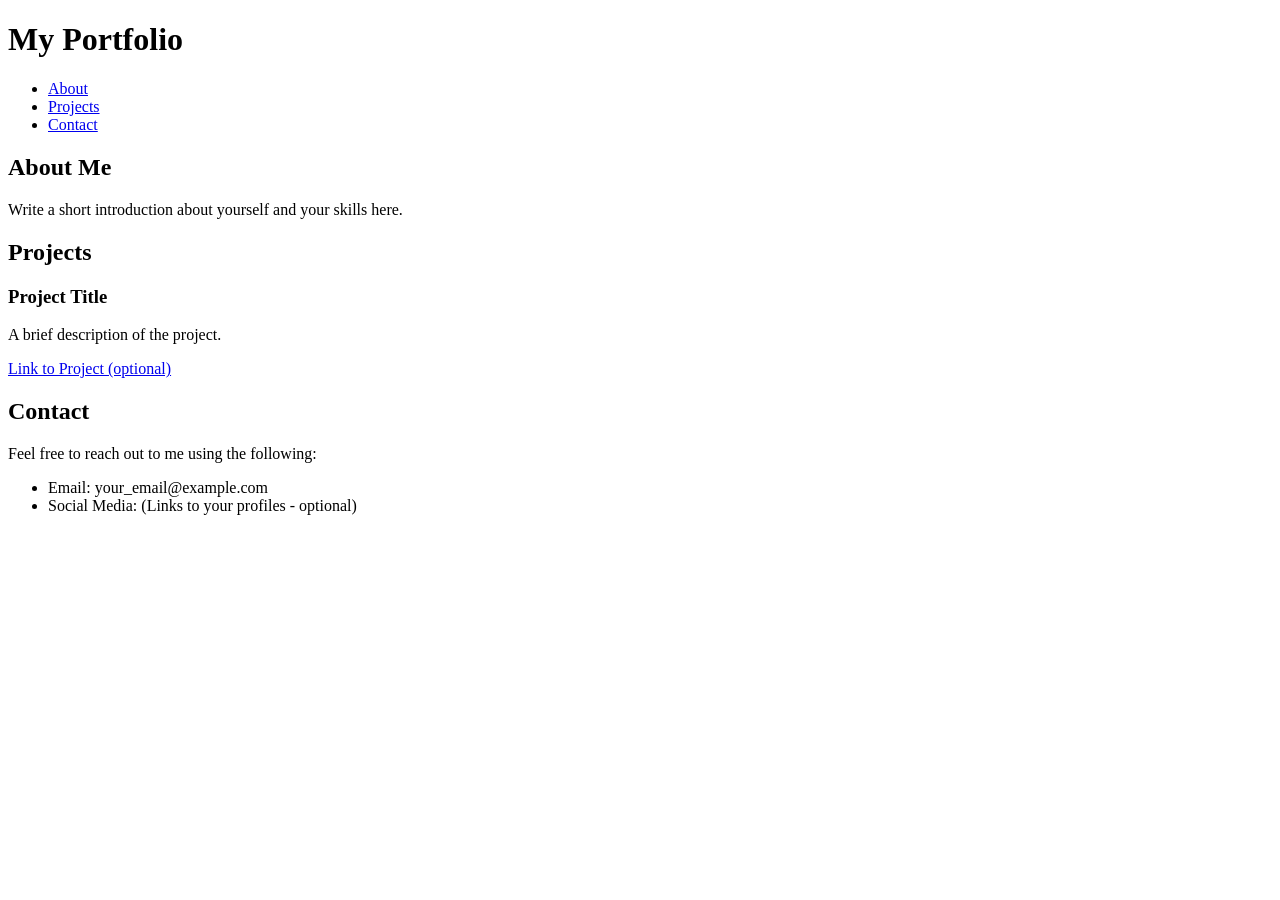
==== index.html @ dd410b64 "firstcommit" ====
<!DOCTYPE html>
<html lang="en">
<head>
  <meta charset="UTF-8">
  <meta name="viewport" content="width=device-width, initial-scale=1.0">
  <title>My Portfolio</title>
  <link rel="stylesheet" href="style.css">
</head>
<body>
  <header>
    <h1>My Portfolio</h1>
    <nav>
      <ul>
        <li><a href="#about">About</a></li>
        <li><a href="#projects">Projects</a></li>
        <li><a href="#contact">Contact</a></li>
      </ul>
    </nav>
  </header>

  <main>
    <section id="about">
      <h2>About Me</h2>
      <p>Write a short introduction about yourself and your skills here.</p>
    </section>

    <section id="projects">
      <h2>Projects</h2>
      <div class="project-container">
        <article class="project">
          <h3>Project Title</h3>
          <p>A brief description of the project.</p>
          <a href="#">Link to Project (optional)</a>
        </article>
        </div>
    </section>

    <section id="contact">
      <h2>Contact</h2>
      <p>Feel free to reach out to me using the following:</p>
      <ul>
        <li>Email: your_email@example.com</li>
        <li>Social Media: (Links to your profiles - optional)</li>
      </ul>
    </section>
  </main>

  <script src="script.js"></script>
</body>
</html>
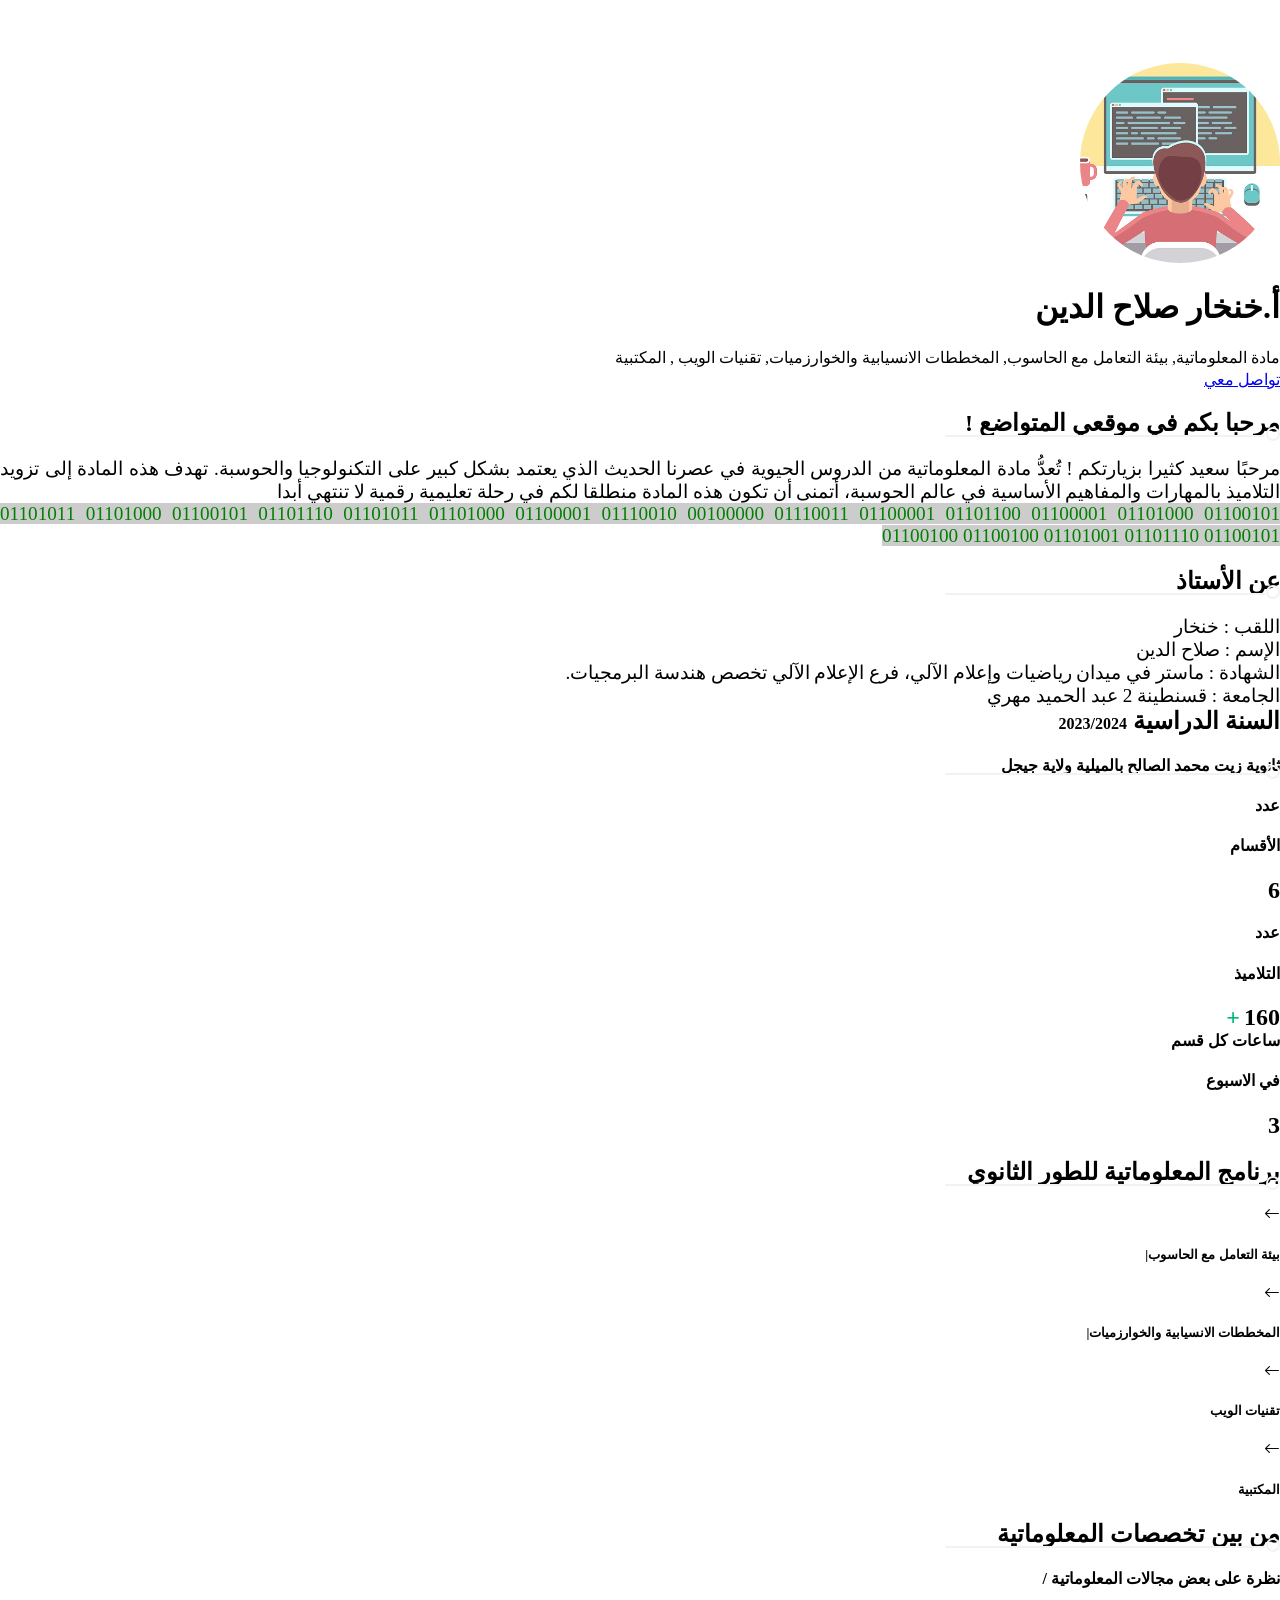
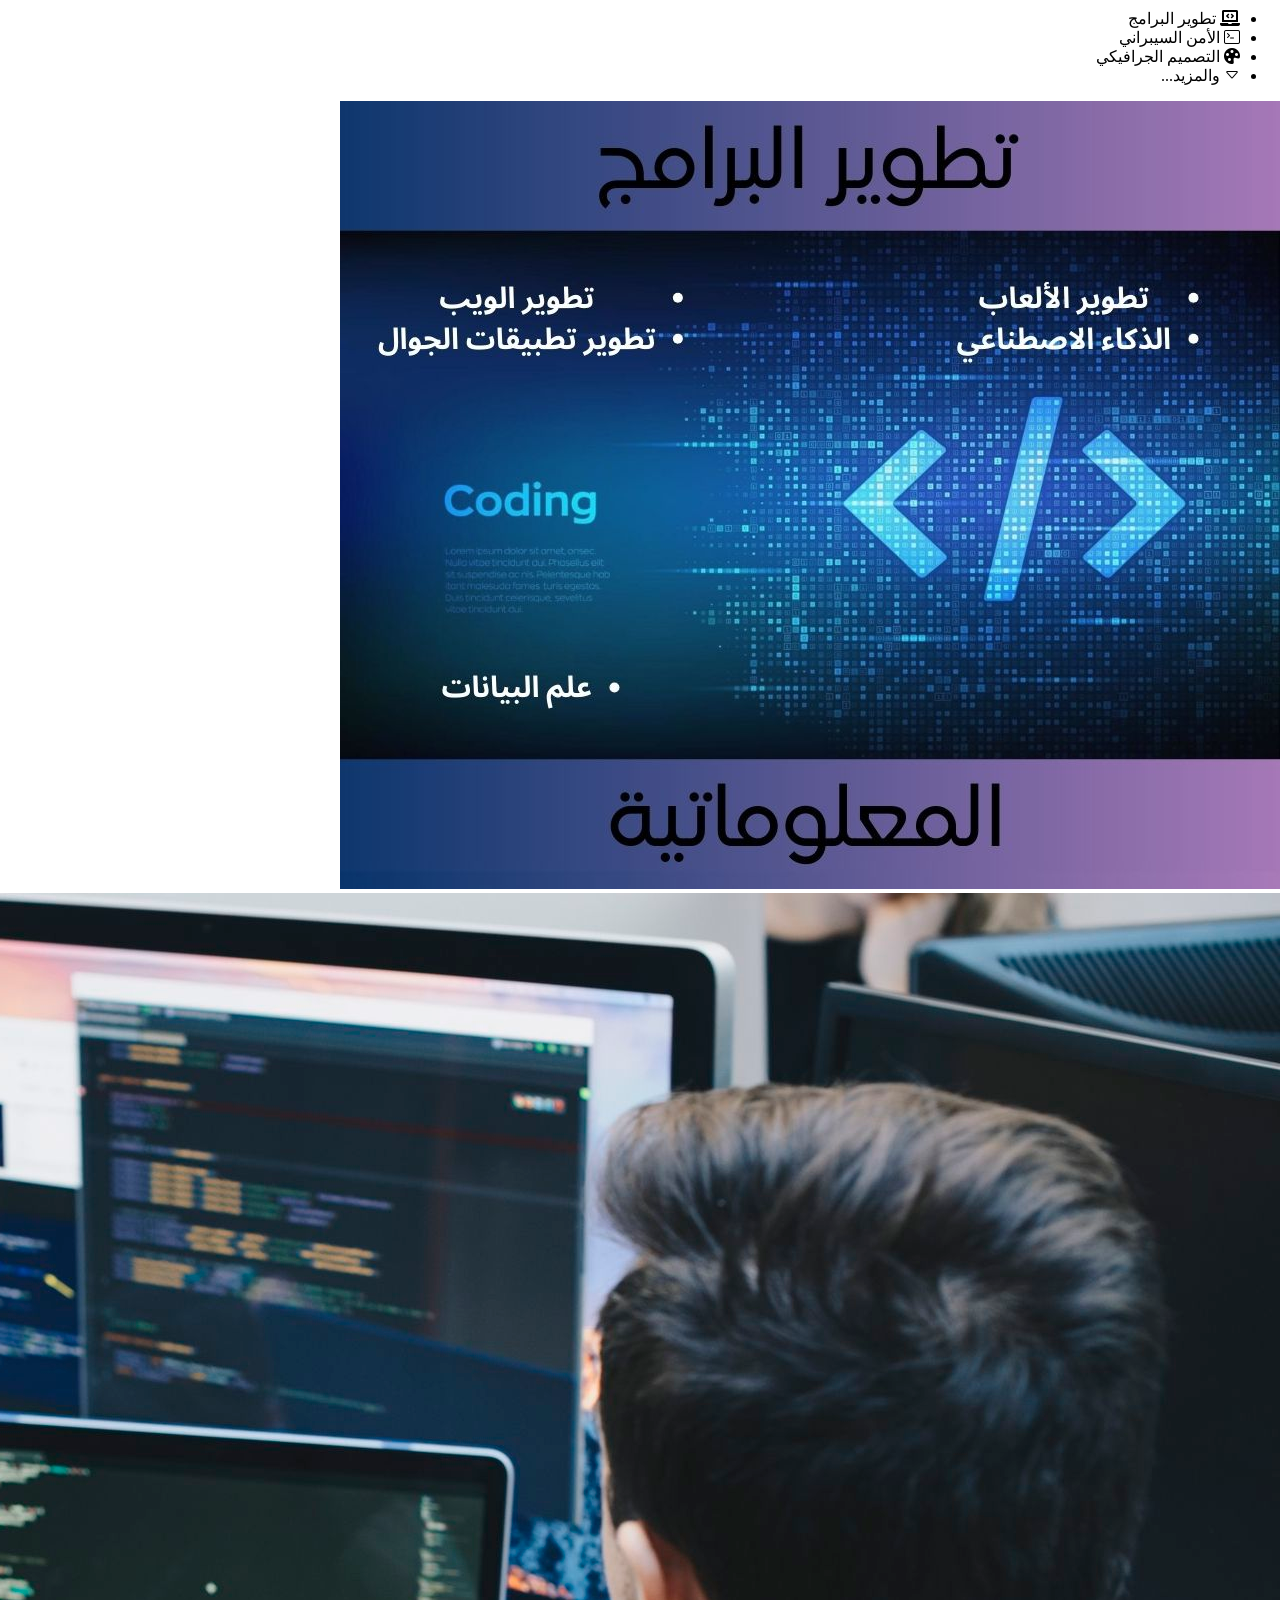
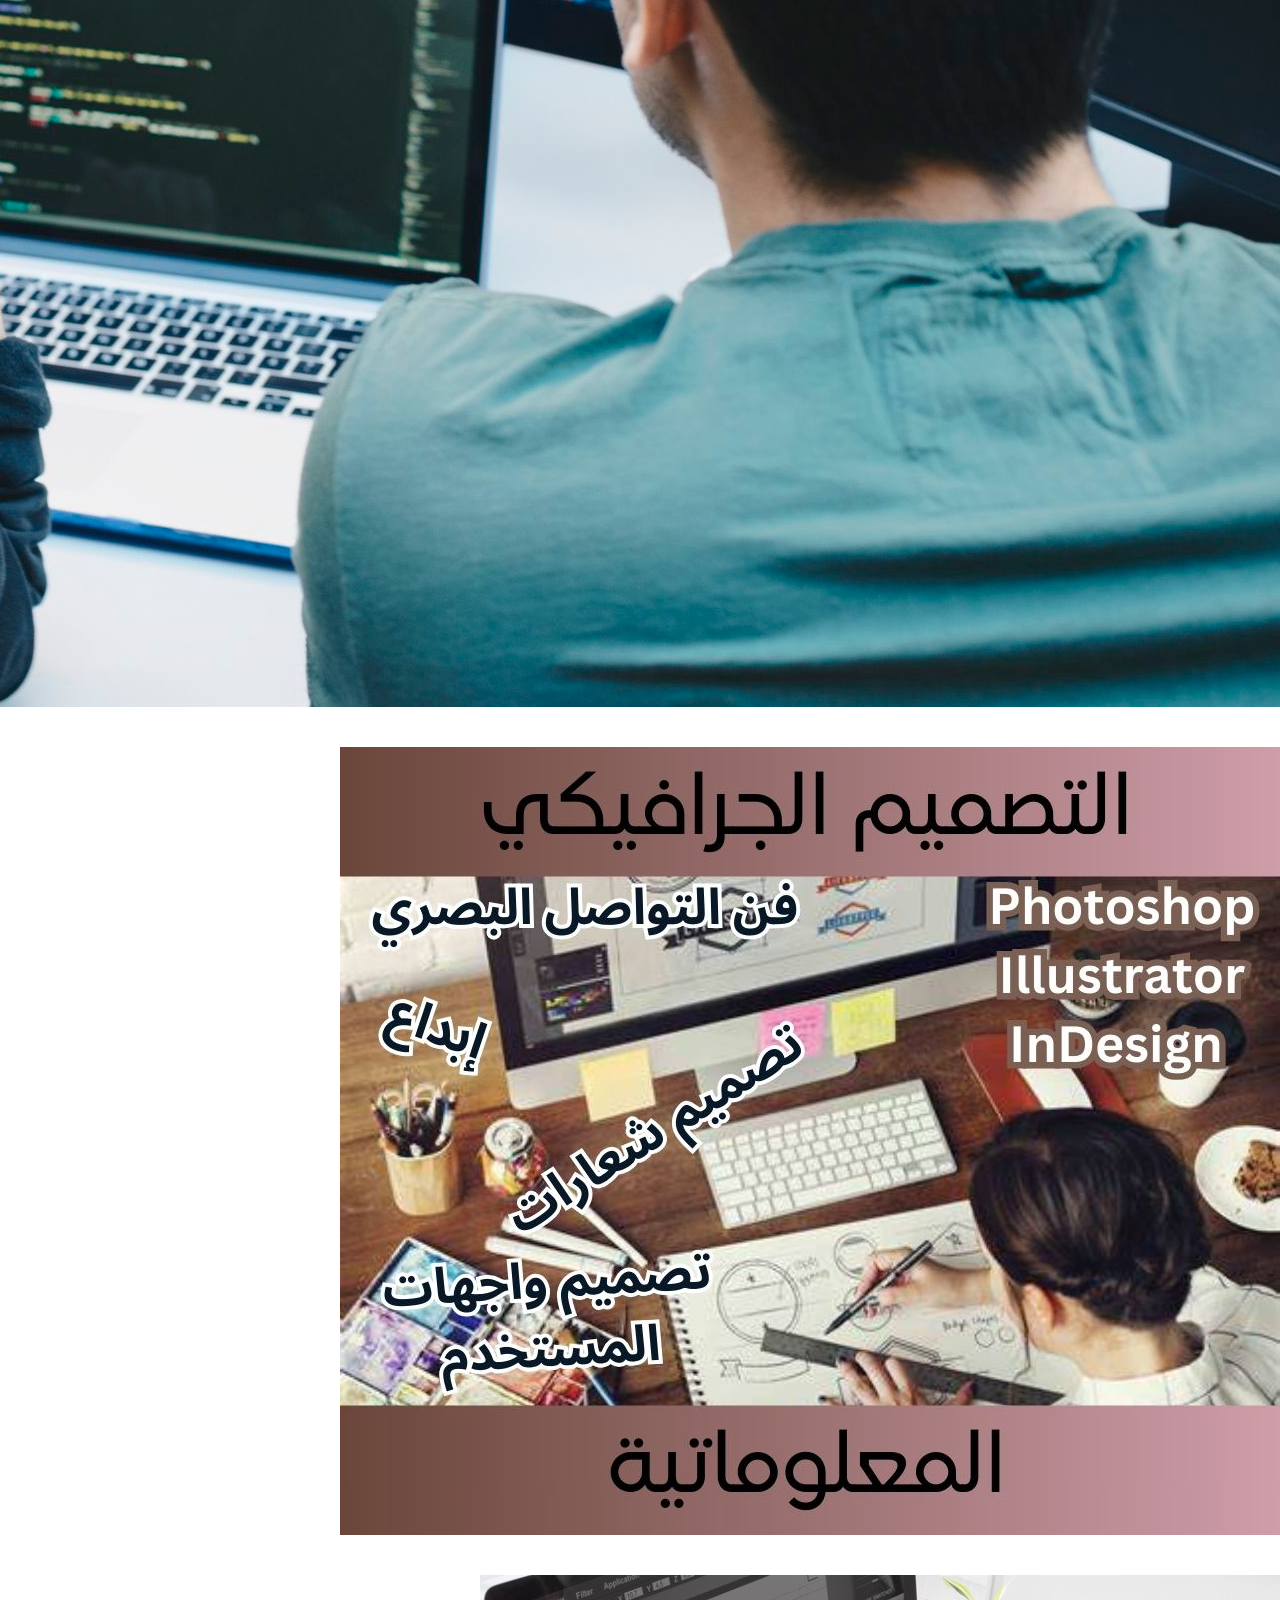
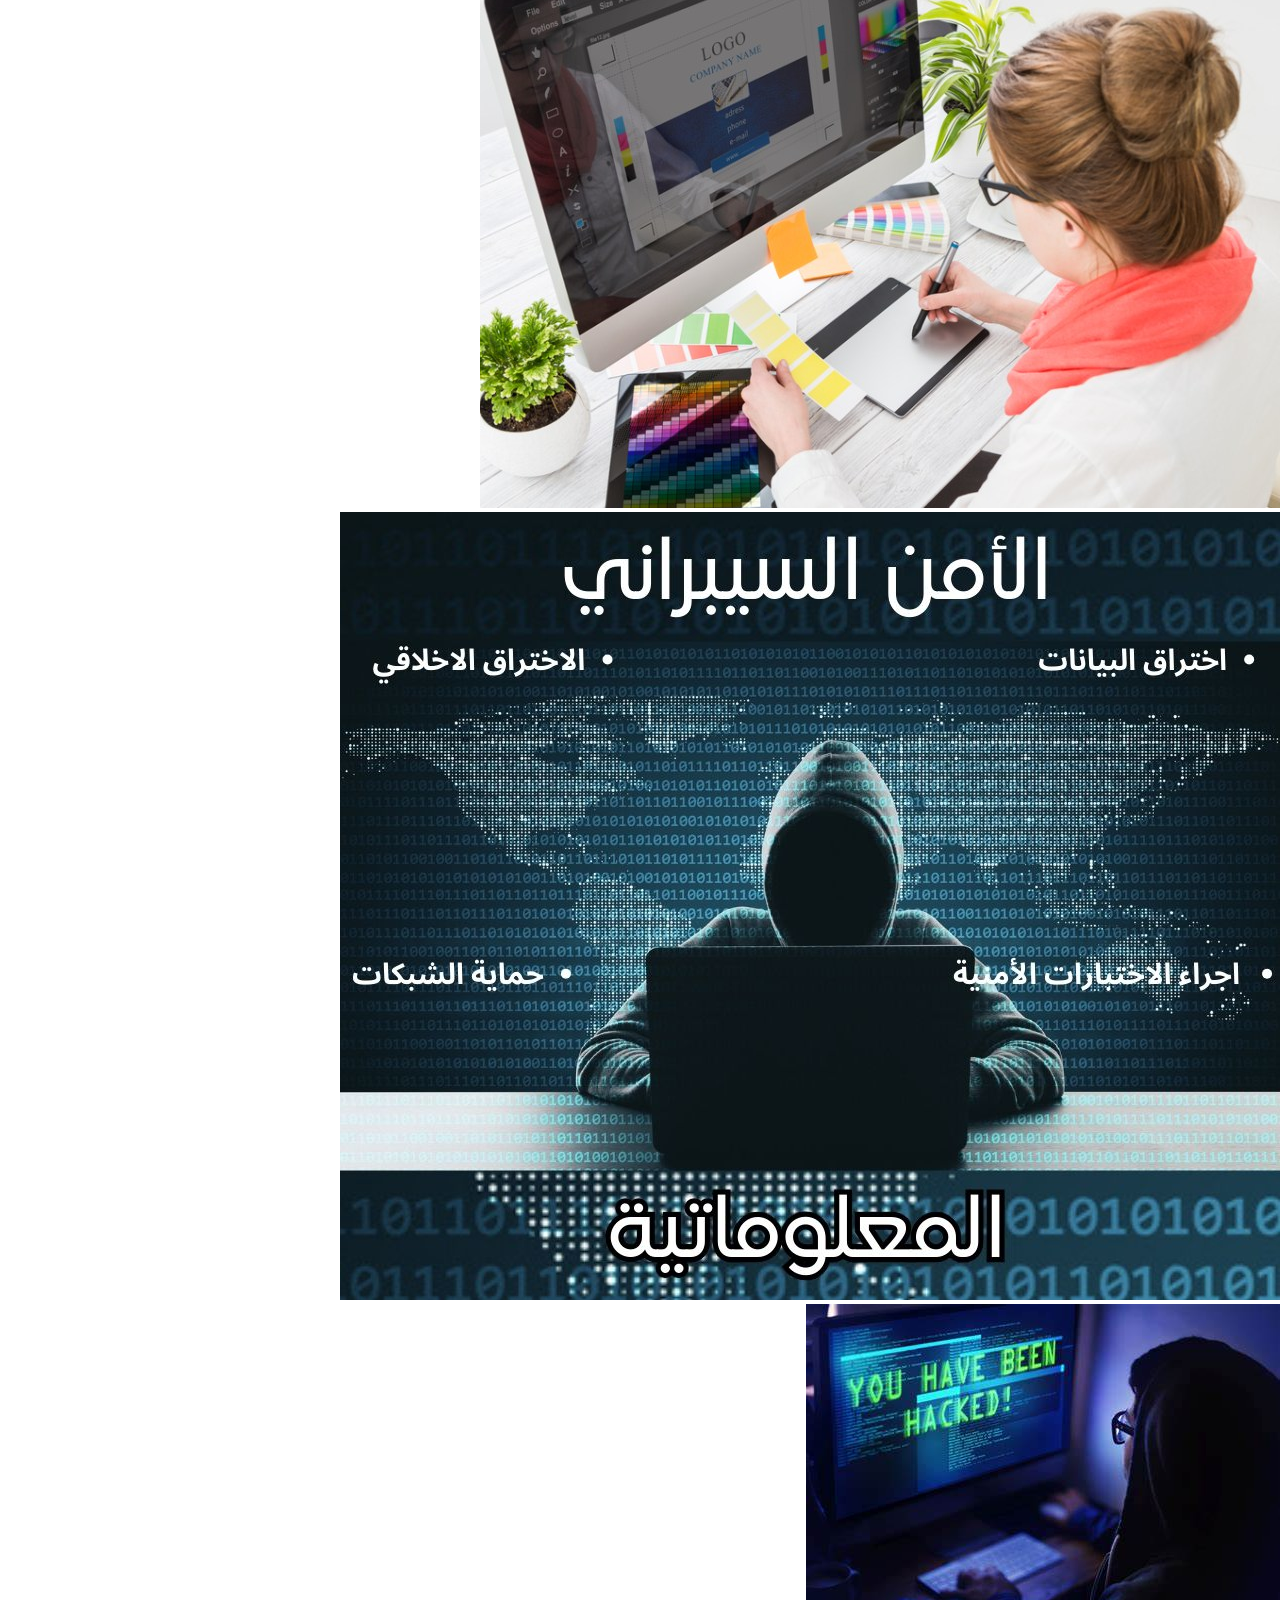
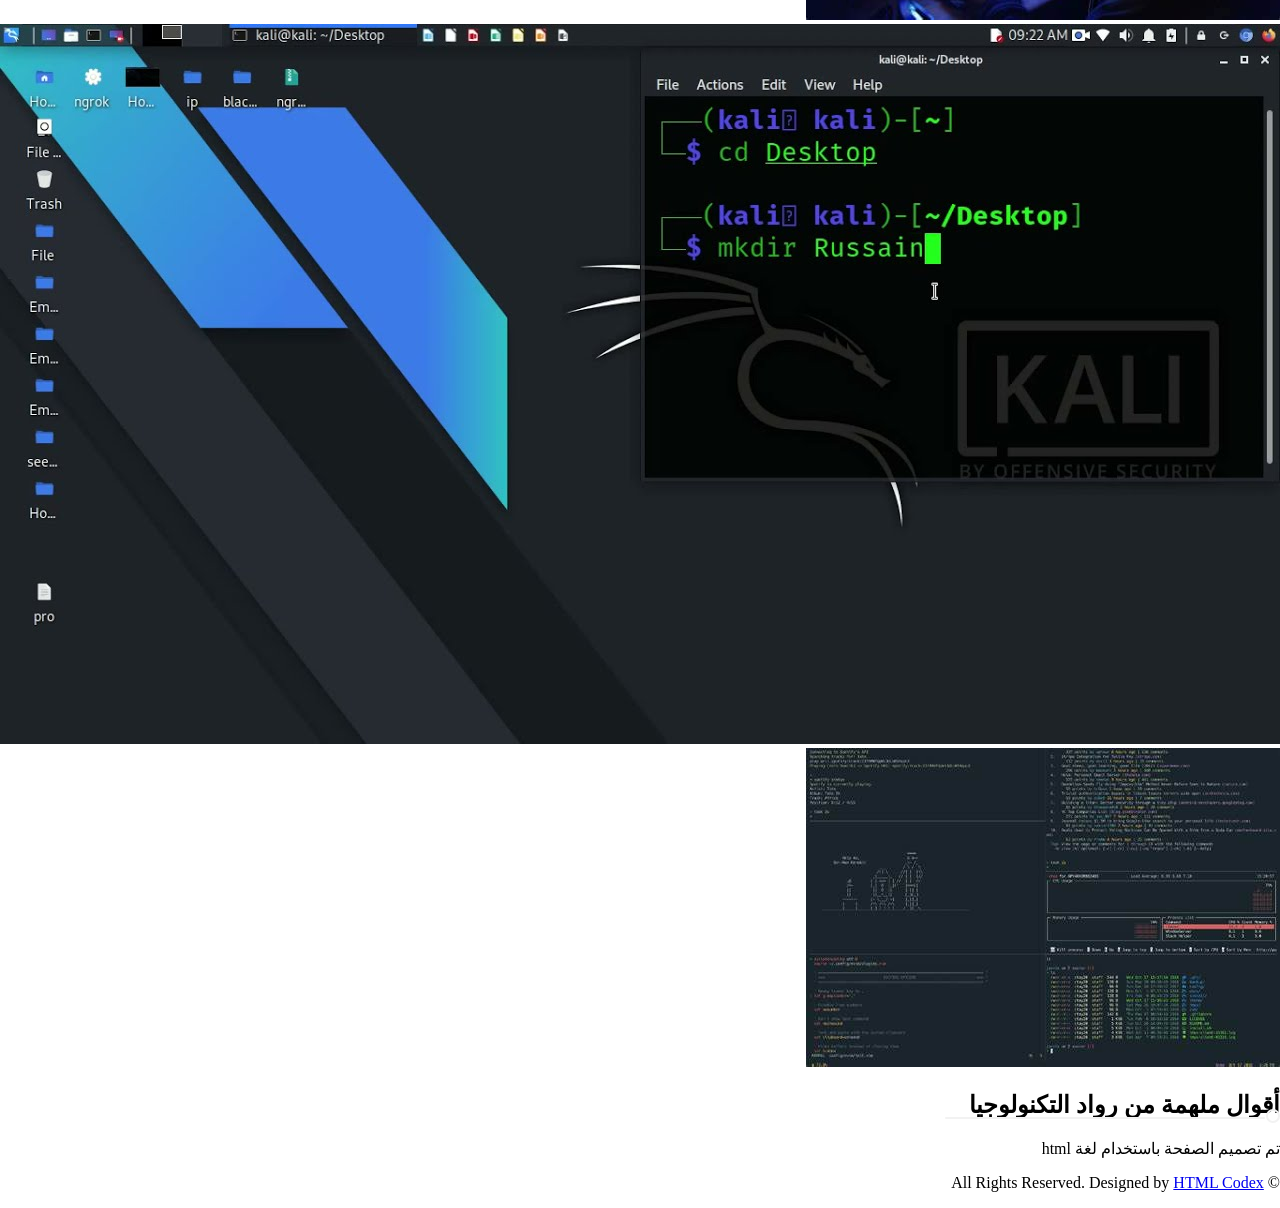
==== commit 7d367555: "firstWork" ====
--- a/index.html
+++ b/index.html
@@ -1,50 +1,490 @@
 <!DOCTYPE html>
 <html lang="en">
+
 <head>
-  <meta charset="UTF-8">
-  <meta name="viewport" content="width=device-width, initial-scale=1.0">
-  <title>My Portfolio</title>
-  <link rel="stylesheet" href="style.css">
+    <met#aeb3b8et="utf-8">
+        <title>المعلوماتية</title>
+        <!-- <meta content="width=device-width, initial-scale=1.0" name="viewport"> -->
+        <meta content="Free Website Template" name="keywords">
+        <meta content="Free Website Template" name="description">
+        <meta name="viewport" content="width=device-width">
+
+        <!-- Favicon -->
+        <link href="img/favicon.ico" rel="icon">
+
+        <!-- Google Web Fonts -->
+        <link rel="preconnect" href="https://fonts.googleapis.com">
+        <link rel="preconnect" href="https://fonts.gstatic.com" crossorigin>
+        <link href="https://fonts.googleapis.com/css2?family=Heebo:wght@300;400;500;600;700&display=swap"
+            rel="stylesheet">
+
+        <!-- Icon Font Stylesheet -->
+        <link href="https://cdnjs.cloudflare.com/ajax/libs/font-awesome/5.10.0/css/all.min.css" rel="stylesheet">
+        <link href="https://cdn.jsdelivr.net/npm/bootstrap-icons@1.4.1/font/bootstrap-icons.css" rel="stylesheet">
+
+        <!-- Libraries Stylesheet -->
+        <link href="lib/owlcarousel/assets/owl.carousel.min.css" rel="stylesheet">
+        <link href="lib/lightbox/css/lightbox.min.css" rel="stylesheet">
+        <link href="lib/animate/animate.min.css" rel="stylesheet">
+
+        <!-- Customized Bootstrap Stylesheet -->
+        <link href="css/bootstrap.min.css" rel="stylesheet">
+
+        <!-- Template Stylesheet -->
+        <link href="css/style.css" rel="stylesheet">
 </head>
+
 <body>
-  <header>
-    <h1>My Portfolio</h1>
-    <nav>
-      <ul>
-        <li><a href="#about">About</a></li>
-        <li><a href="#projects">Projects</a></li>
-        <li><a href="#contact">Contact</a></li>
-      </ul>
-    </nav>
-  </header>
-
-  <main>
-    <section id="about">
-      <h2>About Me</h2>
-      <p>Write a short introduction about yourself and your skills here.</p>
-    </section>
-
-    <section id="projects">
-      <h2>Projects</h2>
-      <div class="project-container">
-        <article class="project">
-          <h3>Project Title</h3>
-          <p>A brief description of the project.</p>
-          <a href="#">Link to Project (optional)</a>
-        </article>
+    <!-- Spinner Start -->
+    <div id="spinner"
+        class="show bg-white position-fixed translate-middle w-100 vh-100 top-50 start-50 d-flex align-items-center justify-content-center">
+        <div class="spinner-border text-primary" style="width: 3rem; height: 3rem;" role="status">
+            <span class="sr-only">Loading...</span>
         </div>
-    </section>
-
-    <section id="contact">
-      <h2>Contact</h2>
-      <p>Feel free to reach out to me using the following:</p>
-      <ul>
-        <li>Email: your_email@example.com</li>
-        <li>Social Media: (Links to your profiles - optional)</li>
-      </ul>
-    </section>
-  </main>
-
-  <script src="script.js"></script>
+    </div>
+    <!-- Spinner End -->
+
+    <div class="container">
+        <div class="row g-5" dir="rtl">
+            <div class="col-lg-4 sticky-lg-top vh-100">
+                <div class="d-flex flex-column h-100 text-center overflow-auto shadow">
+                    <div class="text-center">
+
+                        <img class="w-100 img-fluid mb-4 test" src="img/profile.jpg" alt="Image">
+                    </div>
+                    <h1 class="text-primary mt-2">
+                        أ.خنخار صلاح الدين
+                    </h1>
+                    <!-- <div class="mb-4" style="height: 22px;">
+                        <h4 class="typed-text-output d-inline-block text-light"></h4>
+                        <div class="typed-text d-none">Web Designer, Web Developer, Front End Developer, Apps Designer,
+                            Apps Developer</div>
+                    </div> -->
+                    <div dir="rtl" class="mb-4" style="height: 22px;">
+                        <h4 class="typed-text-output d-inline-block text-light"></h4>
+                        <div class="typed-text d-none">
+                            مادة المعلوماتية, بيئة التعامل مع الحاسوب, المخططات الانسيابية والخوارزميات, تقنيات الويب , المكتبية
+                        </div>
+                    </div>
+
+                    <div class="d-flex justify-content-center mt-auto mb-3">
+
+                    </div>
+                    <div class="border-top">
+                        <a href="https://forms.gle/6zGMyaf6digYx64XA"  class="btn w-50 btn-scroll">
+                            تواصل معي
+                        </a>
+                    </div>
+                </div>
+            </div>
+            <div class="col-lg-8">
+                <!-- About Start -->
+                <section class="py-5 border-bottom wow fadeInUp" data-wow-delay="0.1s">
+                    <h1 class="title pb-3 mb-5">
+                        <span>مرحبا بكم في موقعي المتواضع</span>
+                        <span>!</span>
+                    </h1>
+                    <p style="text-align: justify;font-size: larger;">
+                        مرحبًا سعيد كثيرا بزيارتكم !
+ تُعدُّ مادة المعلوماتية من الدروس الحيوية في عصرنا الحديث الذي يعتمد بشكل كبير على التكنولوجيا والحوسبة. تهدف هذه المادة إلى تزويد التلاميذ بالمهارات والمفاهيم الأساسية في عالم الحوسبة، أتمنى أن تكون هذه المادة منطلقا لكم في رحلة تعليمية رقمية لا تنتهي أبدا 
+<br>
+<span style="background-color: rgba(0, 0, 0, 0.2); color: green;" dir="ltr">
+    01101011 01101000 01100101 01101110 01101011 01101000 01100001 01110010 00100000 01110011 01100001 01101100 01100001 01101000 01100101 01100100 01100100 01101001 01101110 01100101
+</span>
+                    </p>
+                    <section>
+                    <h2 class="title pb-3 mb-5">عن الأستاذ</h2>
+                </section>
+                    <div class="row mb-4 text-right" style="font-size: larger;">
+                        <div class="col-sm-6 py-1" >
+                            <span class="fw-medium text-primary" >
+                                اللقب :
+                            </span>
+                            خنخار
+                        </div>
+                        <div class="col-sm-6 py-1" >
+                            <span class="fw-medium text-primary" >
+                                الإسم :
+                            </span>
+                            صلاح الدين
+                        </div>
+                        <div class="col-sm-6 py-1" >
+                            <span class="fw-medium text-primary" >
+                                الشهادة :
+                            </span>
+                            ماستر في ميدان رياضيات وإعلام الآلي، فرع الإعلام الآلي تخصص هندسة البرمجيات.
+                        </div>
+                        <div class="col-sm-6 py-1" >
+                            <span class="fw-medium text-primary" >
+                                الجامعة :
+                            </span>
+                             قسنطينة 2 عبد الحميد مهري
+                        </div>
+                    </div>
+                    <section class="title pb-3 mb-5" >
+                        <span style="margin-bottom: 200px;">
+                            <h2 style="display: inline;">السنة الدراسية
+                            </h2>
+                            <h4 style="display: inline;" >2023/2024</h4>
+                            <h4 style="display: block;" >
+                            ثانوية زيت محمد الصالح بالميلية ولاية جيجل
+                            </h4>
+                        </span>
+                    </section>
+                    <div class="row g-4">
+                        <div class="col-md-4 col-lg-6 col-xl-4">
+                            <div class="d-flex bg-secondary p-4">
+                                <div class="ps-3">
+                                    <h4 style="display: inline;" >
+                                        عدد
+                                    </h4>
+                                    <h4 style="display: block;" >
+                                    الأقسام
+                                    </h4>
+                                </div>
+                                <h1 class="flex-shrink-0 display-5 text-primary mb-0" data-toggle="counter-up">6</h1>
+                            </div>
+                        </div>
+                        <div class="col-md-4 col-lg-6 col-xl-4">
+                            <div class="d-flex bg-secondary p-4">
+                                <div class="ps-3">
+                                    <h4 style="display: inline;" >
+                                        عدد
+                                    </h4>
+                                    <h4 style="display: block;" >
+                                    التلاميذ
+                                    </h4>
+                                </div>
+
+                                <h1 class="flex-shrink-0 display-5 text-primary mb-0" style="display: inline;" data-toggle="counter-up">160</h1>
+                                <h1 style="display: inline;color: #00B87B !important;">+</h1>
+                            </div>
+                        </div>
+                        <div class="col-md-4 col-lg-6 col-xl-4">
+                            <div class="d-flex bg-secondary p-4">
+                                <div class="ps-3">
+                                    <h4 style="display: inline;" >
+                                        ساعات كل قسم
+                                    </h4>
+                                    <h4 style="display: block;" >
+                                        في الاسبوع
+                                    </h4>
+                                </div>
+                                <h1 class="flex-shrink-0 display-5 text-primary mb-0" style="display: inline;" data-toggle="counter-up">3</h1>
+                            </div>
+                        </div>
+                    </div>
+                </section>
+                <!-- About End -->
+
+                <!-- Expericence Start -->
+                <section class="py-5 wow fadeInUp" data-wow-delay="0.1s">
+                    <h1 class="title pb-3 mb-5">
+                        برنامج المعلوماتية للطور الثانوي
+                    </h1>
+                    <div class="border-end border-2 border-light pt-2 pe-5">
+                        <div class="position-relative mb-4">
+                            <span class="bi bi-arrow-left fs-4 text-light position-absolute"
+                                style="top: -5px; right: -50px;">
+                            </span>
+                            <h5 class="mb-1">
+                                بيئة التعامل مع الحاسوب|
+                            </h5>
+                            <p style="text-align: justify;font-size: larger;">
+                            </p>
+                        </div>
+                        <div class="position-relative mb-4">
+                            <span class="bi bi-arrow-left fs-4 text-light position-absolute"
+                                style="top: -5px; right: -50px;">
+                            </span>
+                            <h5 class="mb-1">المخططات الانسيابية والخوارزميات|
+                            </h5>
+                            <p>
+                            </p>
+                        </div>
+                        <div class="position-relative mb-4">
+                            <span class="bi bi-arrow-left fs-4 text-light position-absolute"
+                                style="top: -5px; right: -50px;">
+                            </span>
+                            <h5 class="mb-1">
+                                تقنيات الويب
+                            </h5>
+                            <p>
+                            </p>
+                        </div>
+                        <div class="position-relative mb-4">
+                            <span class="bi bi-arrow-left fs-4 text-light position-absolute"
+                                style="top: -5px; right: -50px;">
+                            </span>
+                            <h5 class="mb-1">
+                                المكتبية
+                            </h5>
+                            <p>
+                            </p>
+                        </div>
+                    </div>
+                </section>
+                <!-- Expericence End -->
+
+                <!-- Portfolio Start -->
+                <section class="py-5 border-bottom wow fadeInUp" data-wow-delay="0.1s">
+                    <h1 class="title pb-3 mb-5">
+                        من بين تخصصات المعلوماتية
+                    </h1>
+                    <h4 class="pb-3 mb-5">
+                        نظرة على بعض مجالات المعلوماتية  /
+                    </h4>
+                    <div class="row">
+                        <div class="col-12">
+                            <div class="row">
+                                <div class="col-12 text-center mb-2">
+                                    <ul class="list-inline mb-4" id="portfolio-flters" >
+                                        <li class="btn btn-secondary active" data-filter=".coding">
+                                            <i class="fa fa-laptop-code me-2"></i>
+                                            تطوير البرامج
+                                        </li>
+                                        <li class="btn btn-secondary " data-filter=".CS">
+                                            <i class="bi bi-terminal"></i>
+                                            الأمن السيبراني
+                                        </li>
+                                        <li class="btn btn-secondary" data-filter=".graphicDesign">
+                                            <i class="bi bi-palette-fill"></i>
+                                            التصميم الجرافيكي
+                                            </li>
+                                            <li class="btn btn-secondary" data-filter="*">
+                                                <i class="bi bi-caret-down"></i>
+                                                والمزيد...
+                                            </li>
+                                    </ul>
+                                </div>
+                            </div>
+                            <div class="row portfolio-container">
+
+                                <div class="col-md-6 mb-4 portfolio-item coding">
+                                    <div class="position-relative overflow-hidden mb-2">
+                                        <img class="img-fluid w-100" src="img/code1.jpg" alt="">
+                                        <div class="portfolio-btn d-flex align-items-center justify-content-center">
+                                            <a href="img/code1.jpg" data-lightbox="portfolio">
+                                                <i class="bi bi-fullscreen"></i>
+                                            </a>
+                                        </div>
+                                    </div>
+                                </div>
+                                <div class="col-md-6 mb-4 portfolio-item coding">
+                                    <div class="position-relative overflow-hidden mb-2">
+                                        <img class="img-fluid w-100" src="img/code2.jpg" alt="">
+                                        <div class="portfolio-btn d-flex align-items-center justify-content-center">
+                                            <a href="img/code2.jpg" data-lightbox="portfolio">
+                                                <i class="bi bi-fullscreen"></i>
+                                            </a>
+                                        </div>
+                                    </div>
+                                </div>
+                                <div class="col-md-6 mb-4 portfolio-item coding">
+                                    <div class="position-relative overflow-hidden mb-2">
+                                        <img class="img-fluid w-100" src="img/code3.jpg" alt="">
+                                        <div class="portfolio-btn d-flex align-items-center justify-content-center">
+                                            <a href="img/code3.jpg" data-lightbox="portfolio">
+                                                <i class="bi bi-fullscreen"></i>
+                                            </a>
+                                        </div>
+                                    </div>
+                                </div>
+                                <div class="col-md-6 mb-4 portfolio-item coding">
+                                    <div class="position-relative overflow-hidden mb-2">
+                                        <img class="img-fluid w-100" src="img/code4.jpg" alt="">
+                                        <div class="portfolio-btn d-flex align-items-center justify-content-center">
+                                            <a href="img/code4.jpg" data-lightbox="portfolio">
+                                                <i class="bi bi-fullscreen"></i>
+                                            </a>
+                                        </div>
+                                    </div>
+                                </div>
+                                <div class="col-md-6 mb-4 portfolio-item graphicDesign">
+                                    <div class="position-relative overflow-hidden mb-2">
+                                        <img class="img-fluid w-100" src="img/GD1.jpg" alt="">
+                                        <div class="portfolio-btn d-flex align-items-center justify-content-center">
+                                            <a href="img/GD1.jpg" data-lightbox="portfolio">
+                                                <i class="bi bi-fullscreen"></i>
+                                            </a>
+                                        </div>
+                                    </div>
+                                </div>
+                                <div class="col-md-6 mb-4 portfolio-item graphicDesign">
+                                    <div class="position-relative overflow-hidden mb-2">
+                                        <img class="img-fluid w-100" src="img/GD3.jpg" alt="">
+                                        <div class="portfolio-btn d-flex align-items-center justify-content-center">
+                                            <a href="img/GD3.jpg" data-lightbox="portfolio">
+                                                <i class="bi bi-fullscreen"></i>
+                                            </a>
+                                        </div>
+                                    </div>
+                                </div>
+                                <div class="col-md-6 mb-4 portfolio-item graphicDesign">
+                                    <div class="position-relative overflow-hidden mb-2">
+                                        <img class="img-fluid w-100" src="img/GD3.jpg" alt="">
+                                        <div class="portfolio-btn d-flex align-items-center justify-content-center">
+                                            <a href="img/GD3.jpg" data-lightbox="portfolio">
+                                                <i class="bi bi-fullscreen"></i>
+                                            </a>
+                                        </div>
+                                    </div>
+                                </div>
+                                <div class="col-md-6 mb-4 portfolio-item graphicDesign">
+                                    <div class="position-relative overflow-hidden mb-2">
+                                        <img class="img-fluid w-100" src="img/GD4.jpg" alt="">
+                                        <div class="portfolio-btn d-flex align-items-center justify-content-center">
+                                            <a href="img/GD4.jpg" data-lightbox="portfolio">
+                                                <i class="bi bi-fullscreen"></i>
+                                            </a>
+                                        </div>
+                                    </div>
+                                </div>
+
+                                <div class="col-md-6 mb-4 portfolio-item CS">
+                                    <div class="position-relative overflow-hidden mb-2">
+                                        <img class="img-fluid w-100" src="img/CS1.jpg" alt="">
+                                        <div class="portfolio-btn d-flex align-items-center justify-content-center">
+                                            <a href="img/CS1.jpg" data-lightbox="portfolio">
+                                                <i class="bi bi-fullscreen"></i>
+                                            </a>
+                                        </div>
+                                    </div>
+                                </div>
+                                <div class="col-md-6 mb-4 portfolio-item CS ">
+                                    <div class="position-relative overflow-hidden mb-2">
+                                        <img class="img-fluid w-100" src="img/CS2.jpg" alt="">
+                                        <div class="portfolio-btn d-flex align-items-center justify-content-center">
+                                            <a href="img/CS2.jpg" data-lightbox="portfolio">
+                                                <i class="bi bi-fullscreen"></i>
+                                            </a>
+                                        </div>
+                                    </div>
+                                </div>
+                                <div class="col-md-6 mb-4 portfolio-item CS">
+                                    <div class="position-relative overflow-hidden mb-2">
+                                        <img class="img-fluid w-100" src="img/CS3.jpg" alt="">
+                                        <div class="portfolio-btn d-flex align-items-center justify-content-center">
+                                            <a href="img/CS3.jpg" data-lightbox="portfolio">
+                                                <i class="bi bi-fullscreen"></i>
+                                            </a>
+                                        </div>
+                                    </div>
+                                </div>
+                                <div class="col-md-6 mb-4 portfolio-item CS">
+                                    <div class="position-relative overflow-hidden mb-2">
+                                        <img class="img-fluid w-100" src="img/CS4.jpg" alt="">
+                                        <div class="portfolio-btn d-flex align-items-center justify-content-center">
+                                            <a href="img/CS4.jpg" data-lightbox="portfolio">
+                                                <i class="bi bi-fullscreen"></i>
+                                            </a>
+                                        </div>
+                                    </div>
+                                </div>
+                            </div>
+                        </div>
+                    </div>
+                </section>
+                <!-- Portfolio End -->
+
+                <!-- Testimonial Start -->
+                <section class="py-5 border-bottom wow fadeInUp" data-wow-delay="0.1s" dir="ltr">
+                    <h1 class="title pb-3 mb-5" dir="rtl">
+                        أقوال ملهمة من رواد التكنولوجيا
+                    </h1>
+                    <div class="owl-carousel testimonial-carousel">
+                        <div class="text-end">
+                            <i class="fa fa-3x fa-quote-left text-primary mb-4"></i>
+                            <p class="fs-4 mb-4">
+                                "التكنولوجيا ليست سوى أداة. وفي أحسن الأحوال، فهي أداة قوية يمكن استخدامها لتحسين حياتنا، ولكن لا يمكنها أن تحل محل القيم الإنسانية أو العلاقات الإنسانية."
+                            </p>
+                            <div class="d-flex align-items-center">
+                                <img class="img-fluid" src="img/testimonial-3.jpg" style="width: 60px; height: 60px;">
+                                <div class="ps-3">
+                                    <p class="text-primary fs-5 mb-1">
+                                        بيل غيتس
+                                    </p>
+                                    <i>
+                                         مؤسس شركة مايكروسوفت.
+                                    </i>
+                                </div>
+                            </div>
+                        </div>
+                        <div class="text-end">
+                            <i class="fa fa-3x fa-quote-left text-primary mb-4"></i>
+                            <p class="fs-4 mb-4">
+                                                            أفضل طريقة لإنجاز عمل عظيم هي أن تحب ما تفعله
+                            </p>
+                            <div class="d-flex align-items-center">
+                                <img class="img-fluid" src="img/testimonial-1.jpg" style="width: 60px; height: 60px;">
+                                <div class="ps-3">
+                                    <p class="text-primary fs-5 mb-1">
+                                        ستيف جوبز
+                                    </p>
+                                    <i>
+                                    مؤسس شركة أبل 
+                                    </i>
+                                </div>
+                            </div>
+                        </div>
+                        <div class="text-end">
+                            <i class="fa fa-3x fa-quote-left text-primary mb-4"></i>
+                            <p class="fs-4 mb-4">
+                                لا تتوقف أبدًا عن التعلم 
+                            </p>
+                            <div class="d-flex align-items-center">
+                                <img class="img-fluid" src="img/testimonial-2.jpg" style="width: 60px; height: 60px;">
+                                <div class="ps-3">
+                                    <p class="text-primary fs-5 mb-1">
+                                        إيلون ماسك
+                                    </p>
+                                    <i>
+                                    مؤسس شركة تيسلا 
+                                    </i>
+                                </div>
+                            </div>
+                        </div>
+                    </div>
+                </section>
+                <!-- Testimonial End -->
+                <!-- Footer Start -->
+                <section class="wow fadeIn" data-wow-delay="0.1s">
+                    <div class="bg-secondary text-light text-center p-5">
+                        <!--/*** This template is free as long as you keep the footer author’s credit link/attribution link/backlink. If you'd like to use the template without the footer author’s credit link/attribution link/backlink, you can purchase the Credit Removal License from "https://htmlcodex.com/credit-removal". Thank you for your support. ***/-->
+                        <p>تم تصميم الصفحة باستخدام لغة html</p>
+                        <p class="m-0">&copy; All Rights Reserved. Designed by <a href="https://htmlcodex.com">HTML
+                                Codex</a></p>
+                    </div>
+                </section>
+                <!-- Footer End -->
+
+            </div>
+
+        </div>
+    </div>
+
+
+    <!-- Back to Top -->
+    <a href="#" class="back-to-top"><i class="fa fa-angle-double-up"></i></a>
+
+    <!-- JavaScript Libraries -->
+    <script src="https://code.jquery.com/jquery-3.4.1.min.js"></script>
+    <script src="https://stackpath.bootstrapcdn.com/bootstrap/4.4.1/js/bootstrap.bundle.min.js"></script>
+    <script src="lib/wow/wow.min.js"></script>
+    <script src="lib/typed/typed.min.js"></script>
+    <script src="lib/easing/easing.min.js"></script>
+    <script src="lib/waypoints/waypoints.min.js"></script>
+    <script src="lib/counterup/counterup.min.js"></script>
+    <script src="lib/owlcarousel/owl.carousel.min.js"></script>
+    <script src="lib/isotope/isotope.pkgd.min.js"></script>
+    <script src="lib/lightbox/js/lightbox.min.js"></script>
+
+    <!-- Contact Javascript File -->
+    <script src="mail/jqBootstrapValidation.min.js"></script>
+    <script src="mail/contact.js"></script>
+
+    <!-- Template Javascript -->
+    <script src="js/main.js"></script>
 </body>
-</html>
+
+</html>
--- a/css/style.css
+++ b/css/style.css
@@ -0,0 +1,231 @@
+/********** Template CSS **********/
+:root {
+  --primary: #00B87B;
+  --secondary: #314355;
+  --light: #F2F2F2;
+  --dark: #2C3E50;
+}
+
+.test {
+  border-radius: 50% !important;
+  width: 200px !important;
+  height: 200px !important;
+  opacity: 75%;
+  object-fit: cover !important;
+  margin-top: 15px !important;
+  max-width:100% !important;
+}
+html, body {
+  margin: 0 !important;
+  padding: 0 !important;
+}
+#spinner {
+  opacity: 0;
+  visibility: hidden;
+  transition: opacity .5s ease-out, visibility 0s linear .5s;
+  z-index: 99999;
+}
+
+#spinner.show {
+  transition: opacity .5s ease-out, visibility 0s linear 0s;
+  visibility: visible;
+  opacity: 1;
+}
+
+@media (max-width: 991.98px) {
+  .sticky-lg-top.vh-100 {
+    height: 100% !important;
+  }
+}
+
+.fw-semi-bold {
+  font-weight: 600;
+}
+
+.fw-medium {
+  font-weight: 500;
+}
+
+.btn-square {
+  width: 40px;
+  height: 40px;
+}
+
+.btn-sm-square {
+  width: 30px;
+  height: 30px;
+}
+
+.btn-lg-square {
+  width: 50px;
+  height: 50px;
+}
+
+.btn-square,
+.btn-sm-square,
+.btn-lg-square {
+  padding: 0;
+  display: flex;
+  align-items: center;
+  justify-content: center;
+}
+
+.btn.btn-primary {
+  color: #FFFFFF;
+}
+
+.typed-cursor {
+  font-size: 25px;
+  color: var(--light);
+}
+
+.back-to-top {
+  position: fixed;
+  display: none;
+  width: 30px;
+  height: 30px;
+  text-align: center;
+  line-height: 1;
+  font-size: 30px;
+  right: 30px;
+  bottom: 30px;
+  transition: background 0.5s;
+  z-index: 11;
+}
+
+.back-to-top i {
+  color: var(--primary);
+}
+
+.back-to-top i:hover {
+  color: var(--dark);
+}
+
+.back-to-top {
+  -webkit-animation: action 1s infinite alternate;
+  animation: action 1s infinite alternate;
+}
+
+@-webkit-keyframes action {
+  0% {
+    transform: translateY(0);
+  }
+
+  100% {
+    transform: translateY(-15px);
+  }
+}
+
+@keyframes action {
+  0% {
+    transform: translateY(0);
+  }
+
+  100% {
+    transform: translateY(-15px);
+  }
+}
+
+.title {
+  position: relative;
+}
+
+.title::before {
+  position: absolute;
+  content: "";
+  width: 10px;
+  height: 10px;
+  bottom: -4px;
+  right: 0;
+  border: 2px solid var(--light);
+  border-radius: 10px;
+}
+
+.title::after {
+  position: absolute;
+  content: "";
+  width: 320px;
+  height: 2px;
+  bottom: 0;
+  right: 15px;
+  border-radius: 2px;
+  background: var(--light);
+}
+
+.progress {
+  height: 5px;
+}
+
+.progress .progress-bar {
+  width: 0px;
+  transition: 2s;
+}
+
+.service-item {
+  padding: 30px;
+  text-align: center;
+  background: var(--secondary);
+}
+
+.service-item i {
+  width: 75px;
+  height: 75px;
+  display: flex;
+  align-items: center;
+  justify-content: center;
+  background: var(--light);
+  color: var(--primary);
+  transition: .5s;
+}
+
+.service-item:hover i {
+  background: var(--primary);
+  color: var(--light);
+}
+
+.portfolio-item .portfolio-btn {
+  position: absolute;
+  width: 0;
+  height: 0;
+  top: 50%;
+  left: 50%;
+  font-size: 90px;
+  background: rgba(44, 62, 80, .9);
+  opacity: 0;
+  transition: .5s;
+}
+
+.portfolio-item:hover .portfolio-btn {
+  opacity: 1;
+  width: calc(100% - 60px);
+  height: calc(100% - 60px);
+  top: 30px;
+  left: 30px;
+}
+
+.portfolio-item i {
+  opacity: 0;
+  transition: .3s;
+  transition-delay: .3s;
+}
+
+.portfolio-item:hover i {
+  opacity: 1;
+}
+
+.testimonial-carousel .owl-dots {
+  margin-top: 25px;
+  text-align: center;
+}
+
+.testimonial-carousel .owl-dot {
+  display: inline-block;
+  margin: 0 5px;
+  width: 15px;
+  height: 15px;
+  background: var(--light);
+}
+
+.testimonial-carousel .owl-dot.active {
+  background: var(--primary);
+}
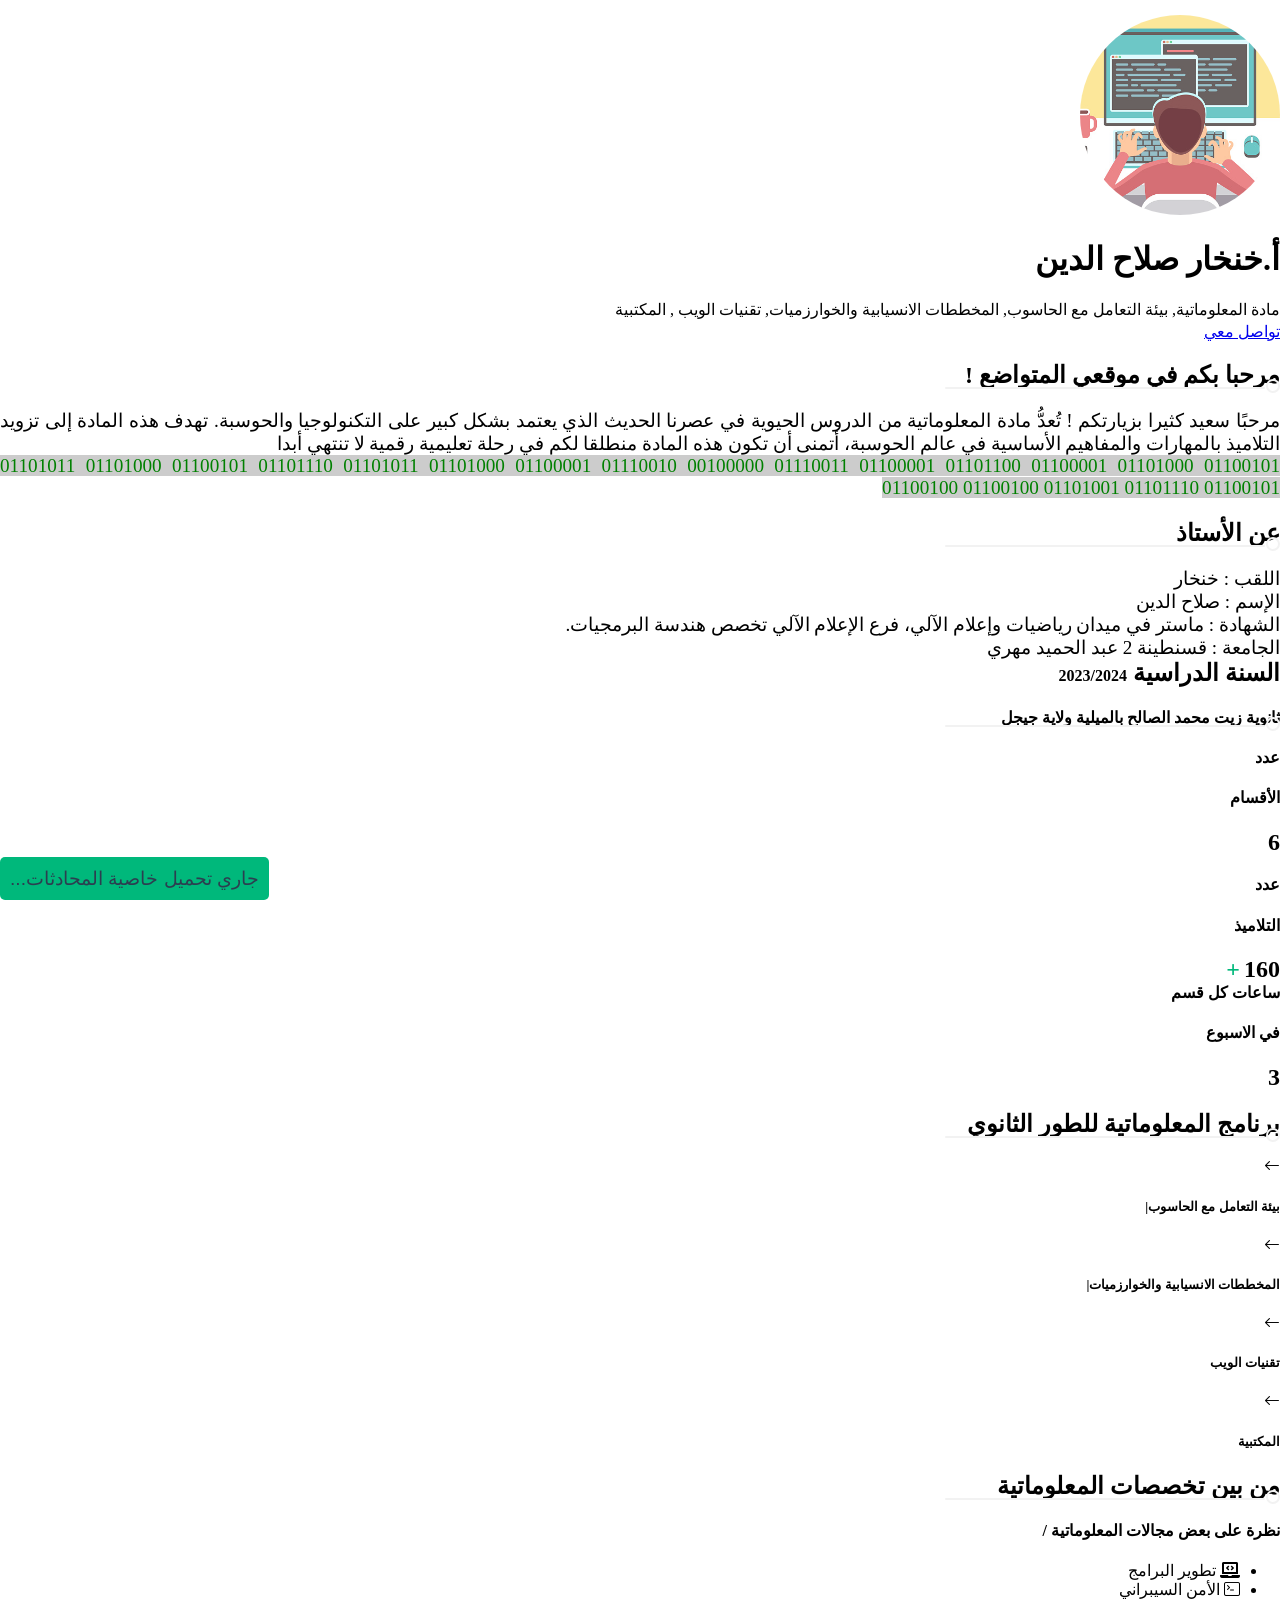
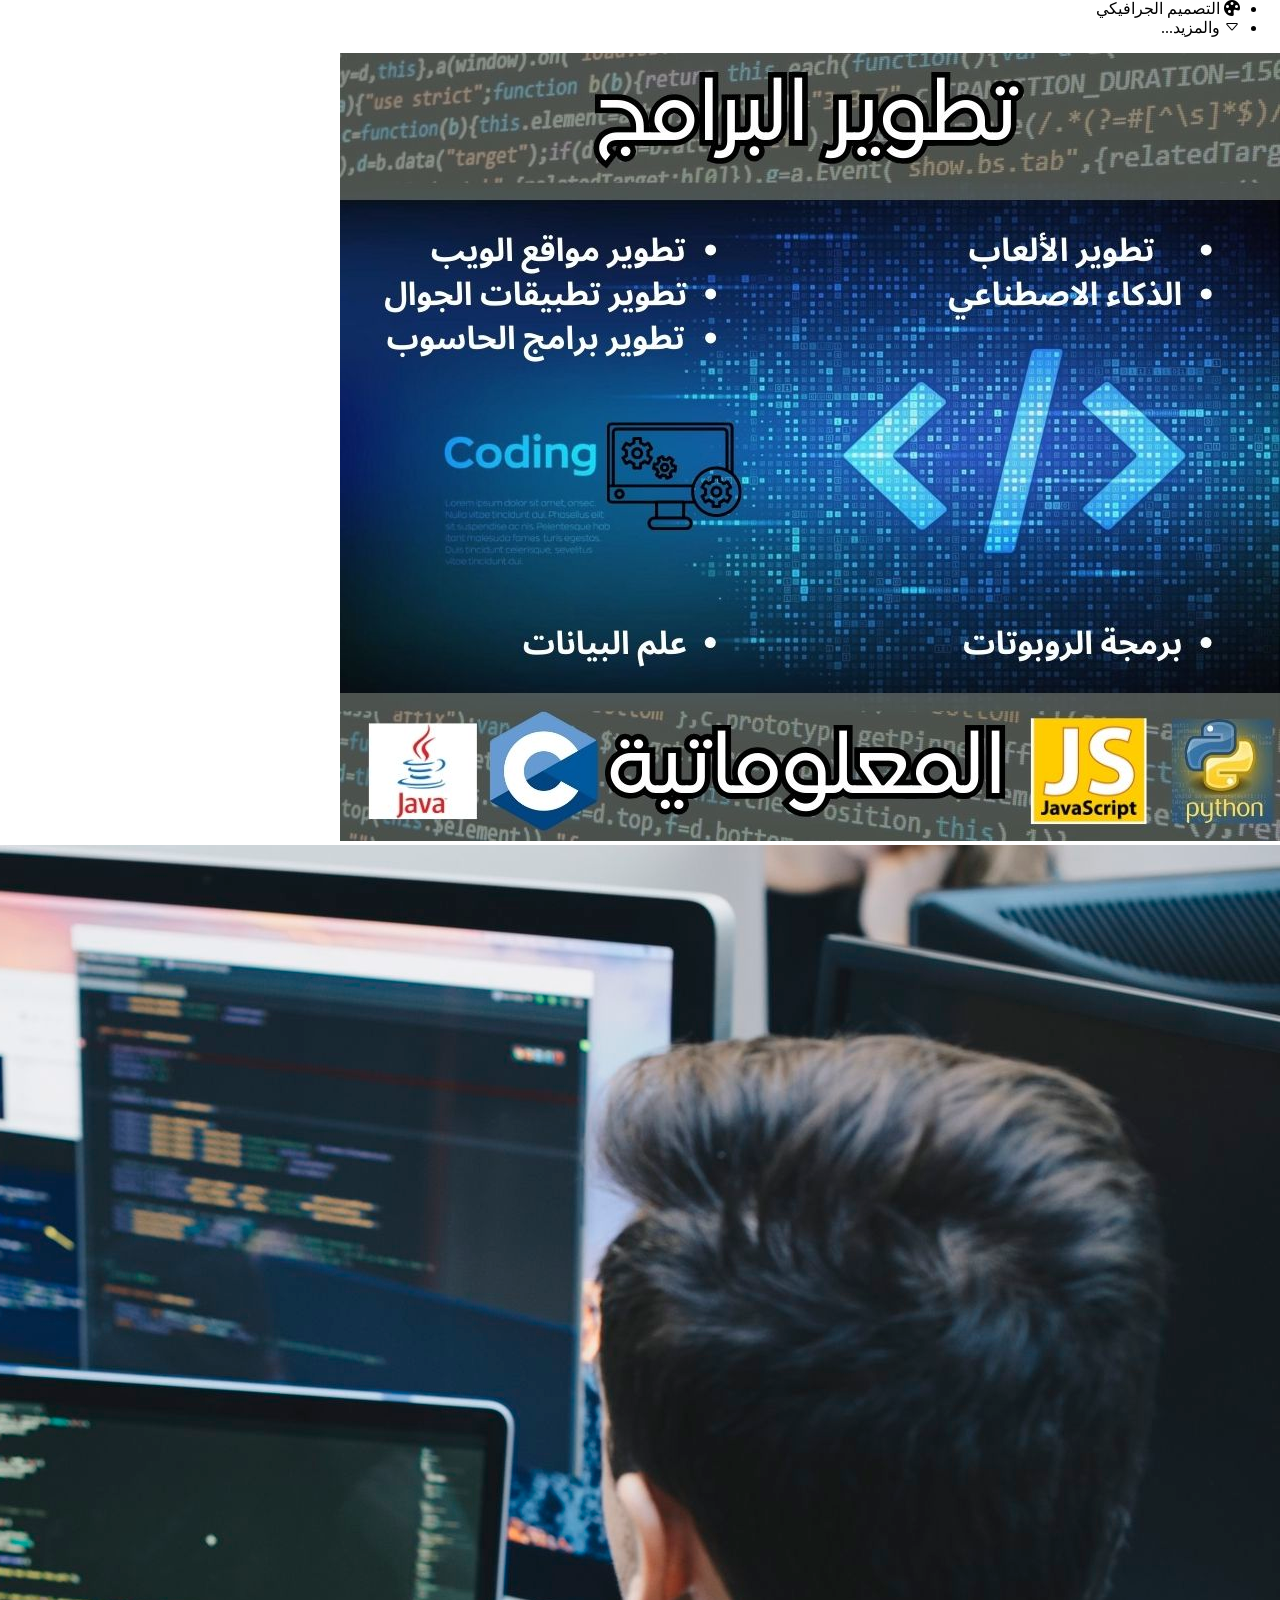
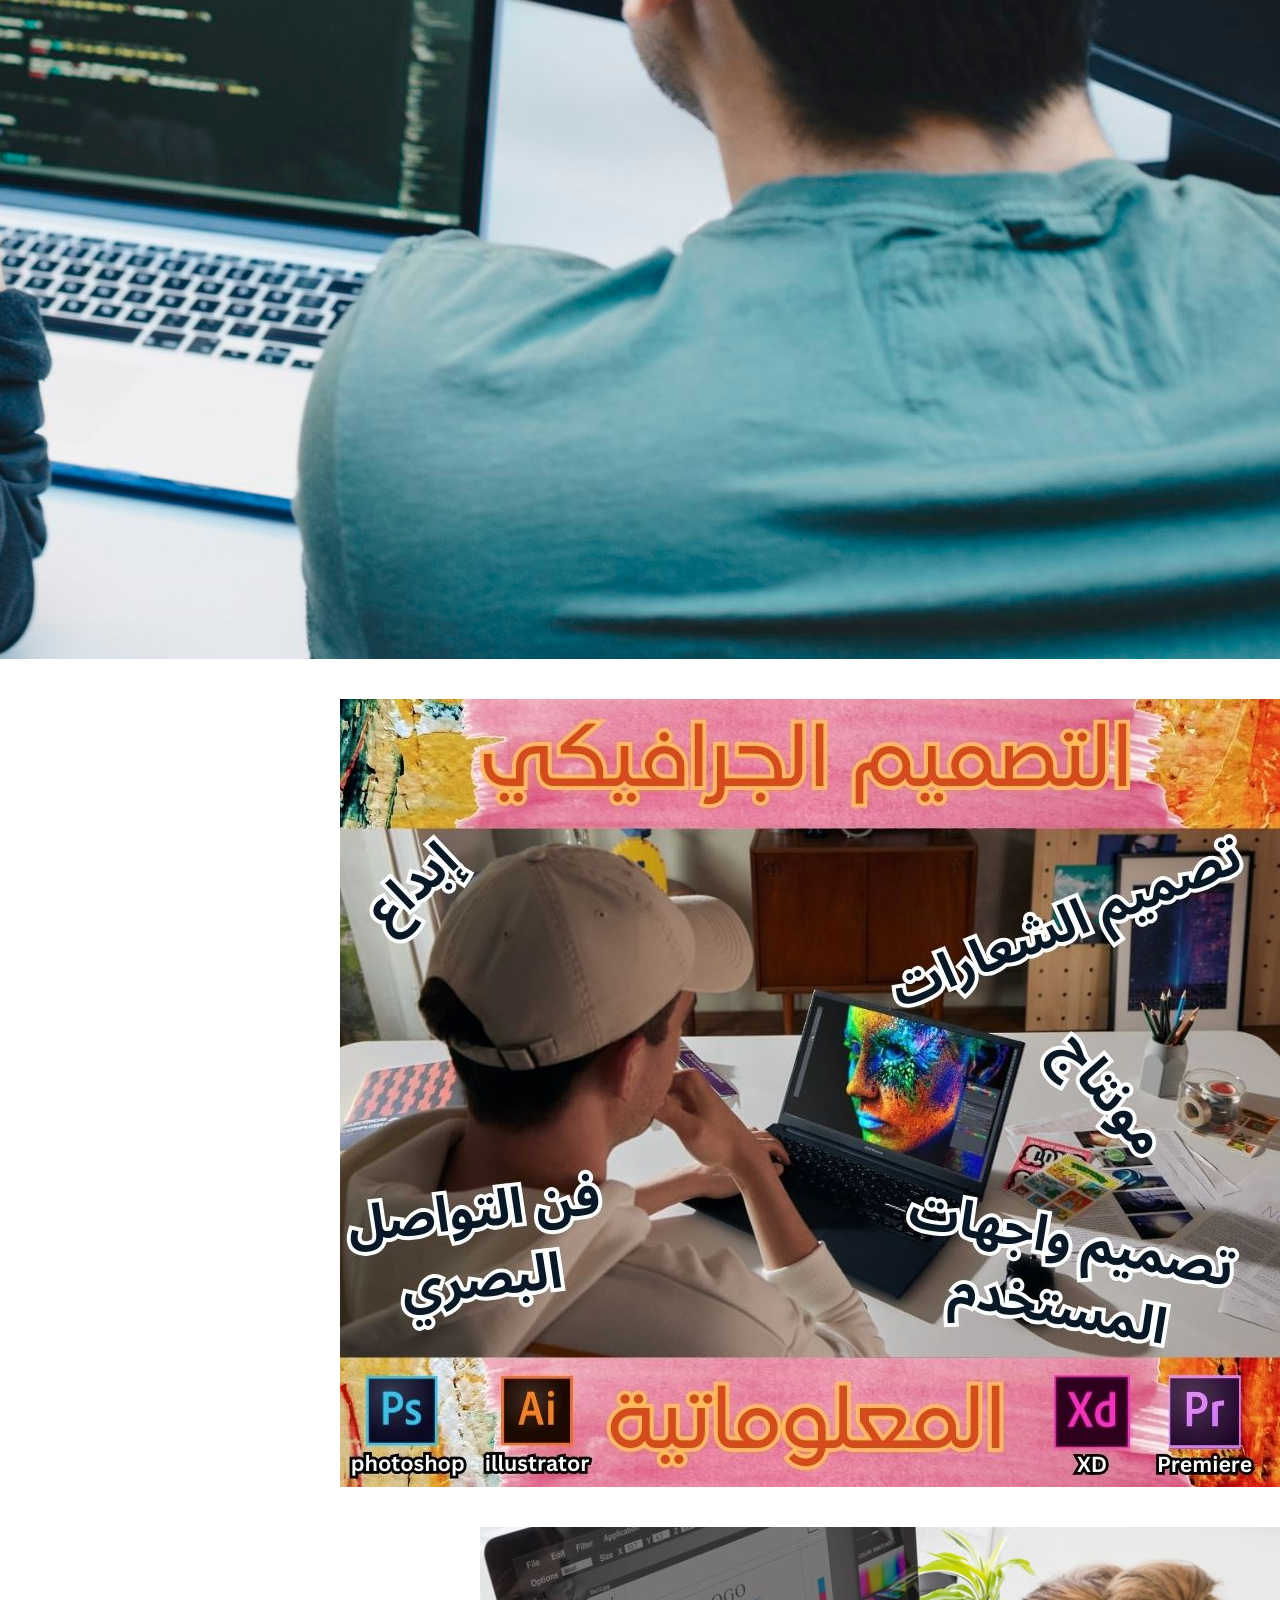
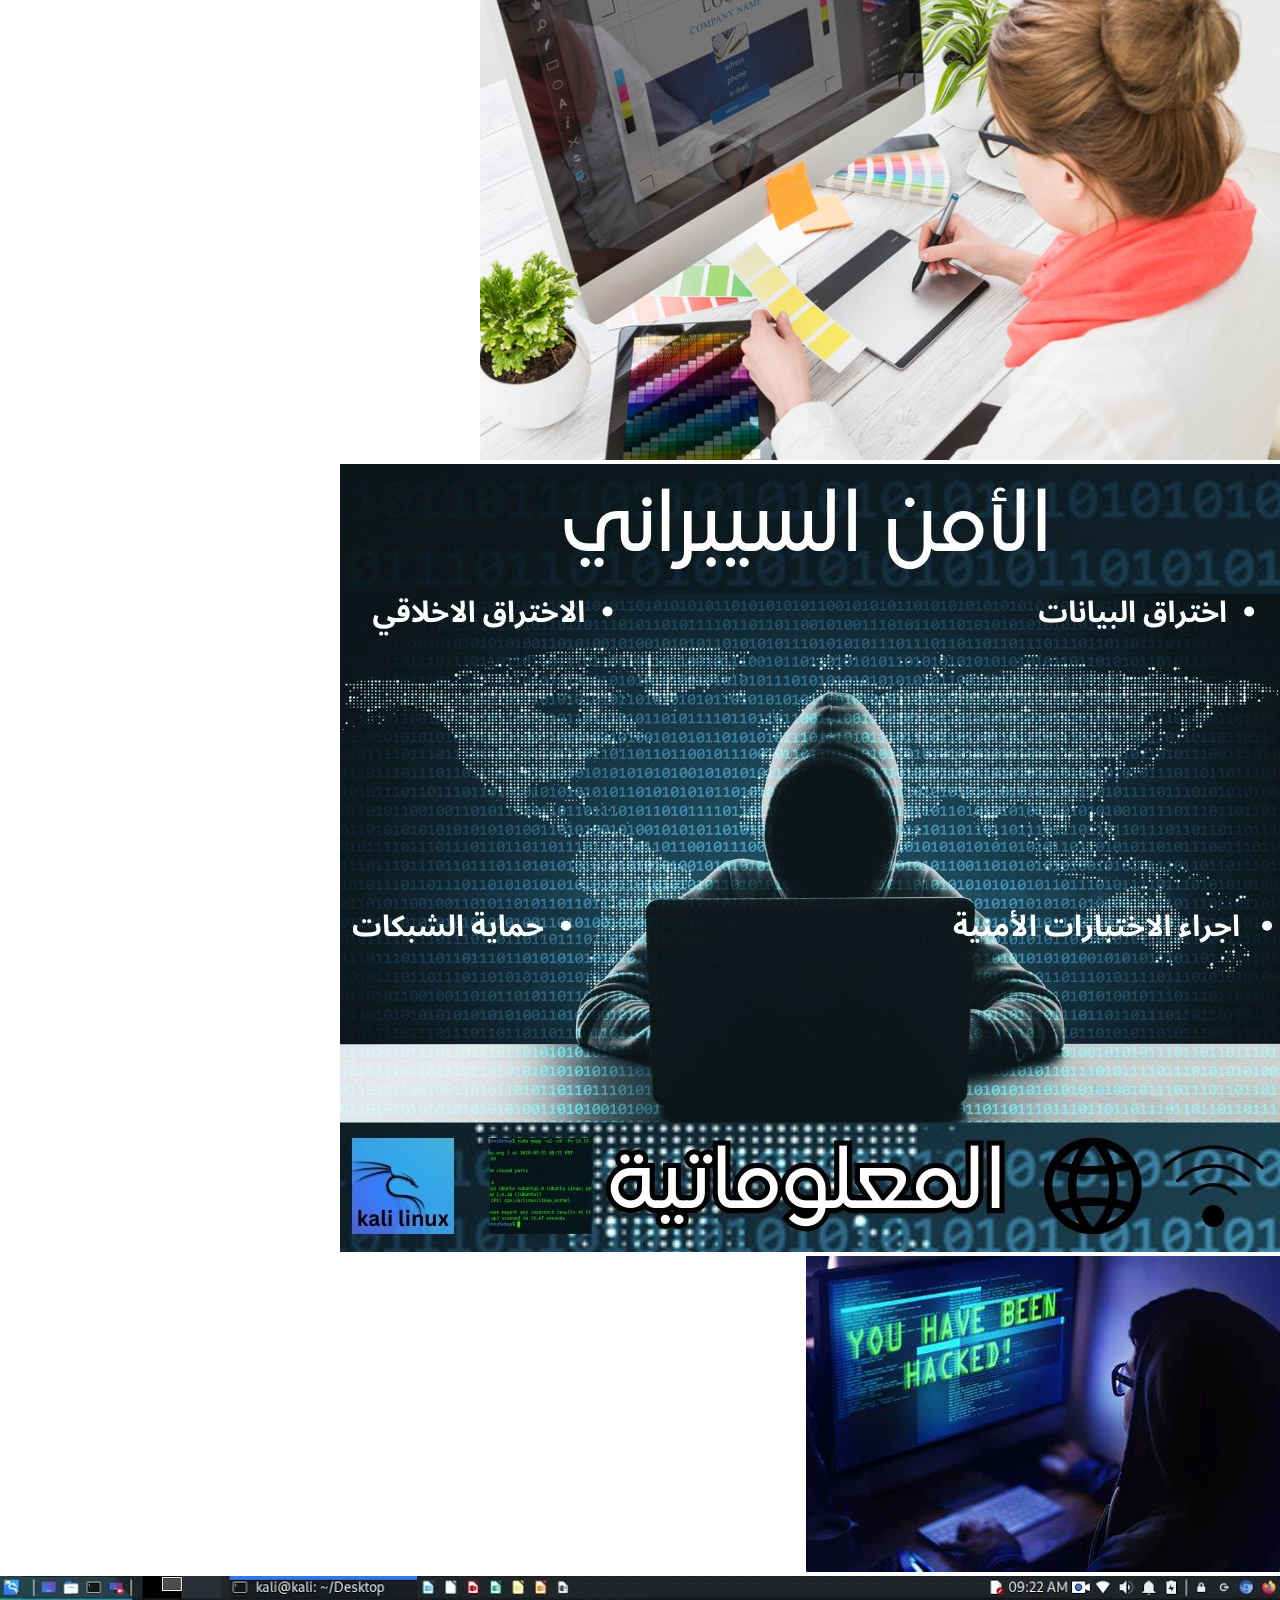
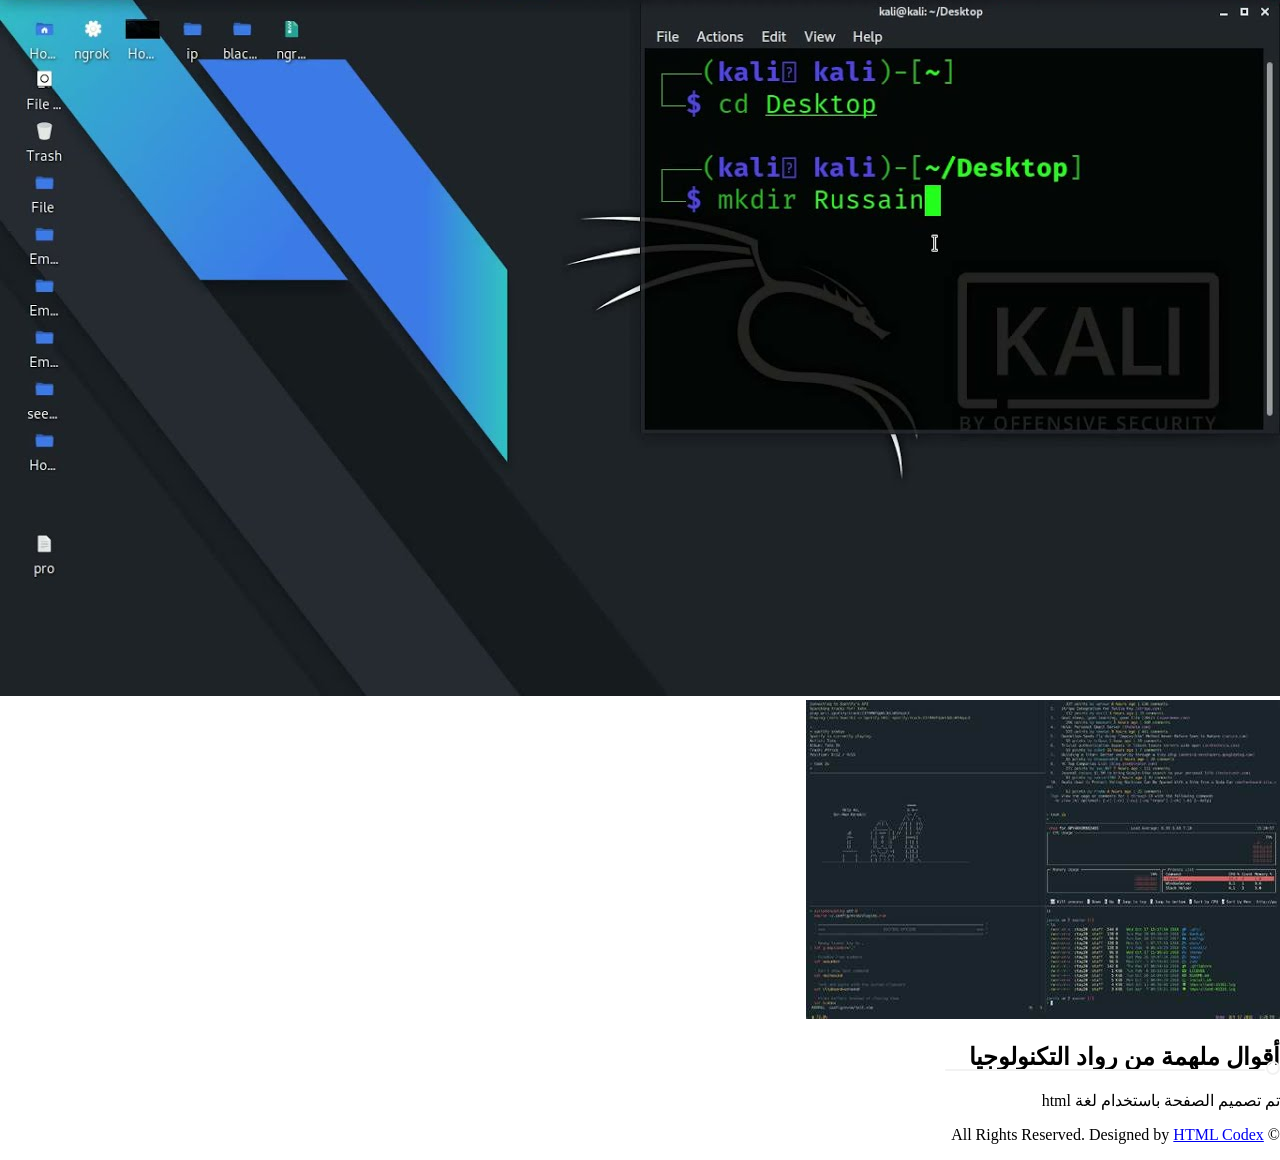
==== commit bf76e5ef: "loading messages system added" ====
--- a/index.html
+++ b/index.html
@@ -32,18 +32,43 @@
 
         <!-- Template Stylesheet -->
         <link href="css/style.css" rel="stylesheet">
+
+        <script>
+            "use strict";
+      
+            !function() {
+              var t = window.driftt = window.drift = window.driftt || [];
+              if (!t.init) {
+                if (t.invoked) return void (window.console && console.error && console.error("Drift snippet included twice."));
+                t.invoked = !0, t.methods = ["identify", "config", "track", "reset", "debug", "show", "ping", "page", "hide", "off", "on"], t.factory = function(e) {
+                  return function() {
+                    var n = Array.prototype.slice.call(arguments);
+                    return n.unshift(e), t.push(n), t;
+                  };
+                }, t.methods.forEach(function(e) {
+                  t[e] = t.factory(e);
+                }), t.load = function(t) {
+                  var e = 3e5, n = Math.ceil(new Date() / e) * e, o = document.createElement("script");
+                  o.type = "text/javascript", o.async = !0, o.crossorigin = "anonymous", o.src = "https://js.driftt.com/include/" + n + "/" + t + ".js";
+                  var i = document.getElementsByTagName("script")[0];
+                  i.parentNode.insertBefore(o, i);
+                };
+              }
+            }();
+            drift.SNIPPET_VERSION = '0.3.1';
+            drift.on('ready', function(api, payload) {
+              // Hide loading indicator
+              document.getElementById('loadingIndicator').style.display = 'none';
+              // Show chat widget container
+              document.getElementById('chatWidgetContainer').style.display = 'block';
+            });
+            drift.load('td29ti5ktkfk');
+          </script>
 </head>
 
 <body>
-    <!-- Spinner Start -->
-    <div id="spinner"
-        class="show bg-white position-fixed translate-middle w-100 vh-100 top-50 start-50 d-flex align-items-center justify-content-center">
-        <div class="spinner-border text-primary" style="width: 3rem; height: 3rem;" role="status">
-            <span class="sr-only">Loading...</span>
-        </div>
-    </div>
-    <!-- Spinner End -->
-
+  <!-- Loading indicator -->
+  
     <div class="container">
         <div class="row g-5" dir="rtl">
             <div class="col-lg-4 sticky-lg-top vh-100">
@@ -78,6 +103,9 @@
                 </div>
             </div>
             <div class="col-lg-8">
+                    <div class="bottom-left-div" id="loadingIndicator" style="display: block;">
+                        جاري تحميل خاصية المحادثات...
+                    </div>
                 <!-- About Start -->
                 <section class="py-5 border-bottom wow fadeInUp" data-wow-delay="0.1s">
                     <h1 class="title pb-3 mb-5">
--- a/css/style.css
+++ b/css/style.css
@@ -228,4 +228,19 @@
 
 .testimonial-carousel .owl-dot.active {
   background: var(--primary);
-}+}
+
+
+.bottom-left-div {
+  font-size: larger;
+  font-family: arial;
+  border-radius: 5px;
+  position: absolute;
+  bottom: 0;
+  left: 0;
+  background-color: #00B87B; /* Background color for the bottom-left div */
+  color: #2c3e50; /* Text color for better visibility */
+  padding: 10px; /* Padding for content inside the div */
+  z-index: 1; /* Set a higher z-index if needed to control stacking order */
+}
+
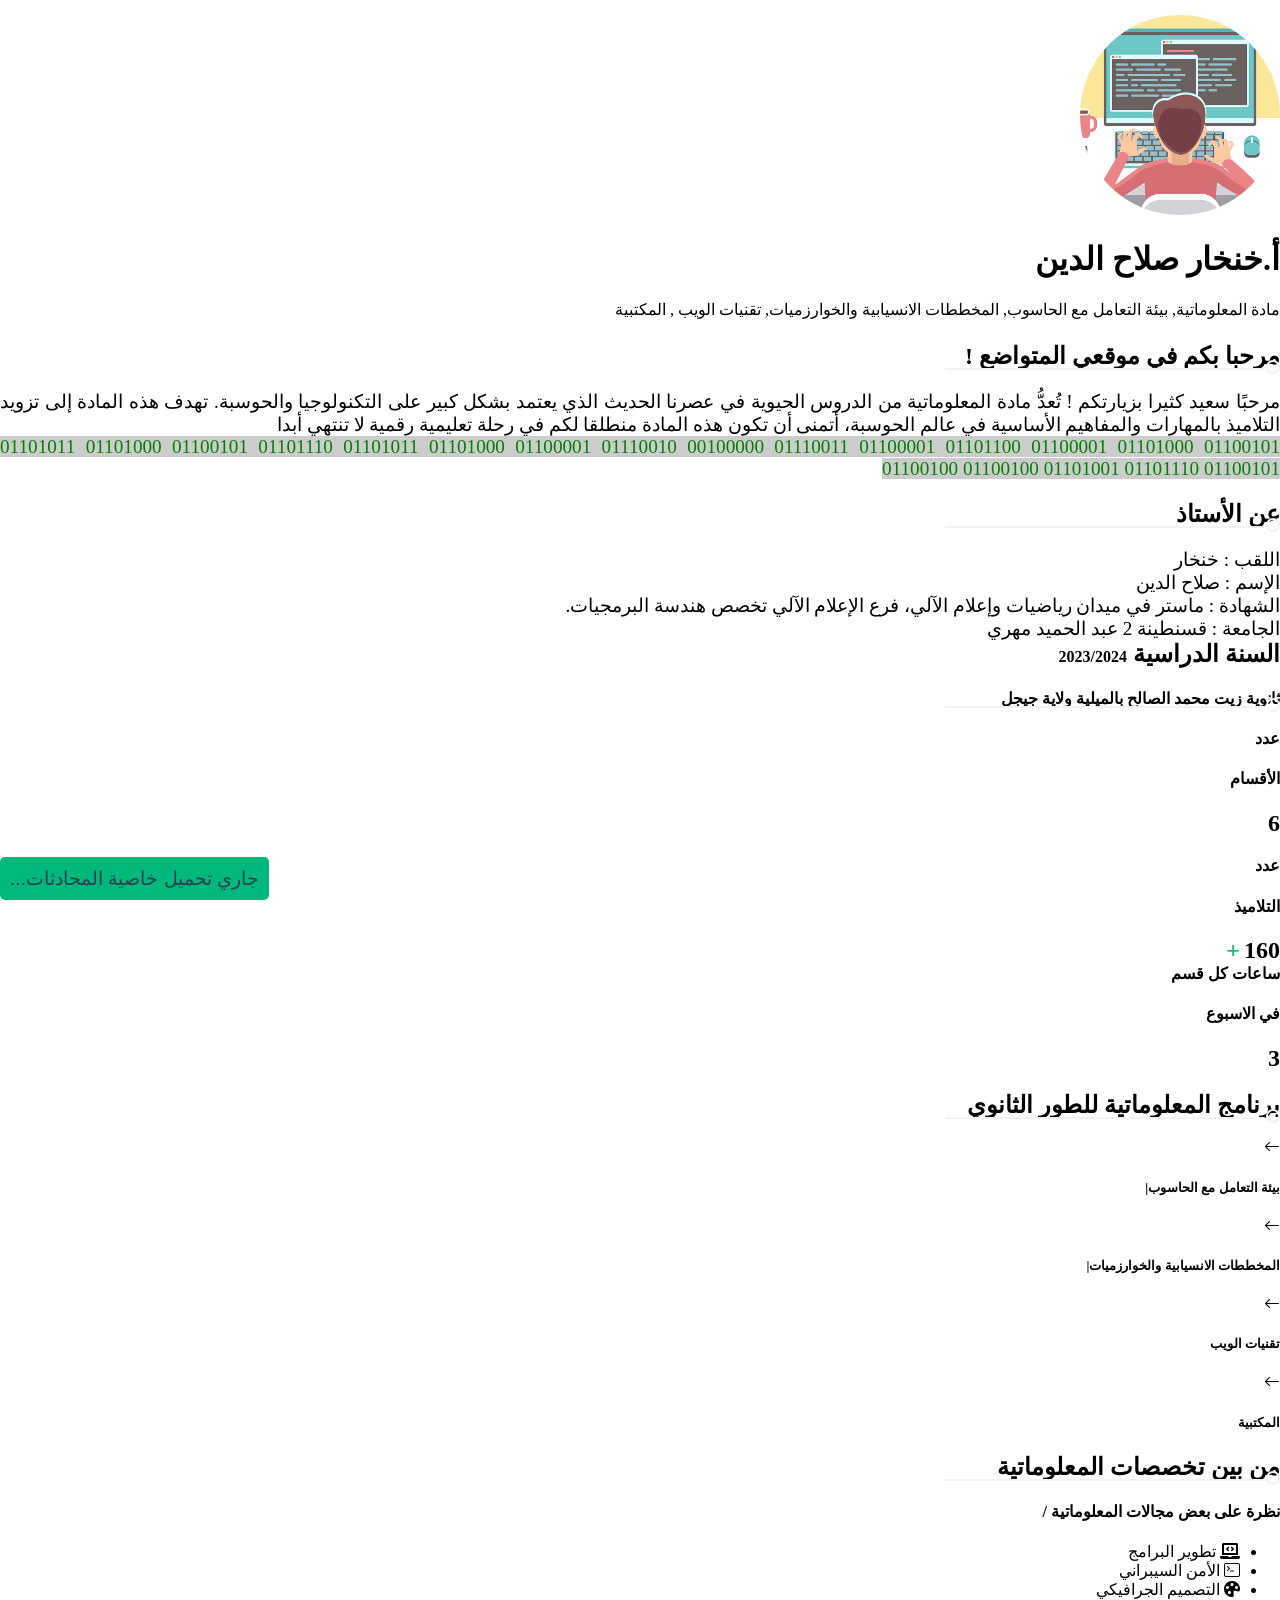
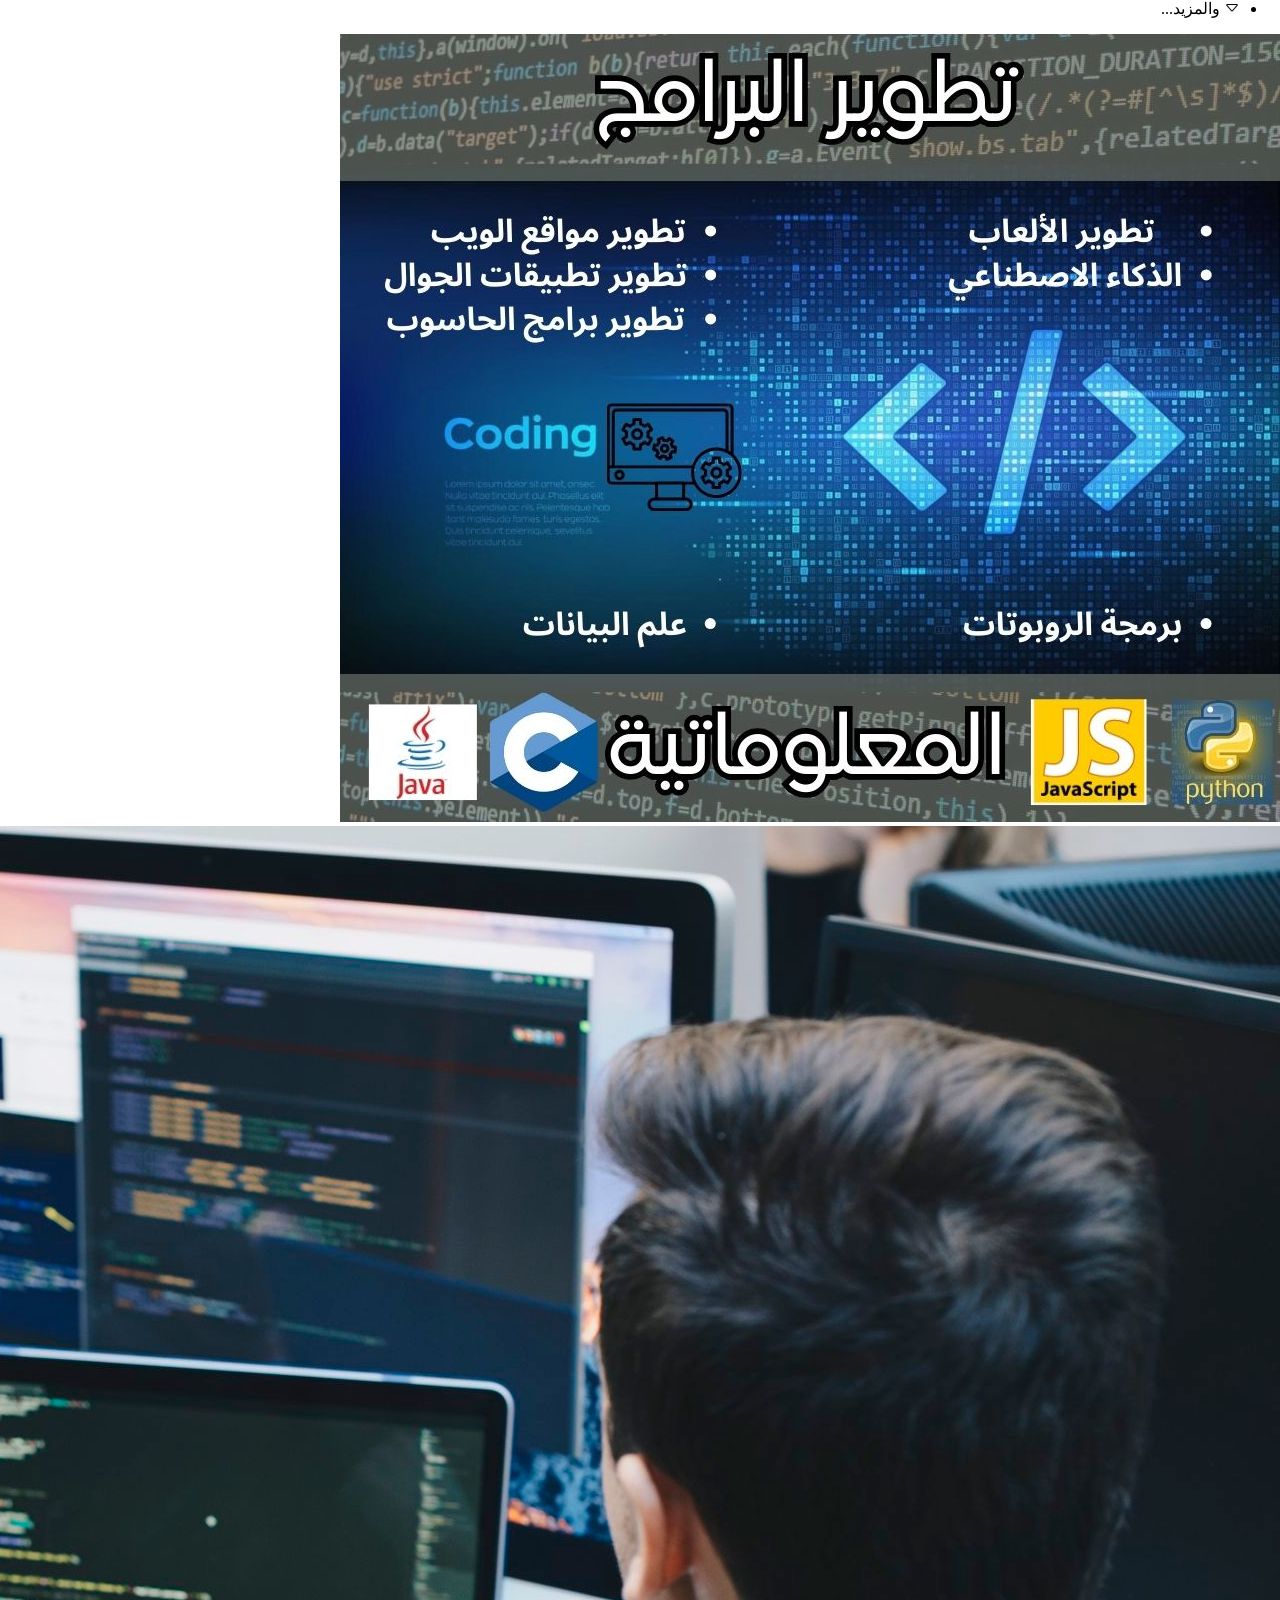
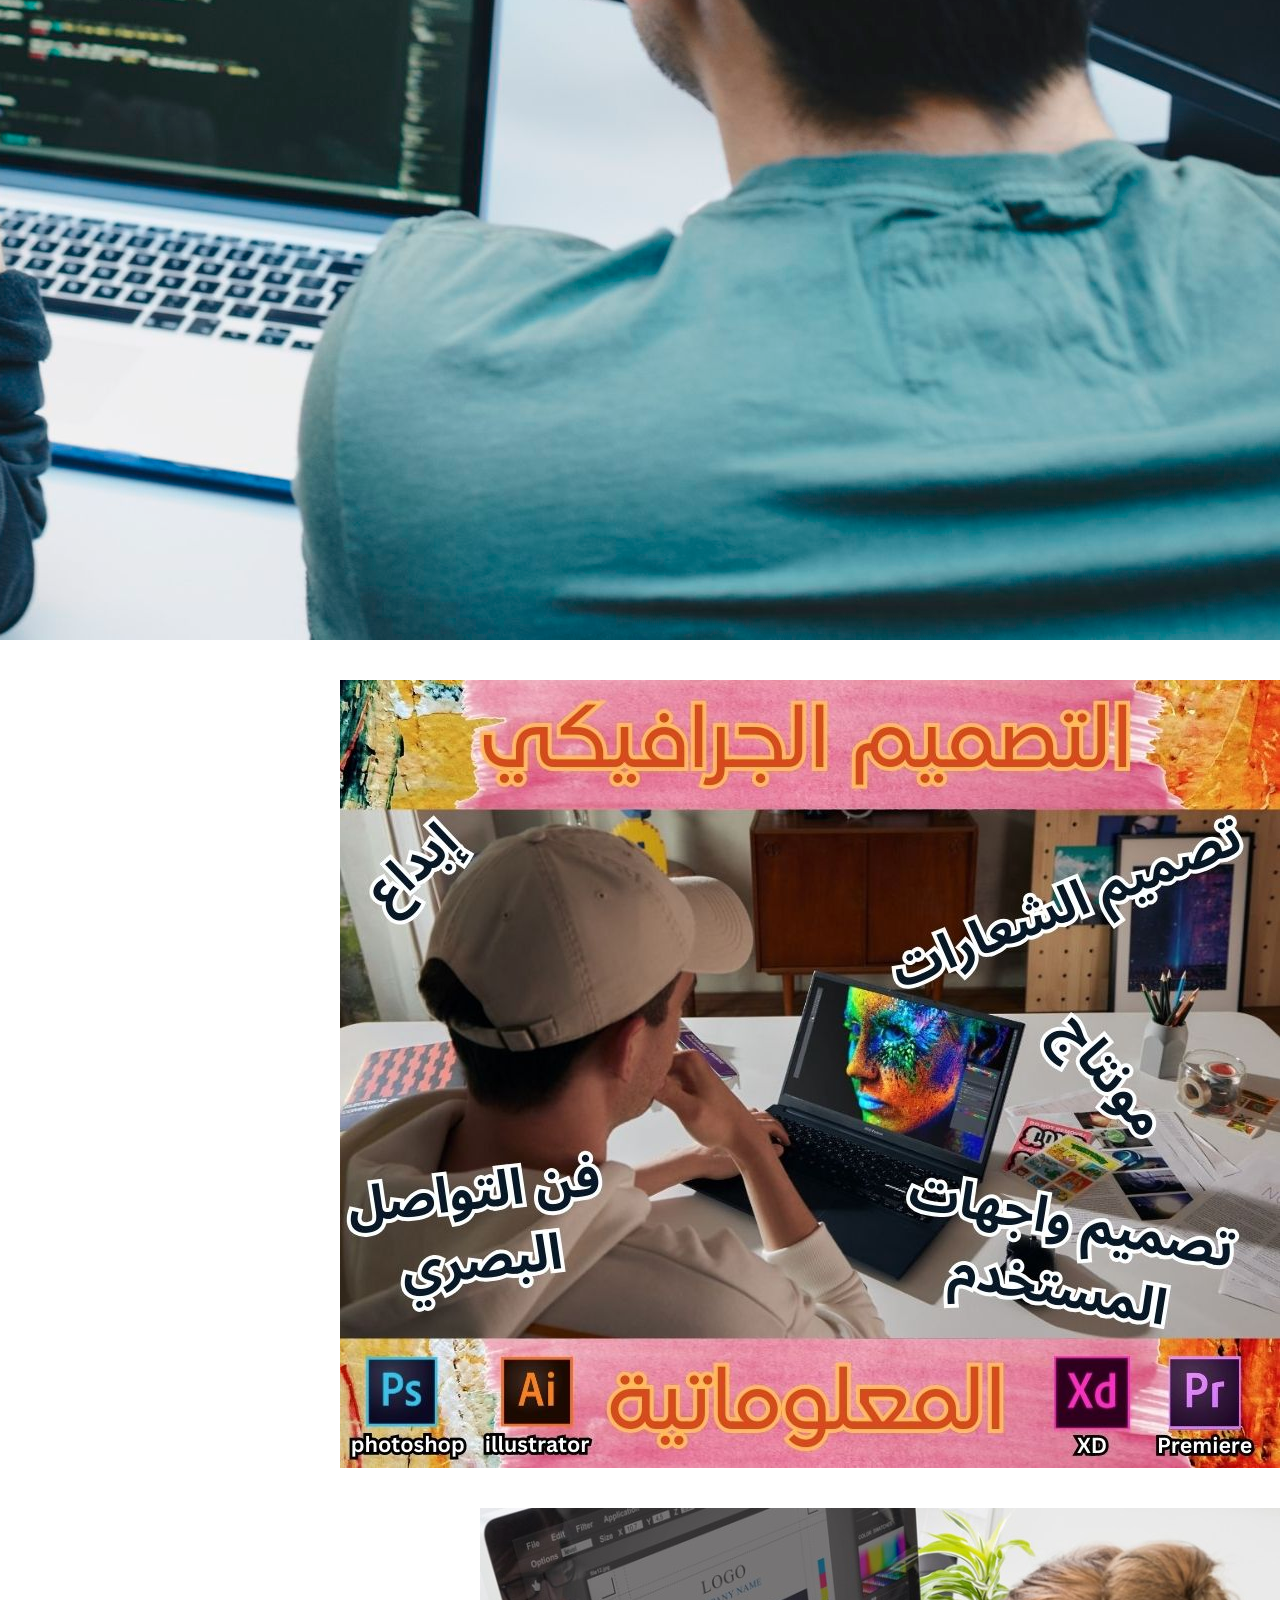
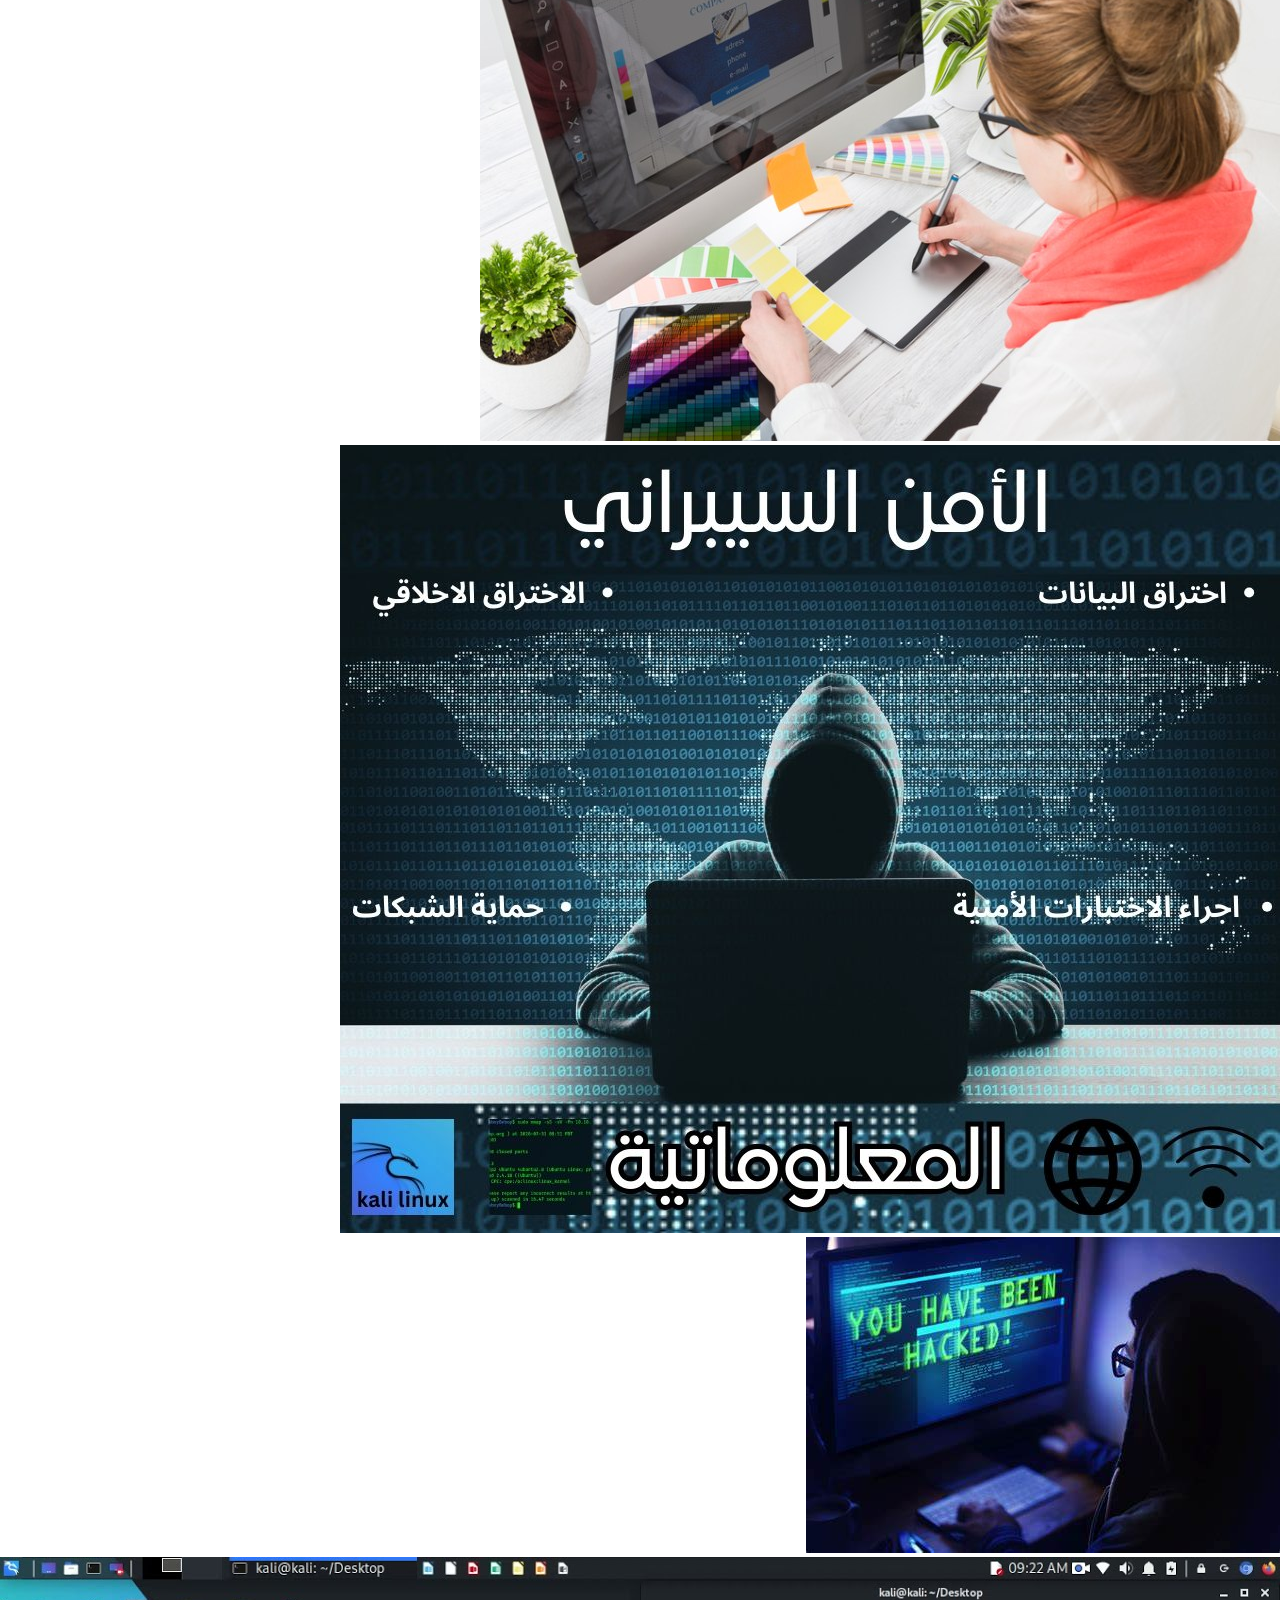
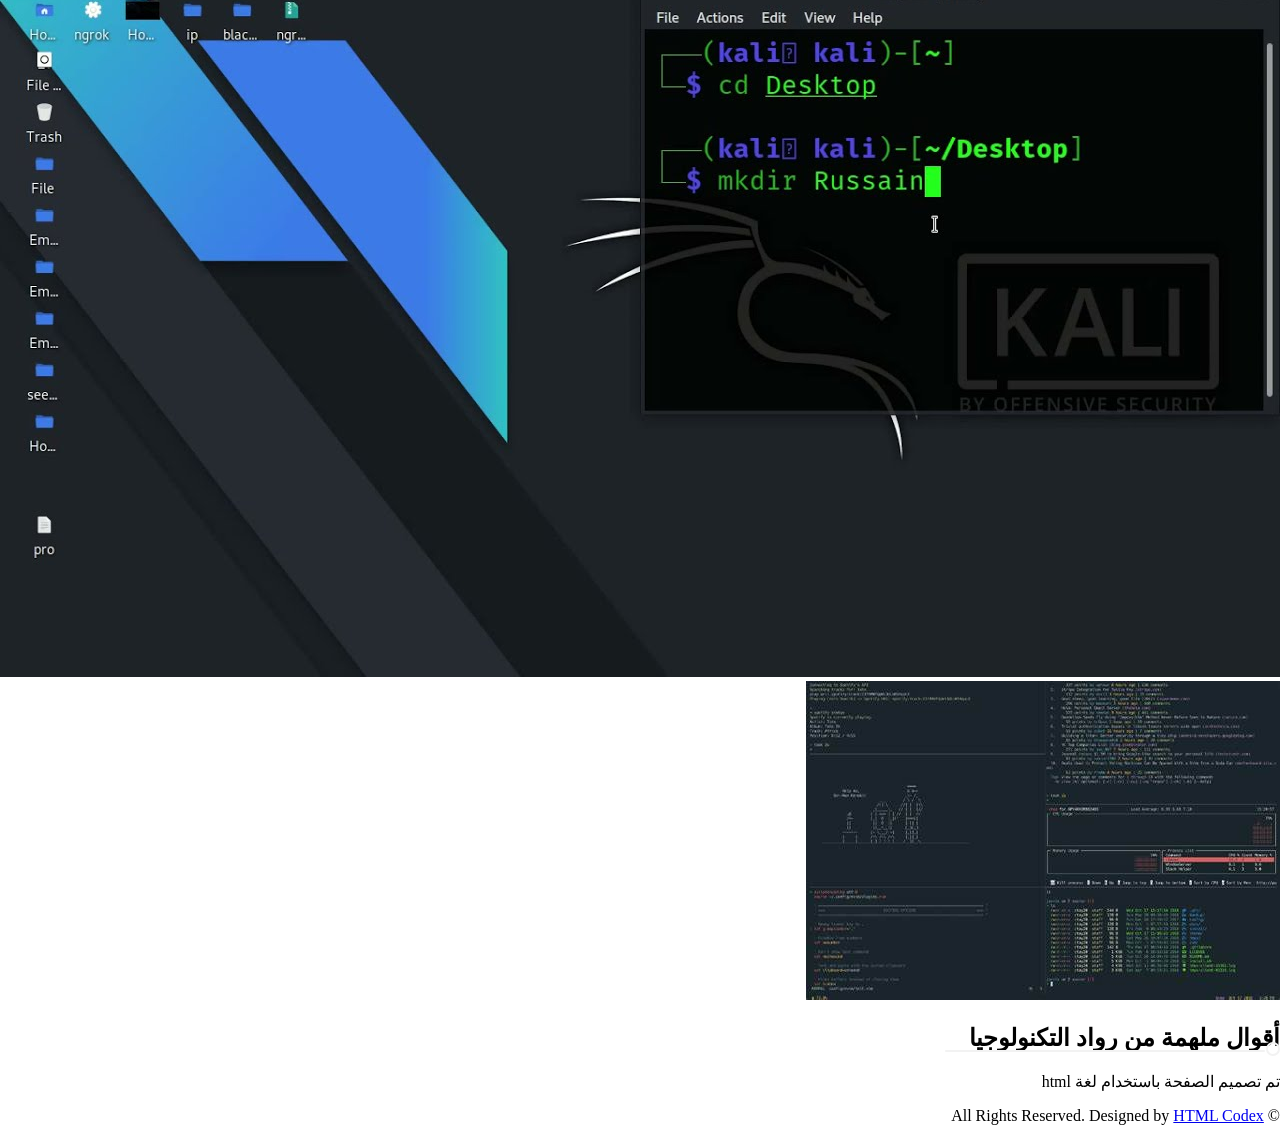
==== commit a2873613: "deleted contact me form from phone" ====
--- a/index.html
+++ b/index.html
@@ -95,11 +95,7 @@
                     <div class="d-flex justify-content-center mt-auto mb-3">
 
                     </div>
-                    <div class="border-top">
-                        <a href="https://forms.gle/6zGMyaf6digYx64XA"  class="btn w-50 btn-scroll">
-                            تواصل معي
-                        </a>
-                    </div>
+                   
                 </div>
             </div>
             <div class="col-lg-8">
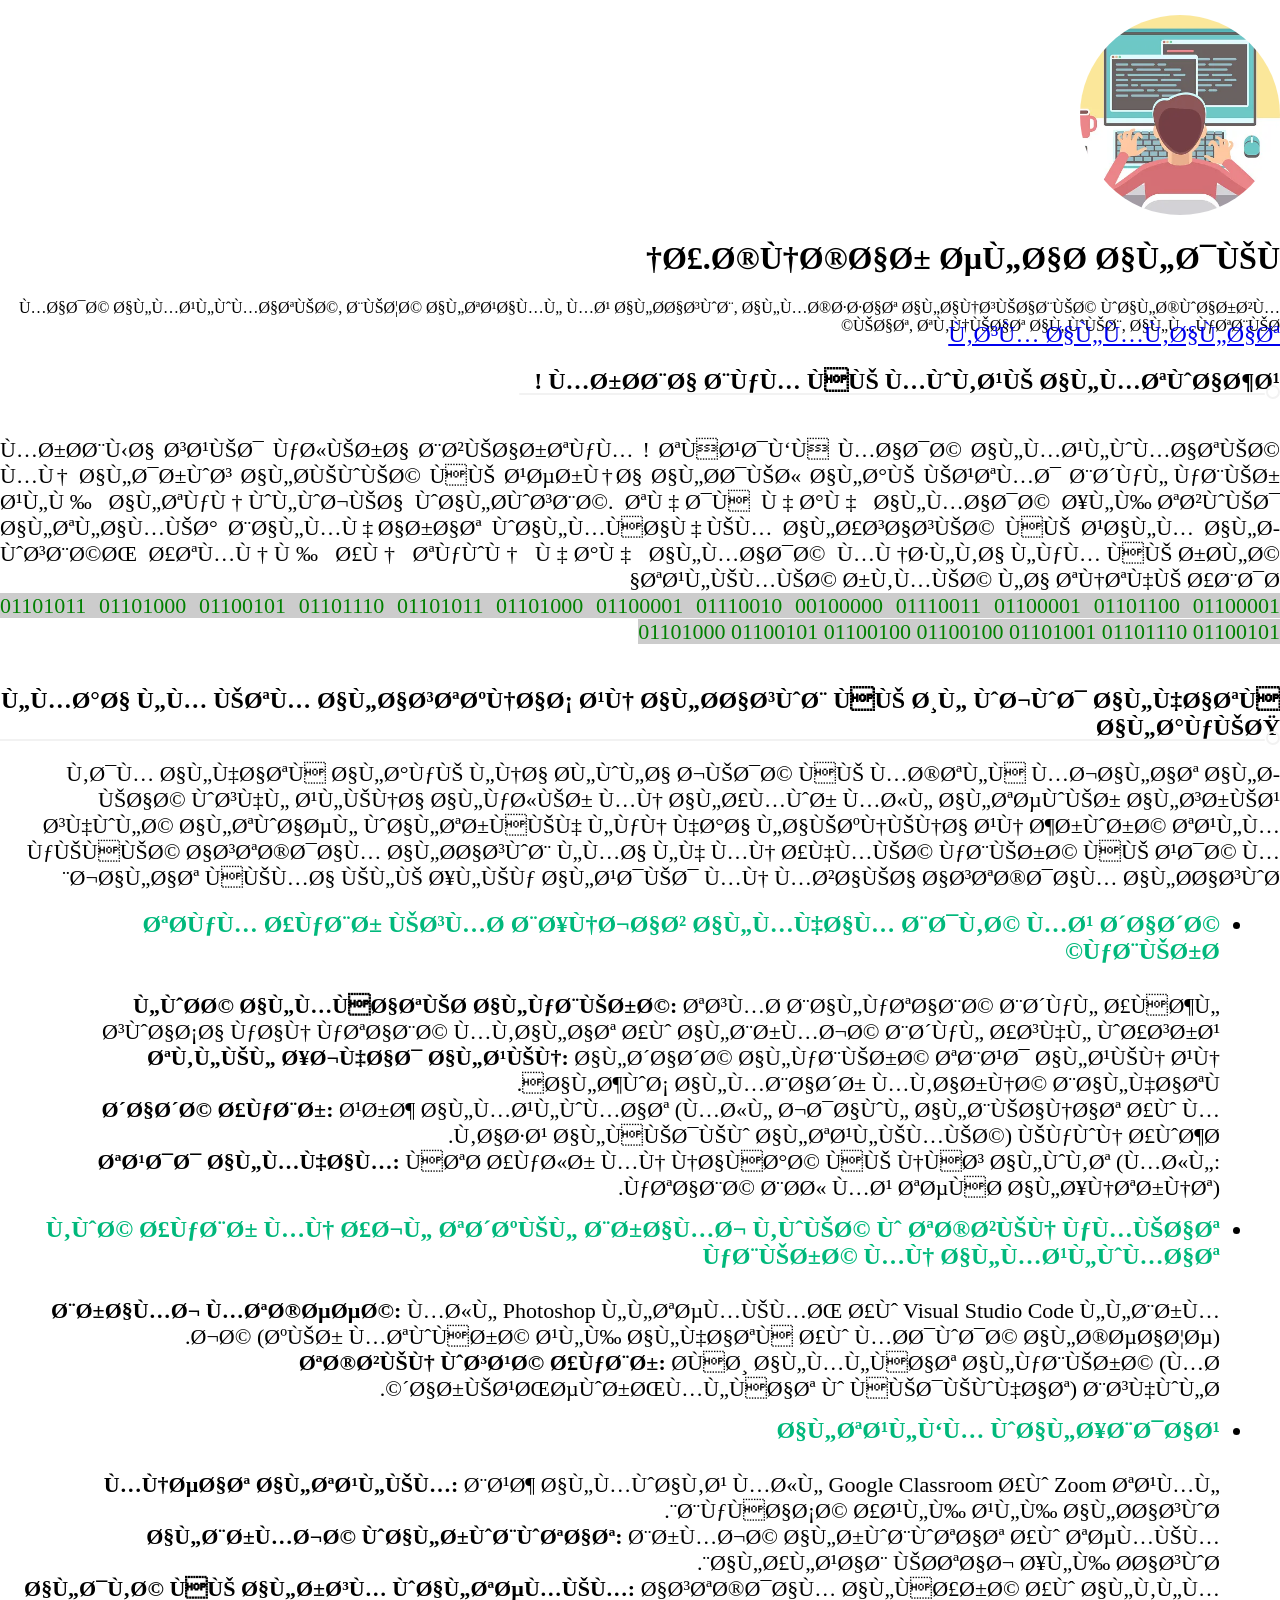
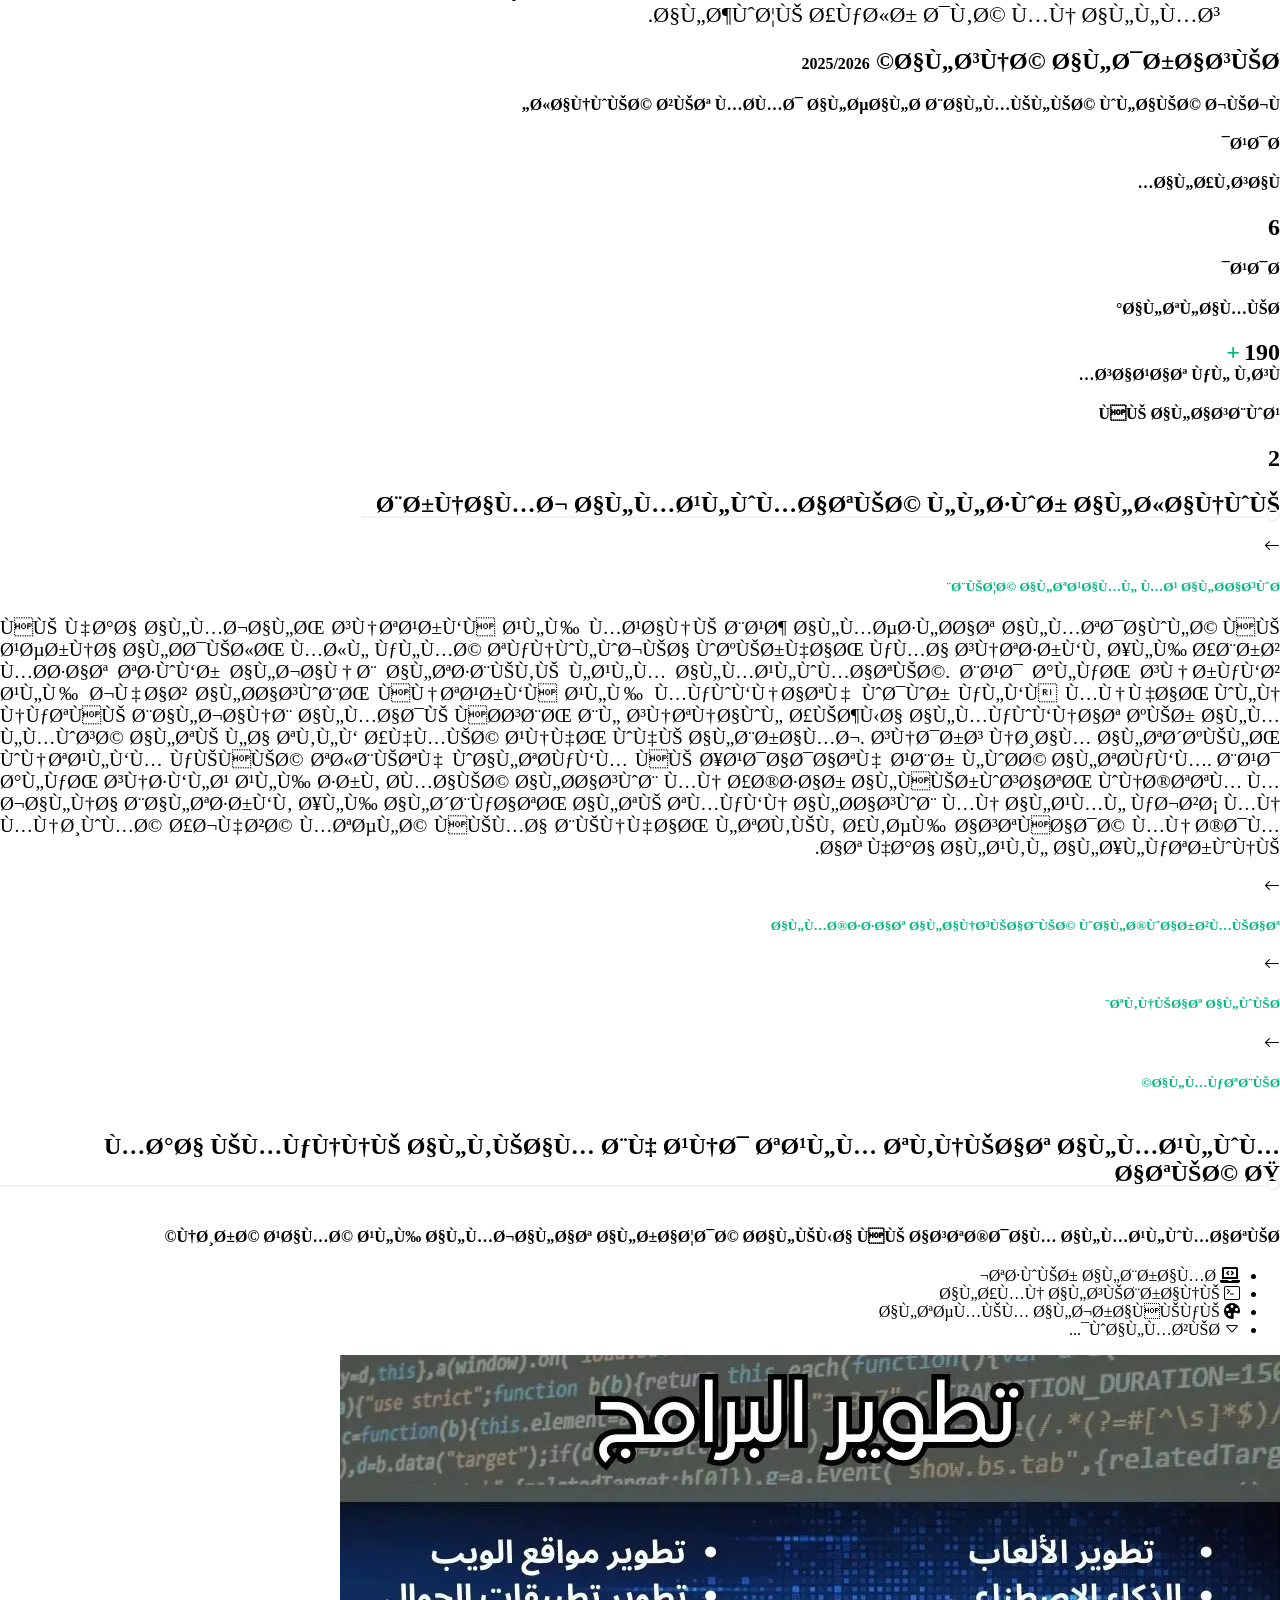
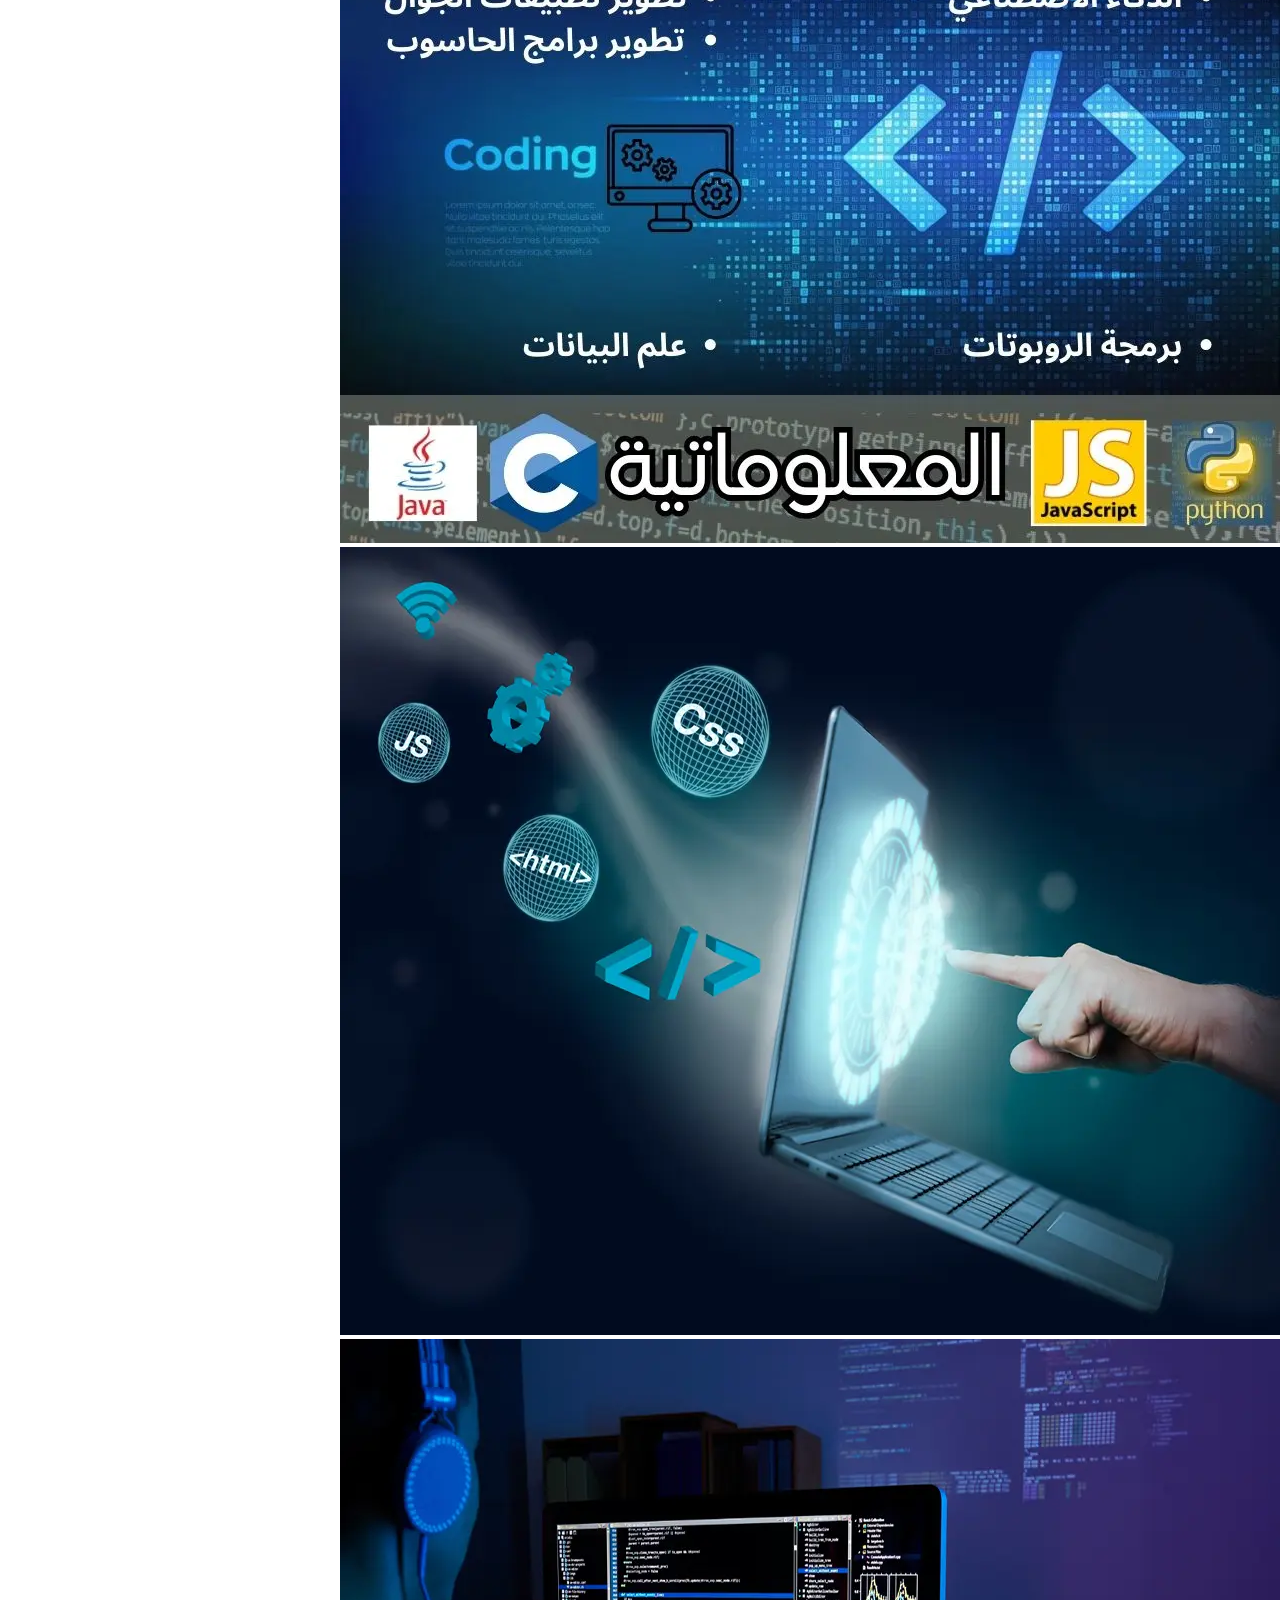
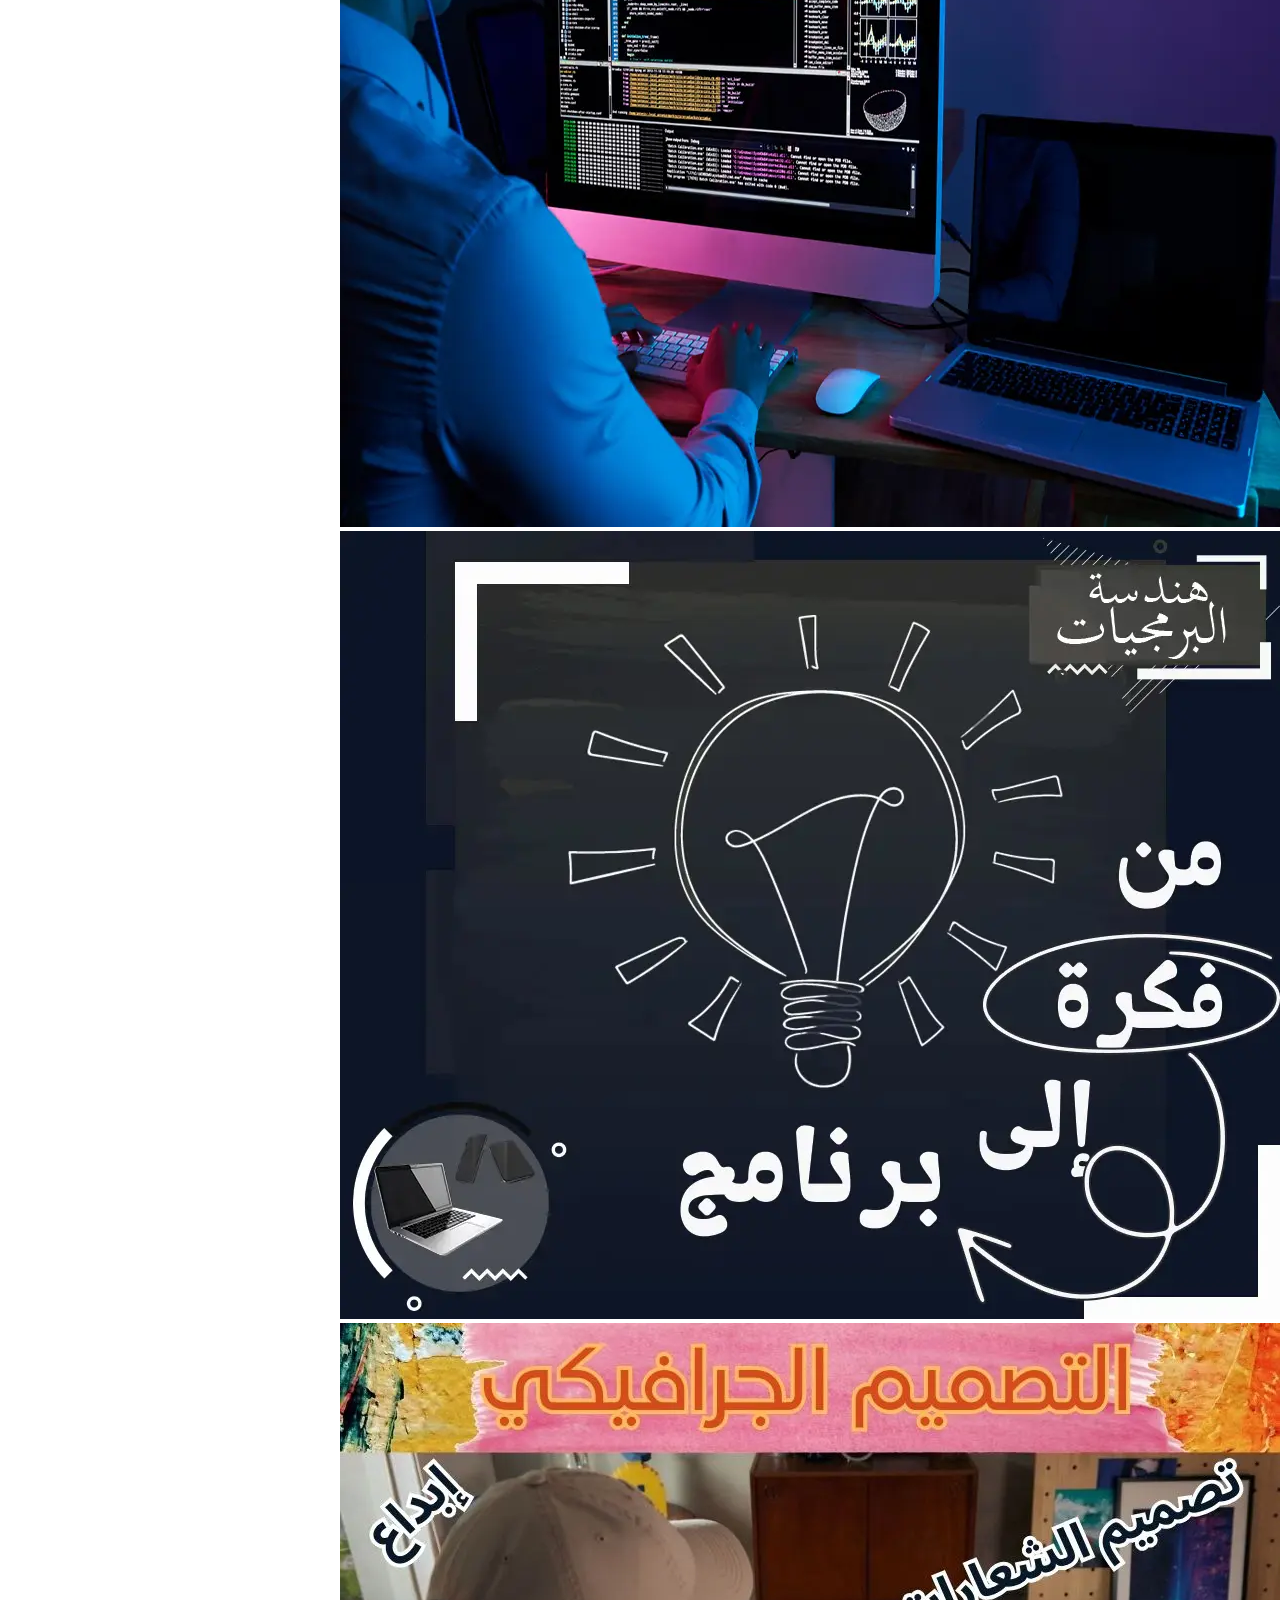
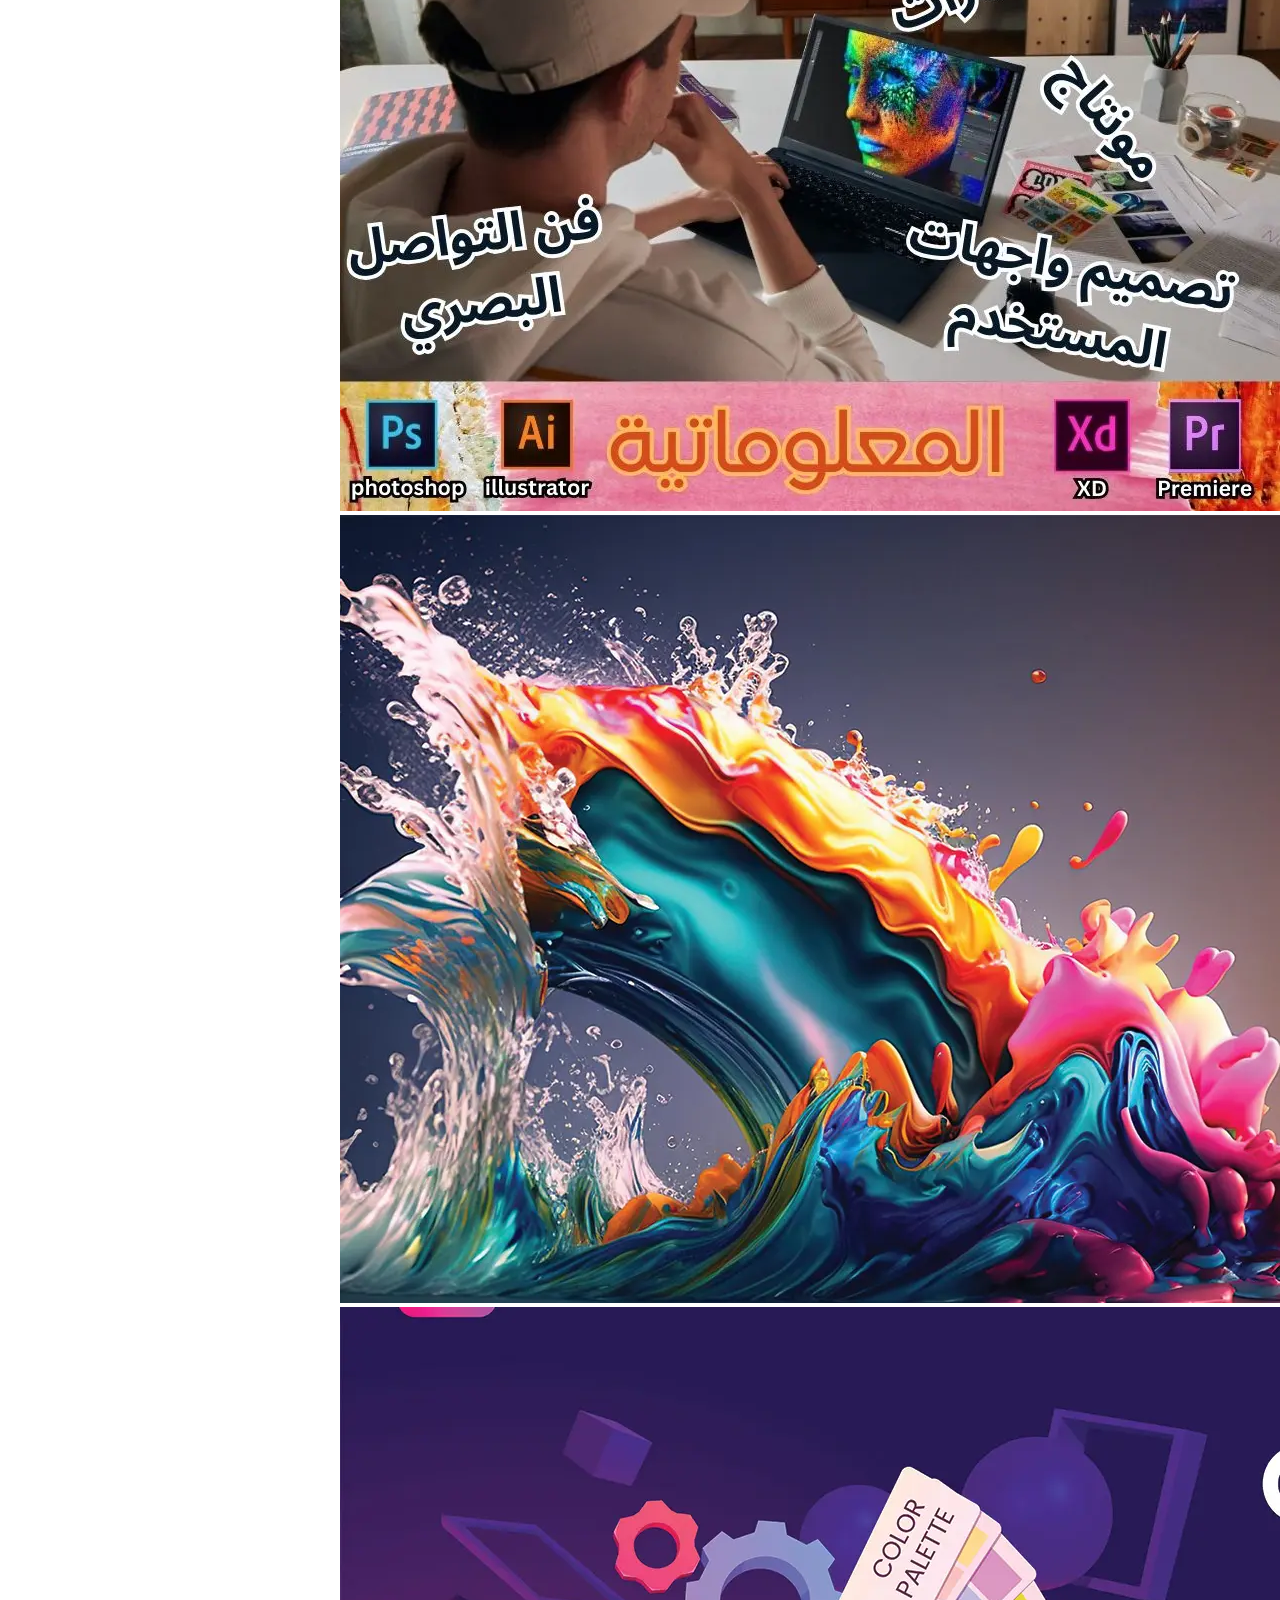
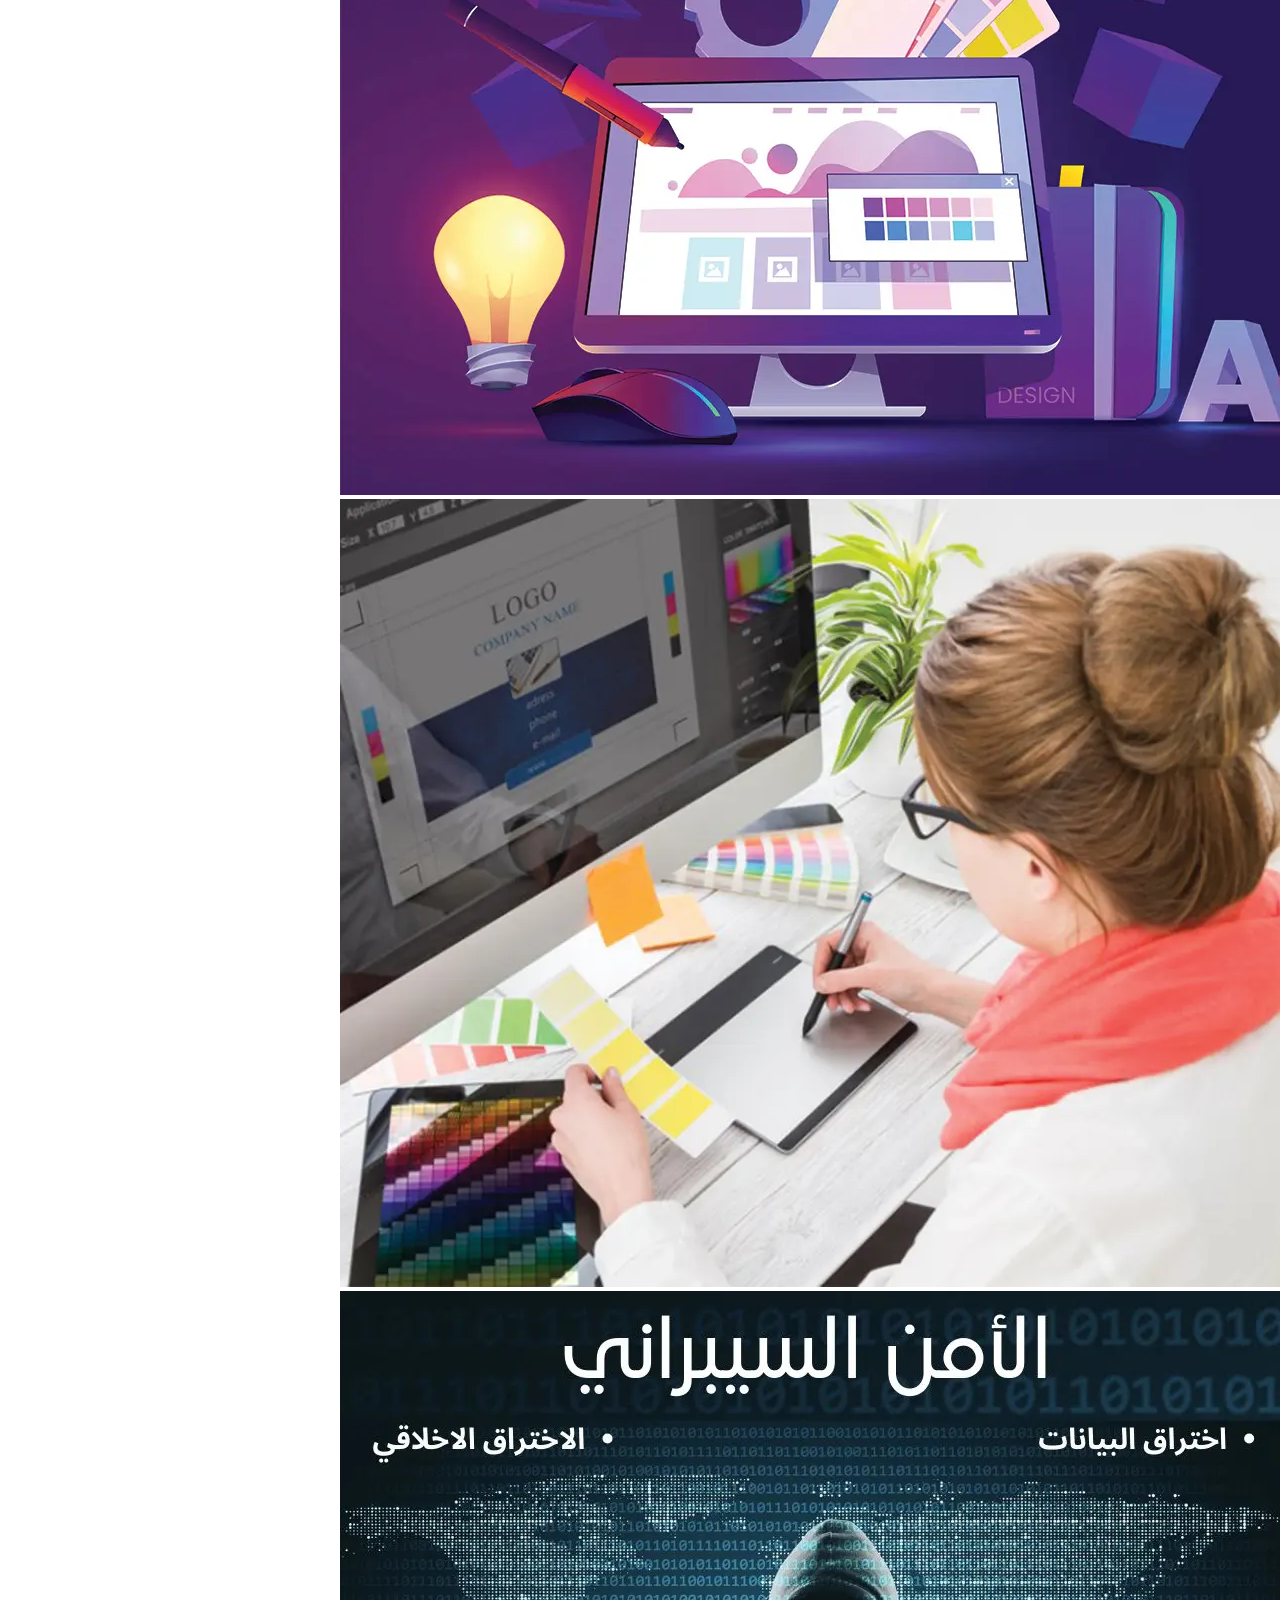
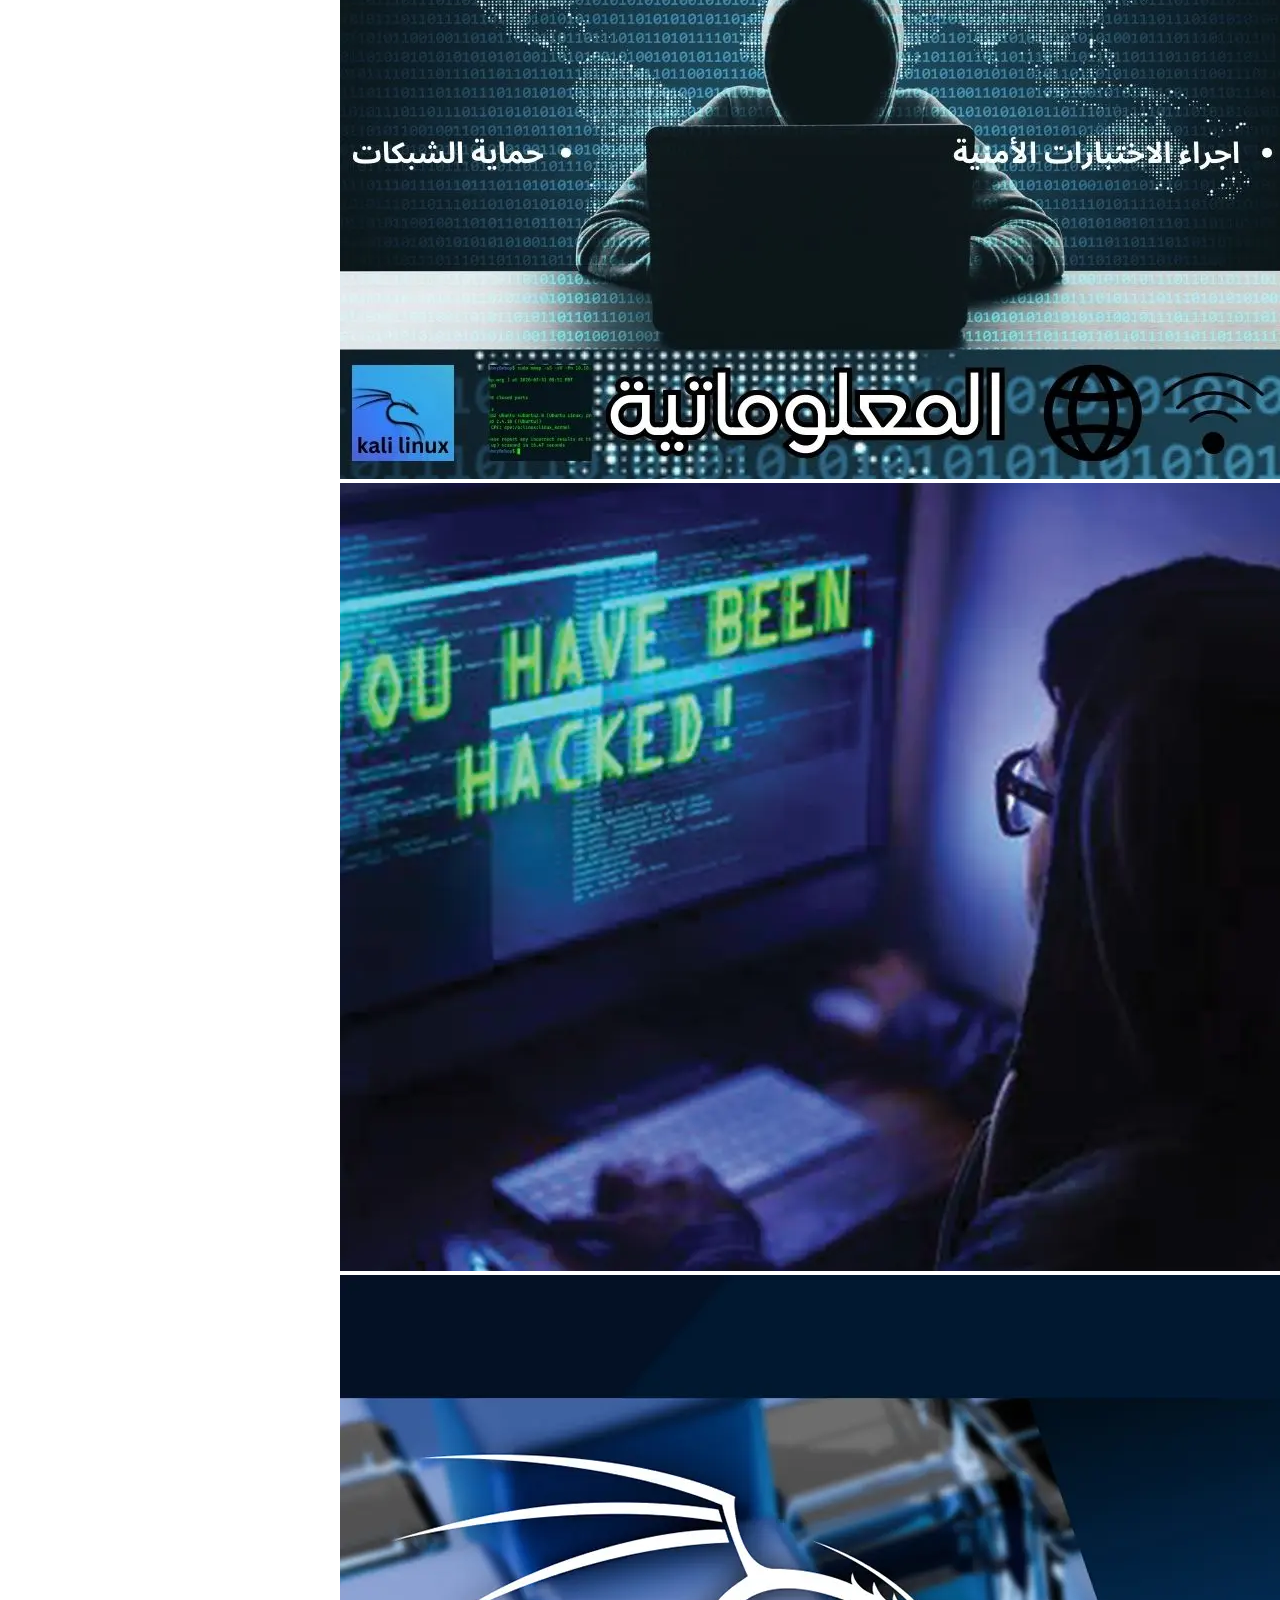
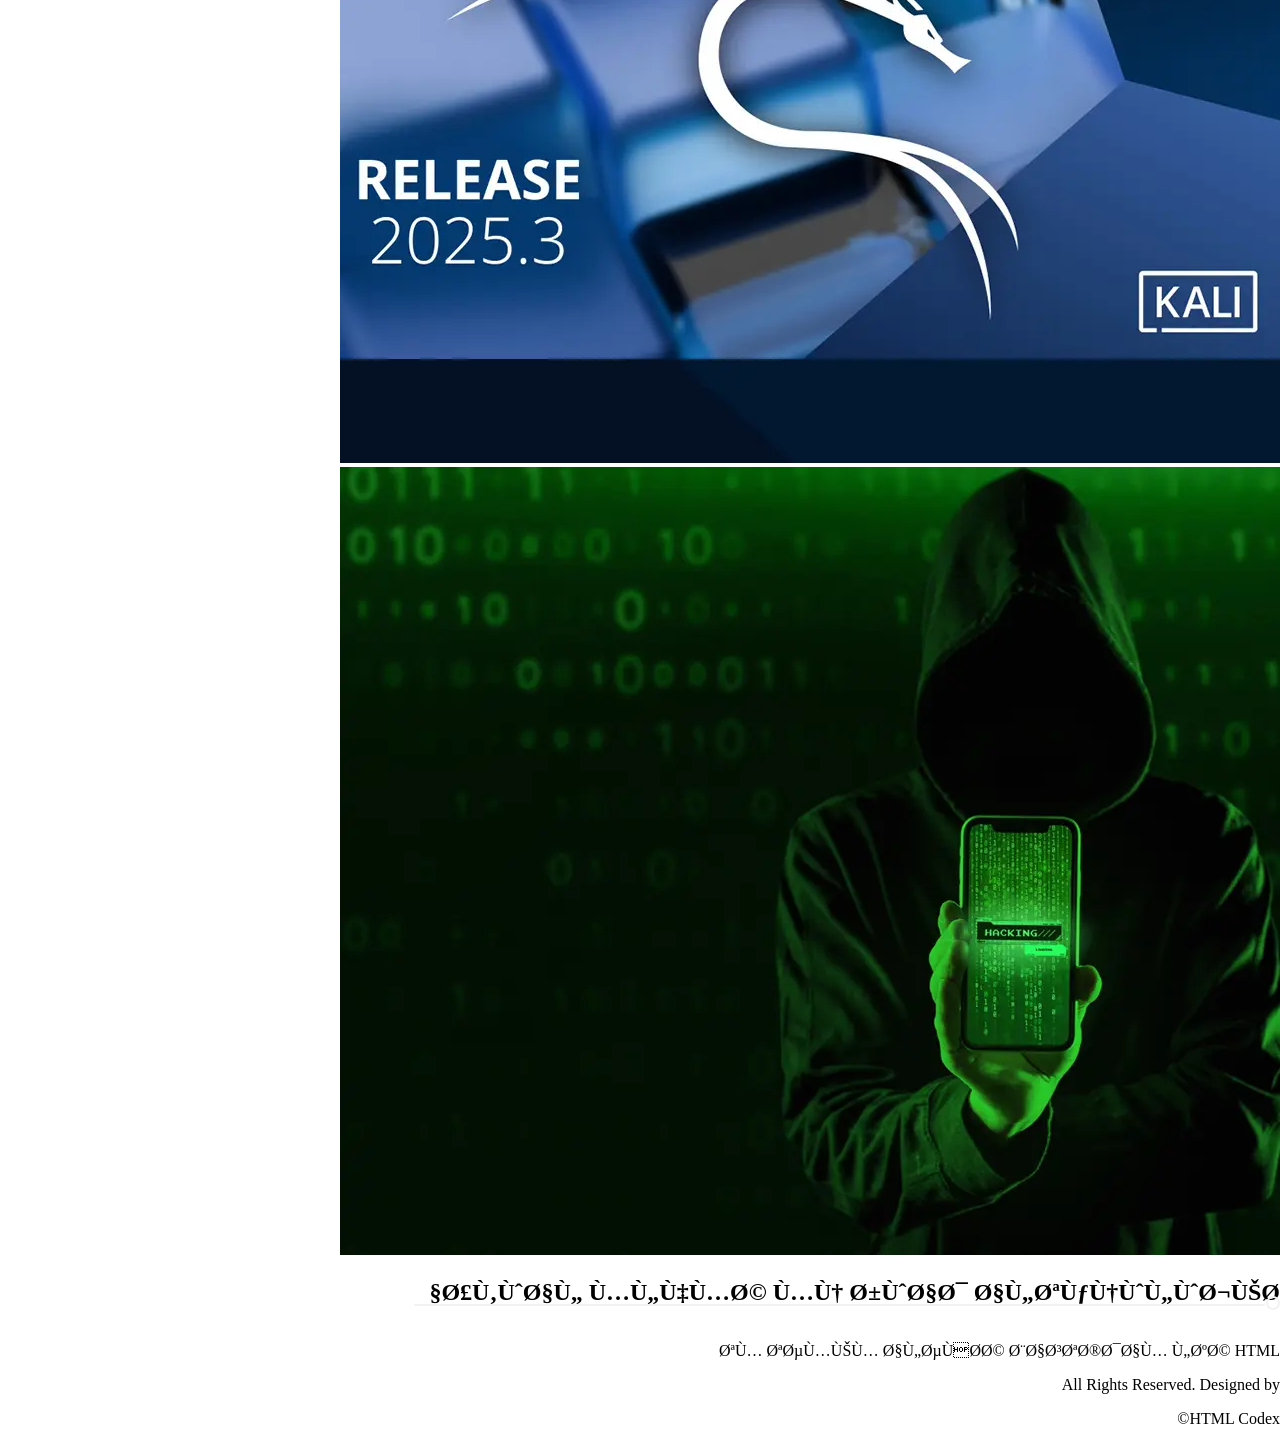
==== commit 02c22ff1: "Refactor CSS variables to lowercase, update styles for consistency, and replace JPG images with WEBP" ====
--- a/index.html
+++ b/index.html
@@ -33,49 +33,31 @@
         <!-- Template Stylesheet -->
         <link href="css/style.css" rel="stylesheet">
 
-        <script>
-            "use strict";
-      
-            !function() {
-              var t = window.driftt = window.drift = window.driftt || [];
-              if (!t.init) {
-                if (t.invoked) return void (window.console && console.error && console.error("Drift snippet included twice."));
-                t.invoked = !0, t.methods = ["identify", "config", "track", "reset", "debug", "show", "ping", "page", "hide", "off", "on"], t.factory = function(e) {
-                  return function() {
-                    var n = Array.prototype.slice.call(arguments);
-                    return n.unshift(e), t.push(n), t;
-                  };
-                }, t.methods.forEach(function(e) {
-                  t[e] = t.factory(e);
-                }), t.load = function(t) {
-                  var e = 3e5, n = Math.ceil(new Date() / e) * e, o = document.createElement("script");
-                  o.type = "text/javascript", o.async = !0, o.crossorigin = "anonymous", o.src = "https://js.driftt.com/include/" + n + "/" + t + ".js";
-                  var i = document.getElementsByTagName("script")[0];
-                  i.parentNode.insertBefore(o, i);
-                };
-              }
-            }();
-            drift.SNIPPET_VERSION = '0.3.1';
-            drift.on('ready', function(api, payload) {
-              // Hide loading indicator
-              document.getElementById('loadingIndicator').style.display = 'none';
-              // Show chat widget container
-              document.getElementById('chatWidgetContainer').style.display = 'block';
-            });
-            drift.load('td29ti5ktkfk');
-          </script>
+        <!--Start of Tawk.to Script-->
+        <script type="text/javascript">
+            var Tawk_API = Tawk_API || {}, Tawk_LoadStart = new Date();
+            (function () {
+                var s1 = document.createElement("script"), s0 = document.getElementsByTagName("script")[0];
+                s1.async = true;
+                s1.src = 'https://embed.tawk.to/68dfdba3243dae1952fef060/1j6l73u1g';
+                s1.charset = 'UTF-8';
+                s1.setAttribute('crossorigin', '*');
+                s0.parentNode.insertBefore(s1, s0);
+            })();
+        </script>
+        <!--End of Tawk.to Script-->
 </head>
 
 <body>
-  <!-- Loading indicator -->
-  
+
+    <!-- Loading indicator -->
     <div class="container">
         <div class="row g-5" dir="rtl">
             <div class="col-lg-4 sticky-lg-top vh-100">
                 <div class="d-flex flex-column h-100 text-center overflow-auto shadow">
                     <div class="text-center">
 
-                        <img class="w-100 img-fluid mb-4 test" src="img/profile.jpg" alt="Image">
+                        <img class="w-100 img-fluid mb-4 test" src="img/profile.webp" alt="Image">
                     </div>
                     <h1 class="text-primary mt-2">
                         أ.خنخار صلاح الدين
@@ -88,70 +70,142 @@
                     <div dir="rtl" class="mb-4" style="height: 22px;">
                         <h4 class="typed-text-output d-inline-block text-light"></h4>
                         <div class="typed-text d-none">
-                            مادة المعلوماتية, بيئة التعامل مع الحاسوب, المخططات الانسيابية والخوارزميات, تقنيات الويب , المكتبية
+                            مادة المعلوماتية, بيئة التعامل مع الحاسوب, المخططات الانسيابية والخوارزميات, تقنيات الويب, المكتبية
                         </div>
                     </div>
 
                     <div class="d-flex justify-content-center mt-auto mb-3">
 
                     </div>
-                   
+                    <div class="border-top">
+                        <a href="./articles/mainpage.html"  class="btn w-50 btn-scroll" style="font-size: x-large;">
+                            قسم المقالات
+                        </a>
+                    </div>
                 </div>
             </div>
             <div class="col-lg-8">
-                    <div class="bottom-left-div" id="loadingIndicator" style="display: block;">
-                        جاري تحميل خاصية المحادثات...
-                    </div>
                 <!-- About Start -->
                 <section class="py-5 border-bottom wow fadeInUp" data-wow-delay="0.1s">
-                    <h1 class="title pb-3 mb-5">
+                    <h1 class="myTitle pb-3 mb-5">
                         <span>مرحبا بكم في موقعي المتواضع</span>
                         <span>!</span>
                     </h1>
-                    <p style="text-align: justify;font-size: larger;">
+                    <p style="text-align: justify;font-size: 22px;">
                         مرحبًا سعيد كثيرا بزيارتكم !
- تُعدُّ مادة المعلوماتية من الدروس الحيوية في عصرنا الحديث الذي يعتمد بشكل كبير على التكنولوجيا والحوسبة. تهدف هذه المادة إلى تزويد التلاميذ بالمهارات والمفاهيم الأساسية في عالم الحوسبة، أتمنى أن تكون هذه المادة منطلقا لكم في رحلة تعليمية رقمية لا تنتهي أبدا 
-<br>
-<span style="background-color: rgba(0, 0, 0, 0.2); color: green;" dir="ltr">
-    01101011 01101000 01100101 01101110 01101011 01101000 01100001 01110010 00100000 01110011 01100001 01101100 01100001 01101000 01100101 01100100 01100100 01101001 01101110 01100101
-</span>
+                        تُعدُّ مادة المعلوماتية من الدروس الحيوية في عصرنا الحديث الذي يعتمد بشكل كبير على التكنولوجيا
+                        والحوسبة. تهدف هذه المادة إلى تزويد التلاميذ بالمهارات والمفاهيم الأساسية في عالم الحوسبة، أتمنى
+                        أن تكون هذه المادة منطلقا لكم في رحلة تعليمية رقمية لا تنتهي أبدا
+                        <br>
+                        <span style="background-color: rgba(0, 0, 0, 0.2); color: green;" dir="ltr">
+                            01101011 01101000 01100101 01101110 01101011 01101000 01100001 01110010 00100000 01110011
+                            01100001 01101100 01100001 01101000 01100101 01100100 01100100 01101001 01101110 01100101
+                        </span>
                     </p>
                     <section>
-                    <h2 class="title pb-3 mb-5">عن الأستاذ</h2>
-                </section>
-                    <div class="row mb-4 text-right" style="font-size: larger;">
-                        <div class="col-sm-6 py-1" >
-                            <span class="fw-medium text-primary" >
-                                اللقب :
-                            </span>
-                            خنخار
-                        </div>
-                        <div class="col-sm-6 py-1" >
-                            <span class="fw-medium text-primary" >
-                                الإسم :
-                            </span>
-                            صلاح الدين
-                        </div>
-                        <div class="col-sm-6 py-1" >
-                            <span class="fw-medium text-primary" >
-                                الشهادة :
-                            </span>
-                            ماستر في ميدان رياضيات وإعلام الآلي، فرع الإعلام الآلي تخصص هندسة البرمجيات.
-                        </div>
-                        <div class="col-sm-6 py-1" >
-                            <span class="fw-medium text-primary" >
-                                الجامعة :
-                            </span>
-                             قسنطينة 2 عبد الحميد مهري
-                        </div>
-                    </div>
-                    <section class="title pb-3 mb-5" >
+                        <h2 class="myTitle pb-3 mb-5">
+                            لمذا لم يتم الاستغناء عن الحاسوب في ظل وجود الهاتف الذكي؟
+                        </h2>
+                    </section>
+                    <div class="row mb-4 text-right" style="font-size: 22px;">
+                        قدم الهاتف الذكي لنا حلولا جيدة في مختلف مجالات الحياة وسهل علينا الكثير من الأمور مثل
+                        التصوير
+                        السريع
+                        سهولة التواصل والترفيه لكن هذا لايغنينا عن ضرورة تعلم كيفية استخدام الحاسوب لما له من أهمية
+                        كبيرة
+                        في عدة مجالات
+                        فيما يلي إليك العديد من مزايا استخدام الحاسوب
+
+                        <br>
+                        <ul class="pcvsphone">
+                            <li>
+                                <b>
+                                    تحكم أكبر يسمح بإنجاز المهام بدقة مع شاشة كبيرة
+                                </b>
+                                <br>
+                                <b>
+                                    لوحة المفاتيح الكبيرة:
+                                </b>
+                                تسمح بالكتابة بشكل أفضل سواءا كان كتابة مقالات أو البرمجة بشكل أسهل وأسرع
+                                <br>
+                                <b>
+                                    تقليل إجهاد العين:
+                                </b>
+                                الشاشة الكبيرة تبعد العين عن الضوء المباشر مقارنة بالهاتف.
+                                <br>
+                                <b>
+                                    شاشة أكبر:
+                                </b>
+                                عرض المعلومات (مثل جداول البيانات أو مقاطع الفيديو التعليمية) يكون أوضح.
+                                <br>
+                                <b>
+                                    تعدد المهام:
+                                </b>
+                                فتح أكثر من نافذة في نفس الوقت (مثل: كتابة بحث مع تصفح الإنترنت).
+                            </li>
+                            <li>
+                                <b>
+                                    قوة أكبر من أجل تشغيل برامج قوية و تخزين كميات كبيرة من المعلومات
+                                </b>
+                                <br>
+                                <b>
+                                    برامج متخصصة:
+                                </b>
+                                مثل Photoshop للتصميم، أو Visual Studio Code للبرمجة
+                                (غير متوفرة على الهاتف أو محدودة الخصائص).
+                                <br>
+                                <b>
+                                    تخزين وسعة أكبر:
+                                </b>
+                                حفظ الملفات الكبيرة (مشاريع،صور،ملفات و فيديوهات) بسهولة.
+                            </li>
+                            <li>
+                                <b>
+                                    التعلّم والإبداع
+                                </b>
+                                <br>
+                                <b>
+                                    منصات التعليم:
+                                </b>
+                                بعض المواقع مثل Google Classroom أو Zoom تعمل بكفاءة أعلى على الحاسوب.
+                                <br>
+                                <b>
+                                    البرمجة والروبوتات:
+                                </b>
+                                برمجة الروبوتات أو تصميم الألعاب يحتاج إلى حاسوب.
+                                <br>
+                                <b>
+                                    الدقة في الرسم والتصميم:
+                                </b>
+                                استخدام الفأرة أو القلم الضوئي أكثر دقة من اللمس.
+                                <br>
+                            </li>
+                        </ul>
+                        <style>
+                            .pcvsphone {
+                                margin: 20px;
+                            }
+
+                            .pcvsphone li {
+                                margin-top: 15px;
+                                margin-bottom: 15px;
+                            }
+
+                            .pcvsphone li > b:first-of-type {
+                                color: #00B87B;
+                                font-size: 24px;
+                                display: block;
+                                margin-bottom: 2px;
+                            }
+                        </style>
+                    </div>
+                    <section class="title pb-3 mb-5">
                         <span style="margin-bottom: 200px;">
                             <h2 style="display: inline;">السنة الدراسية
                             </h2>
-                            <h4 style="display: inline;" >2023/2024</h4>
-                            <h4 style="display: block;" >
-                            ثانوية زيت محمد الصالح بالميلية ولاية جيجل
+                            <h4 style="display: inline;">2025/2026</h4>
+                            <h4 style="display: block;">
+                                ثانوية زيت محمد الصالح بالميلية ولاية جيجل
                             </h4>
                         </span>
                     </section>
@@ -159,11 +213,11 @@
                         <div class="col-md-4 col-lg-6 col-xl-4">
                             <div class="d-flex bg-secondary p-4">
                                 <div class="ps-3">
-                                    <h4 style="display: inline;" >
+                                    <h4 style="display: inline;">
                                         عدد
                                     </h4>
-                                    <h4 style="display: block;" >
-                                    الأقسام
+                                    <h4 style="display: block;">
+                                        الأقسام
                                     </h4>
                                 </div>
                                 <h1 class="flex-shrink-0 display-5 text-primary mb-0" data-toggle="counter-up">6</h1>
@@ -172,29 +226,31 @@
                         <div class="col-md-4 col-lg-6 col-xl-4">
                             <div class="d-flex bg-secondary p-4">
                                 <div class="ps-3">
-                                    <h4 style="display: inline;" >
+                                    <h4 style="display: inline;">
                                         عدد
                                     </h4>
-                                    <h4 style="display: block;" >
-                                    التلاميذ
+                                    <h4 style="display: block;">
+                                        التلاميذ
                                     </h4>
                                 </div>
 
-                                <h1 class="flex-shrink-0 display-5 text-primary mb-0" style="display: inline;" data-toggle="counter-up">160</h1>
+                                <h1 class="flex-shrink-0 display-5 text-primary mb-0" style="display: inline;"
+                                    data-toggle="counter-up">190</h1>
                                 <h1 style="display: inline;color: #00B87B !important;">+</h1>
                             </div>
                         </div>
                         <div class="col-md-4 col-lg-6 col-xl-4">
                             <div class="d-flex bg-secondary p-4">
                                 <div class="ps-3">
-                                    <h4 style="display: inline;" >
+                                    <h4 style="display: inline;">
                                         ساعات كل قسم
                                     </h4>
-                                    <h4 style="display: block;" >
+                                    <h4 style="display: block;">
                                         في الاسبوع
                                     </h4>
                                 </div>
-                                <h1 class="flex-shrink-0 display-5 text-primary mb-0" style="display: inline;" data-toggle="counter-up">3</h1>
+                                <h1 class="flex-shrink-0 display-5 text-primary mb-0" style="display: inline;"
+                                    data-toggle="counter-up">2</h1>
                             </div>
                         </div>
                     </div>
@@ -203,7 +259,7 @@
 
                 <!-- Expericence Start -->
                 <section class="py-5 wow fadeInUp" data-wow-delay="0.1s">
-                    <h1 class="title pb-3 mb-5">
+                    <h1 class="myTitle pb-3 mb-5">
                         برنامج المعلوماتية للطور الثانوي
                     </h1>
                     <div class="border-end border-2 border-light pt-2 pe-5">
@@ -211,17 +267,21 @@
                             <span class="bi bi-arrow-left fs-4 text-light position-absolute"
                                 style="top: -5px; right: -50px;">
                             </span>
-                            <h5 class="mb-1">
-                                بيئة التعامل مع الحاسوب|
+                            <h5 class="mb-1" style="color:#00B87B;">
+                                بيئة التعامل مع الحاسوب
                             </h5>
                             <p style="text-align: justify;font-size: larger;">
+                            في هذا المجال، سنتعرّف على معاني بعض المصطلحات المتداولة في عصرنا الحديث، مثل كلمة تكنولوجيا وغيرها، كما سنتطرّق إلى أبرز محطات تطوّر الجانب التطبيقي لعلم المعلوماتية.
+بعد ذلك، سنركّز على جهاز الحاسوب، فنتعرّف على مكوّناته ودور كلٍّ منها، ولن نكتفي بالجانب المادي فحسب، بل سنتناول أيضًا المكوّنات غير الملموسة التي لا تقلّ أهمية عنه، وهي البرامج.
+سندرس نظام التشغيل، ونتعلّم كيفية تثبيته والتحكّم في إعداداته عبر لوحة التحكّم.
+بعد ذلك، سنطّلع على طرق حماية الحاسوب من أخطار الفيروسات، ونختتم مجالنا بالتطرّق إلى الشبكات، التي تمكّن الحاسوب من العمل كجزء من منظومة أجهزة متصلة فيما بينها، لتحقيق أقصى استفادة من خدمات هذا العقل الإلكتروني.
                             </p>
                         </div>
                         <div class="position-relative mb-4">
                             <span class="bi bi-arrow-left fs-4 text-light position-absolute"
                                 style="top: -5px; right: -50px;">
                             </span>
-                            <h5 class="mb-1">المخططات الانسيابية والخوارزميات|
+                            <h5 class="mb-1" style="color:#00B87B;">المخططات الانسيابية والخوارزميات
                             </h5>
                             <p>
                             </p>
@@ -230,7 +290,7 @@
                             <span class="bi bi-arrow-left fs-4 text-light position-absolute"
                                 style="top: -5px; right: -50px;">
                             </span>
-                            <h5 class="mb-1">
+                            <h5 class="mb-1" style="color:#00B87B;">
                                 تقنيات الويب
                             </h5>
                             <p>
@@ -240,7 +300,7 @@
                             <span class="bi bi-arrow-left fs-4 text-light position-absolute"
                                 style="top: -5px; right: -50px;">
                             </span>
-                            <h5 class="mb-1">
+                            <h5 class="mb-1" style="color:#00B87B;">
                                 المكتبية
                             </h5>
                             <p>
@@ -252,17 +312,17 @@
 
                 <!-- Portfolio Start -->
                 <section class="py-5 border-bottom wow fadeInUp" data-wow-delay="0.1s">
-                    <h1 class="title pb-3 mb-5">
-                        من بين تخصصات المعلوماتية
+                    <h1 class="myTitle pb-3 mb-5">
+                        مذا يمكنني القيام به عند تعلم تقنيات المعلوماتية ؟
                     </h1>
                     <h4 class="pb-3 mb-5">
-                        نظرة على بعض مجالات المعلوماتية  /
+                        نظرة عامة على المجالات الرائدة حاليًا في استخدام المعلوماتية
                     </h4>
                     <div class="row">
                         <div class="col-12">
                             <div class="row">
                                 <div class="col-12 text-center mb-2">
-                                    <ul class="list-inline mb-4" id="portfolio-flters" >
+                                    <ul class="list-inline mb-4" id="portfolio-flters">
                                         <li class="btn btn-secondary active" data-filter=".coding">
                                             <i class="fa fa-laptop-code me-2"></i>
                                             تطوير البرامج
@@ -274,11 +334,11 @@
                                         <li class="btn btn-secondary" data-filter=".graphicDesign">
                                             <i class="bi bi-palette-fill"></i>
                                             التصميم الجرافيكي
-                                            </li>
-                                            <li class="btn btn-secondary" data-filter="*">
-                                                <i class="bi bi-caret-down"></i>
-                                                والمزيد...
-                                            </li>
+                                        </li>
+                                        <li class="btn btn-secondary" data-filter="*">
+                                            <i class="bi bi-caret-down"></i>
+                                            والمزيد...
+                                        </li>
                                     </ul>
                                 </div>
                             </div>
@@ -286,9 +346,9 @@
 
                                 <div class="col-md-6 mb-4 portfolio-item coding">
                                     <div class="position-relative overflow-hidden mb-2">
-                                        <img class="img-fluid w-100" src="img/code1.jpg" alt="">
-                                        <div class="portfolio-btn d-flex align-items-center justify-content-center">
-                                            <a href="img/code1.jpg" data-lightbox="portfolio">
+                                        <img class="img-fluid w-100" src="img/code1.webp" alt="">
+                                        <div class="portfolio-btn d-flex align-items-center justify-content-center">
+                                            <a href="img/code1.webp" data-lightbox="portfolio">
                                                 <i class="bi bi-fullscreen"></i>
                                             </a>
                                         </div>
@@ -296,9 +356,9 @@
                                 </div>
                                 <div class="col-md-6 mb-4 portfolio-item coding">
                                     <div class="position-relative overflow-hidden mb-2">
-                                        <img class="img-fluid w-100" src="img/code2.jpg" alt="">
-                                        <div class="portfolio-btn d-flex align-items-center justify-content-center">
-                                            <a href="img/code2.jpg" data-lightbox="portfolio">
+                                        <img class="img-fluid w-100" src="img/code2.webp" alt="">
+                                        <div class="portfolio-btn d-flex align-items-center justify-content-center">
+                                            <a href="img/code2.webp" data-lightbox="portfolio">
                                                 <i class="bi bi-fullscreen"></i>
                                             </a>
                                         </div>
@@ -306,9 +366,9 @@
                                 </div>
                                 <div class="col-md-6 mb-4 portfolio-item coding">
                                     <div class="position-relative overflow-hidden mb-2">
-                                        <img class="img-fluid w-100" src="img/code3.jpg" alt="">
-                                        <div class="portfolio-btn d-flex align-items-center justify-content-center">
-                                            <a href="img/code3.jpg" data-lightbox="portfolio">
+                                        <img class="img-fluid w-100" src="img/code3.webp" alt="">
+                                        <div class="portfolio-btn d-flex align-items-center justify-content-center">
+                                            <a href="img/code3.webp" data-lightbox="portfolio">
                                                 <i class="bi bi-fullscreen"></i>
                                             </a>
                                         </div>
@@ -316,9 +376,9 @@
                                 </div>
                                 <div class="col-md-6 mb-4 portfolio-item coding">
                                     <div class="position-relative overflow-hidden mb-2">
-                                        <img class="img-fluid w-100" src="img/code4.jpg" alt="">
-                                        <div class="portfolio-btn d-flex align-items-center justify-content-center">
-                                            <a href="img/code4.jpg" data-lightbox="portfolio">
+                                        <img class="img-fluid w-100" src="img/code4.webp" alt="">
+                                        <div class="portfolio-btn d-flex align-items-center justify-content-center">
+                                            <a href="img/code4.webp" data-lightbox="portfolio">
                                                 <i class="bi bi-fullscreen"></i>
                                             </a>
                                         </div>
@@ -326,9 +386,9 @@
                                 </div>
                                 <div class="col-md-6 mb-4 portfolio-item graphicDesign">
                                     <div class="position-relative overflow-hidden mb-2">
-                                        <img class="img-fluid w-100" src="img/GD1.jpg" alt="">
-                                        <div class="portfolio-btn d-flex align-items-center justify-content-center">
-                                            <a href="img/GD1.jpg" data-lightbox="portfolio">
+                                        <img class="img-fluid w-100" src="img/GD1.webp" alt="">
+                                        <div class="portfolio-btn d-flex align-items-center justify-content-center">
+                                            <a href="img/GD1.webp" data-lightbox="portfolio">
                                                 <i class="bi bi-fullscreen"></i>
                                             </a>
                                         </div>
@@ -336,9 +396,9 @@
                                 </div>
                                 <div class="col-md-6 mb-4 portfolio-item graphicDesign">
                                     <div class="position-relative overflow-hidden mb-2">
-                                        <img class="img-fluid w-100" src="img/GD3.jpg" alt="">
-                                        <div class="portfolio-btn d-flex align-items-center justify-content-center">
-                                            <a href="img/GD3.jpg" data-lightbox="portfolio">
+                                        <img class="img-fluid w-100" src="img/GD2.webp" alt="">
+                                        <div class="portfolio-btn d-flex align-items-center justify-content-center">
+                                            <a href="img/GD2.webp" data-lightbox="portfolio">
                                                 <i class="bi bi-fullscreen"></i>
                                             </a>
                                         </div>
@@ -346,9 +406,9 @@
                                 </div>
                                 <div class="col-md-6 mb-4 portfolio-item graphicDesign">
                                     <div class="position-relative overflow-hidden mb-2">
-                                        <img class="img-fluid w-100" src="img/GD3.jpg" alt="">
-                                        <div class="portfolio-btn d-flex align-items-center justify-content-center">
-                                            <a href="img/GD3.jpg" data-lightbox="portfolio">
+                                        <img class="img-fluid w-100" src="img/GD3.webp" alt="">
+                                        <div class="portfolio-btn d-flex align-items-center justify-content-center">
+                                            <a href="img/GD3.webp" data-lightbox="portfolio">
                                                 <i class="bi bi-fullscreen"></i>
                                             </a>
                                         </div>
@@ -356,9 +416,9 @@
                                 </div>
                                 <div class="col-md-6 mb-4 portfolio-item graphicDesign">
                                     <div class="position-relative overflow-hidden mb-2">
-                                        <img class="img-fluid w-100" src="img/GD4.jpg" alt="">
-                                        <div class="portfolio-btn d-flex align-items-center justify-content-center">
-                                            <a href="img/GD4.jpg" data-lightbox="portfolio">
+                                        <img class="img-fluid w-100" src="img/GD4.webp" alt="">
+                                        <div class="portfolio-btn d-flex align-items-center justify-content-center">
+                                            <a href="img/GD4.webp" data-lightbox="portfolio">
                                                 <i class="bi bi-fullscreen"></i>
                                             </a>
                                         </div>
@@ -367,9 +427,9 @@
 
                                 <div class="col-md-6 mb-4 portfolio-item CS">
                                     <div class="position-relative overflow-hidden mb-2">
-                                        <img class="img-fluid w-100" src="img/CS1.jpg" alt="">
-                                        <div class="portfolio-btn d-flex align-items-center justify-content-center">
-                                            <a href="img/CS1.jpg" data-lightbox="portfolio">
+                                        <img class="img-fluid w-100" src="img/CS1.webp" alt="">
+                                        <div class="portfolio-btn d-flex align-items-center justify-content-center">
+                                            <a href="img/CS1.webp" data-lightbox="portfolio">
                                                 <i class="bi bi-fullscreen"></i>
                                             </a>
                                         </div>
@@ -377,9 +437,9 @@
                                 </div>
                                 <div class="col-md-6 mb-4 portfolio-item CS ">
                                     <div class="position-relative overflow-hidden mb-2">
-                                        <img class="img-fluid w-100" src="img/CS2.jpg" alt="">
-                                        <div class="portfolio-btn d-flex align-items-center justify-content-center">
-                                            <a href="img/CS2.jpg" data-lightbox="portfolio">
+                                        <img class="img-fluid w-100" src="img/CS2.webp" alt="">
+                                        <div class="portfolio-btn d-flex align-items-center justify-content-center">
+                                            <a href="img/CS2.webp" data-lightbox="portfolio">
                                                 <i class="bi bi-fullscreen"></i>
                                             </a>
                                         </div>
@@ -387,9 +447,9 @@
                                 </div>
                                 <div class="col-md-6 mb-4 portfolio-item CS">
                                     <div class="position-relative overflow-hidden mb-2">
-                                        <img class="img-fluid w-100" src="img/CS3.jpg" alt="">
-                                        <div class="portfolio-btn d-flex align-items-center justify-content-center">
-                                            <a href="img/CS3.jpg" data-lightbox="portfolio">
+                                        <img class="img-fluid w-100" src="img/CS3.webp" alt="">
+                                        <div class="portfolio-btn d-flex align-items-center justify-content-center">
+                                            <a href="img/CS3.webp" data-lightbox="portfolio">
                                                 <i class="bi bi-fullscreen"></i>
                                             </a>
                                         </div>
@@ -397,9 +457,9 @@
                                 </div>
                                 <div class="col-md-6 mb-4 portfolio-item CS">
                                     <div class="position-relative overflow-hidden mb-2">
-                                        <img class="img-fluid w-100" src="img/CS4.jpg" alt="">
-                                        <div class="portfolio-btn d-flex align-items-center justify-content-center">
-                                            <a href="img/CS4.jpg" data-lightbox="portfolio">
+                                        <img class="img-fluid w-100" src="img/CS4.webp" alt="">
+                                        <div class="portfolio-btn d-flex align-items-center justify-content-center">
+                                            <a href="img/CS4.webp" data-lightbox="portfolio">
                                                 <i class="bi bi-fullscreen"></i>
                                             </a>
                                         </div>
@@ -412,58 +472,58 @@
                 <!-- Portfolio End -->
 
                 <!-- Testimonial Start -->
-                <section class="py-5 border-bottom wow fadeInUp" data-wow-delay="0.1s" dir="ltr">
-                    <h1 class="title pb-3 mb-5" dir="rtl">
+                <section class="py-5 border-bottom wow fadeInUp" data-wow-delay="0.1s" >
+                    <h1 class="myTitle pb-3 mb-5" dir="rtl">
                         أقوال ملهمة من رواد التكنولوجيا
                     </h1>
-                    <div class="owl-carousel testimonial-carousel">
+                    <div class="owl-carousel testimonial-carousel" dir="ltr">
                         <div class="text-end">
-                            <i class="fa fa-3x fa-quote-left text-primary mb-4"></i>
-                            <p class="fs-4 mb-4">
-                                "التكنولوجيا ليست سوى أداة. وفي أحسن الأحوال، فهي أداة قوية يمكن استخدامها لتحسين حياتنا، ولكن لا يمكنها أن تحل محل القيم الإنسانية أو العلاقات الإنسانية."
+                            <i class="fa fa-2x fa-quote-right text-primary mb-2"></i>
+                            <p class="fs-4 mb-4 me-5">
+                                الابتكار هو الطريقة التي نحول بها المستحيل إلى ممكن
                             </p>
                             <div class="d-flex align-items-center">
-                                <img class="img-fluid" src="img/testimonial-3.jpg" style="width: 60px; height: 60px;">
+                                <img class="img-fluid" src="img/testimonial-3.webp" style="width: 60px; height: 60px;">
                                 <div class="ps-3">
                                     <p class="text-primary fs-5 mb-1">
                                         بيل غيتس
                                     </p>
                                     <i>
-                                         مؤسس شركة مايكروسوفت.
+                                        مؤسس شركة مايكروسوفت.
                                     </i>
                                 </div>
                             </div>
                         </div>
                         <div class="text-end">
-                            <i class="fa fa-3x fa-quote-left text-primary mb-4"></i>
-                            <p class="fs-4 mb-4">
-                                                            أفضل طريقة لإنجاز عمل عظيم هي أن تحب ما تفعله
+                            <i class="fa fa-2x fa-quote-right text-primary mb-2"></i>
+                            <p class="fs-4 mb-4 me-5">
+                                أفضل طريقة لإنجاز عمل عظيم هي أن تحب ما تفعله
                             </p>
                             <div class="d-flex align-items-center">
-                                <img class="img-fluid" src="img/testimonial-1.jpg" style="width: 60px; height: 60px;">
+                                <img class="img-fluid" src="img/testimonial-1.webp" style="width: 60px; height: 60px;">
                                 <div class="ps-3">
                                     <p class="text-primary fs-5 mb-1">
                                         ستيف جوبز
                                     </p>
                                     <i>
-                                    مؤسس شركة أبل 
+                                        مؤسس شركة أبل
                                     </i>
                                 </div>
                             </div>
                         </div>
                         <div class="text-end">
-                            <i class="fa fa-3x fa-quote-left text-primary mb-4"></i>
-                            <p class="fs-4 mb-4">
-                                لا تتوقف أبدًا عن التعلم 
+                            <i class="fa fa-2x fa-quote-right text-primary mb-2"></i>
+                            <p class="fs-4 mb-4 me-5">
+                                لا تتوقف أبدًا عن التعلم
                             </p>
                             <div class="d-flex align-items-center">
-                                <img class="img-fluid" src="img/testimonial-2.jpg" style="width: 60px; height: 60px;">
+                                <img class="img-fluid" src="img/testimonial-2.webp" style="width: 60px; height: 60px;">
                                 <div class="ps-3">
                                     <p class="text-primary fs-5 mb-1">
                                         إيلون ماسك
                                     </p>
                                     <i>
-                                    مؤسس شركة تيسلا 
+                                        مؤسس شركة تيسلا
                                     </i>
                                 </div>
                             </div>
@@ -475,9 +535,12 @@
                 <section class="wow fadeIn" data-wow-delay="0.1s">
                     <div class="bg-secondary text-light text-center p-5">
                         <!--/*** This template is free as long as you keep the footer author’s credit link/attribution link/backlink. If you'd like to use the template without the footer author’s credit link/attribution link/backlink, you can purchase the Credit Removal License from "https://htmlcodex.com/credit-removal". Thank you for your support. ***/-->
-                        <p>تم تصميم الصفحة باستخدام لغة html</p>
-                        <p class="m-0">&copy; All Rights Reserved. Designed by <a href="https://htmlcodex.com">HTML
-                                Codex</a></p>
+                        <p>تم تصميم الصفحة باستخدام لغة HTML</p>
+                        <p class="m-0">
+                            All Rights Reserved. Designed by
+                        <p>HTML
+                            Codex&copy;</p>
+                        </p>
                     </div>
                 </section>
                 <!-- Footer End -->
@@ -509,6 +572,7 @@
 
     <!-- Template Javascript -->
     <script src="js/main.js"></script>
+
 </body>
 
 </html>
--- a/css/style.css
+++ b/css/style.css
@@ -1,9 +1,9 @@
 /********** Template CSS **********/
 :root {
-  --primary: #00B87B;
+  --primary: #00b87b;
   --secondary: #314355;
-  --light: #F2F2F2;
-  --dark: #2C3E50;
+  --light: #f2f2f2;
+  --dark: #2c3e50;
 }
 
 .test {
@@ -13,21 +13,22 @@
   opacity: 75%;
   object-fit: cover !important;
   margin-top: 15px !important;
-  max-width:100% !important;
-}
-html, body {
+  max-width: 100% !important;
+}
+html,
+body {
   margin: 0 !important;
   padding: 0 !important;
 }
 #spinner {
   opacity: 0;
   visibility: hidden;
-  transition: opacity .5s ease-out, visibility 0s linear .5s;
+  transition: opacity 0.5s ease-out, visibility 0s linear 0.5s;
   z-index: 99999;
 }
 
 #spinner.show {
-  transition: opacity .5s ease-out, visibility 0s linear 0s;
+  transition: opacity 0.5s ease-out, visibility 0s linear 0s;
   visibility: visible;
   opacity: 1;
 }
@@ -71,7 +72,7 @@
 }
 
 .btn.btn-primary {
-  color: #FFFFFF;
+  color: #ffffff;
 }
 
 .typed-cursor {
@@ -126,11 +127,12 @@
   }
 }
 
-.title {
+.myTitle {
   position: relative;
-}
-
-.title::before {
+  display: inline-block;
+}
+
+.myTitle::before {
   position: absolute;
   content: "";
   width: 10px;
@@ -141,10 +143,11 @@
   border-radius: 10px;
 }
 
-.title::after {
-  position: absolute;
+.myTitle::after {
+  position: absolute;
+  display: block;
+  width: 100%;
   content: "";
-  width: 320px;
   height: 2px;
   bottom: 0;
   right: 15px;
@@ -175,7 +178,7 @@
   justify-content: center;
   background: var(--light);
   color: var(--primary);
-  transition: .5s;
+  transition: 0.5s;
 }
 
 .service-item:hover i {
@@ -190,9 +193,9 @@
   top: 50%;
   left: 50%;
   font-size: 90px;
-  background: rgba(44, 62, 80, .9);
+  background: transparent;
   opacity: 0;
-  transition: .5s;
+  transition: 0.5s;
 }
 
 .portfolio-item:hover .portfolio-btn {
@@ -205,8 +208,8 @@
 
 .portfolio-item i {
   opacity: 0;
-  transition: .3s;
-  transition-delay: .3s;
+  transition: 0.3s;
+  transition-delay: 0.3s;
 }
 
 .portfolio-item:hover i {
@@ -230,7 +233,6 @@
   background: var(--primary);
 }
 
-
 .bottom-left-div {
   font-size: larger;
   font-family: arial;
@@ -238,9 +240,8 @@
   position: absolute;
   bottom: 0;
   left: 0;
-  background-color: #00B87B; /* Background color for the bottom-left div */
+  background-color: #00b87b; /* Background color for the bottom-left div */
   color: #2c3e50; /* Text color for better visibility */
   padding: 10px; /* Padding for content inside the div */
   z-index: 1; /* Set a higher z-index if needed to control stacking order */
 }
-
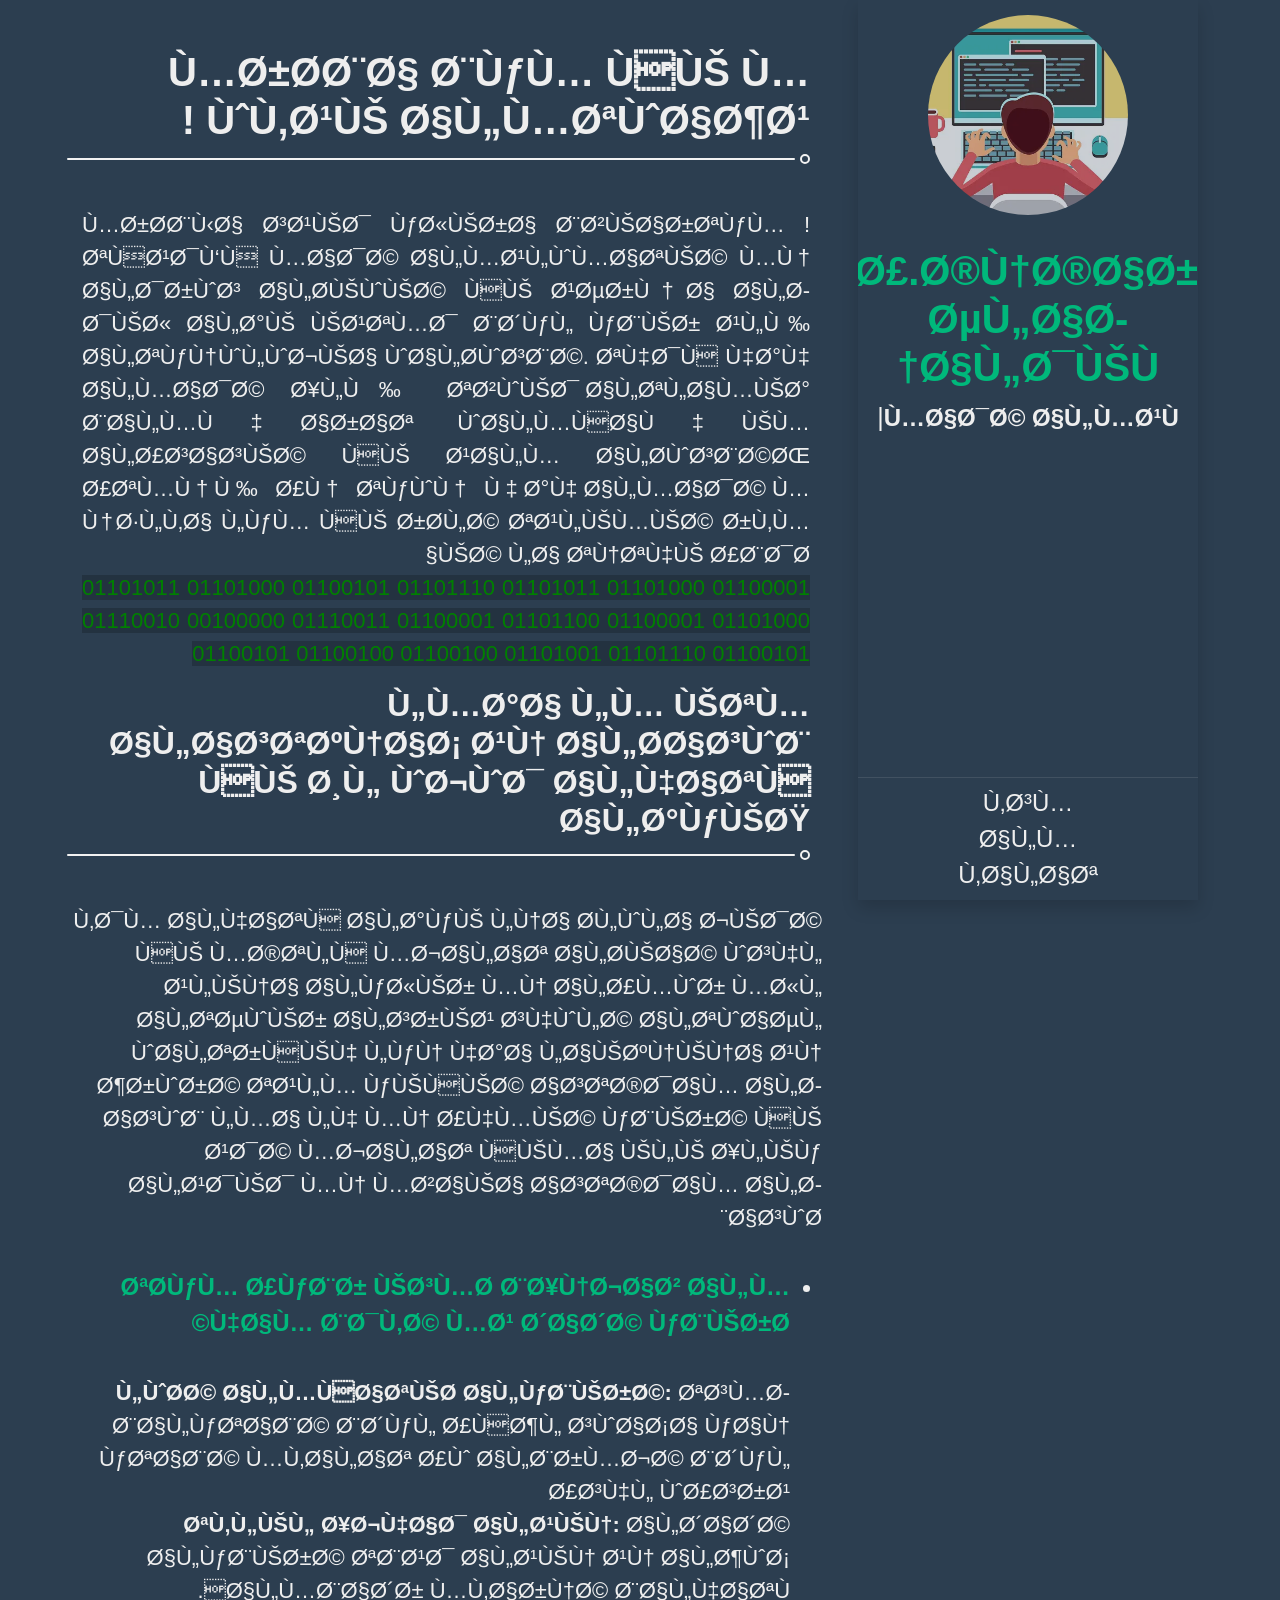
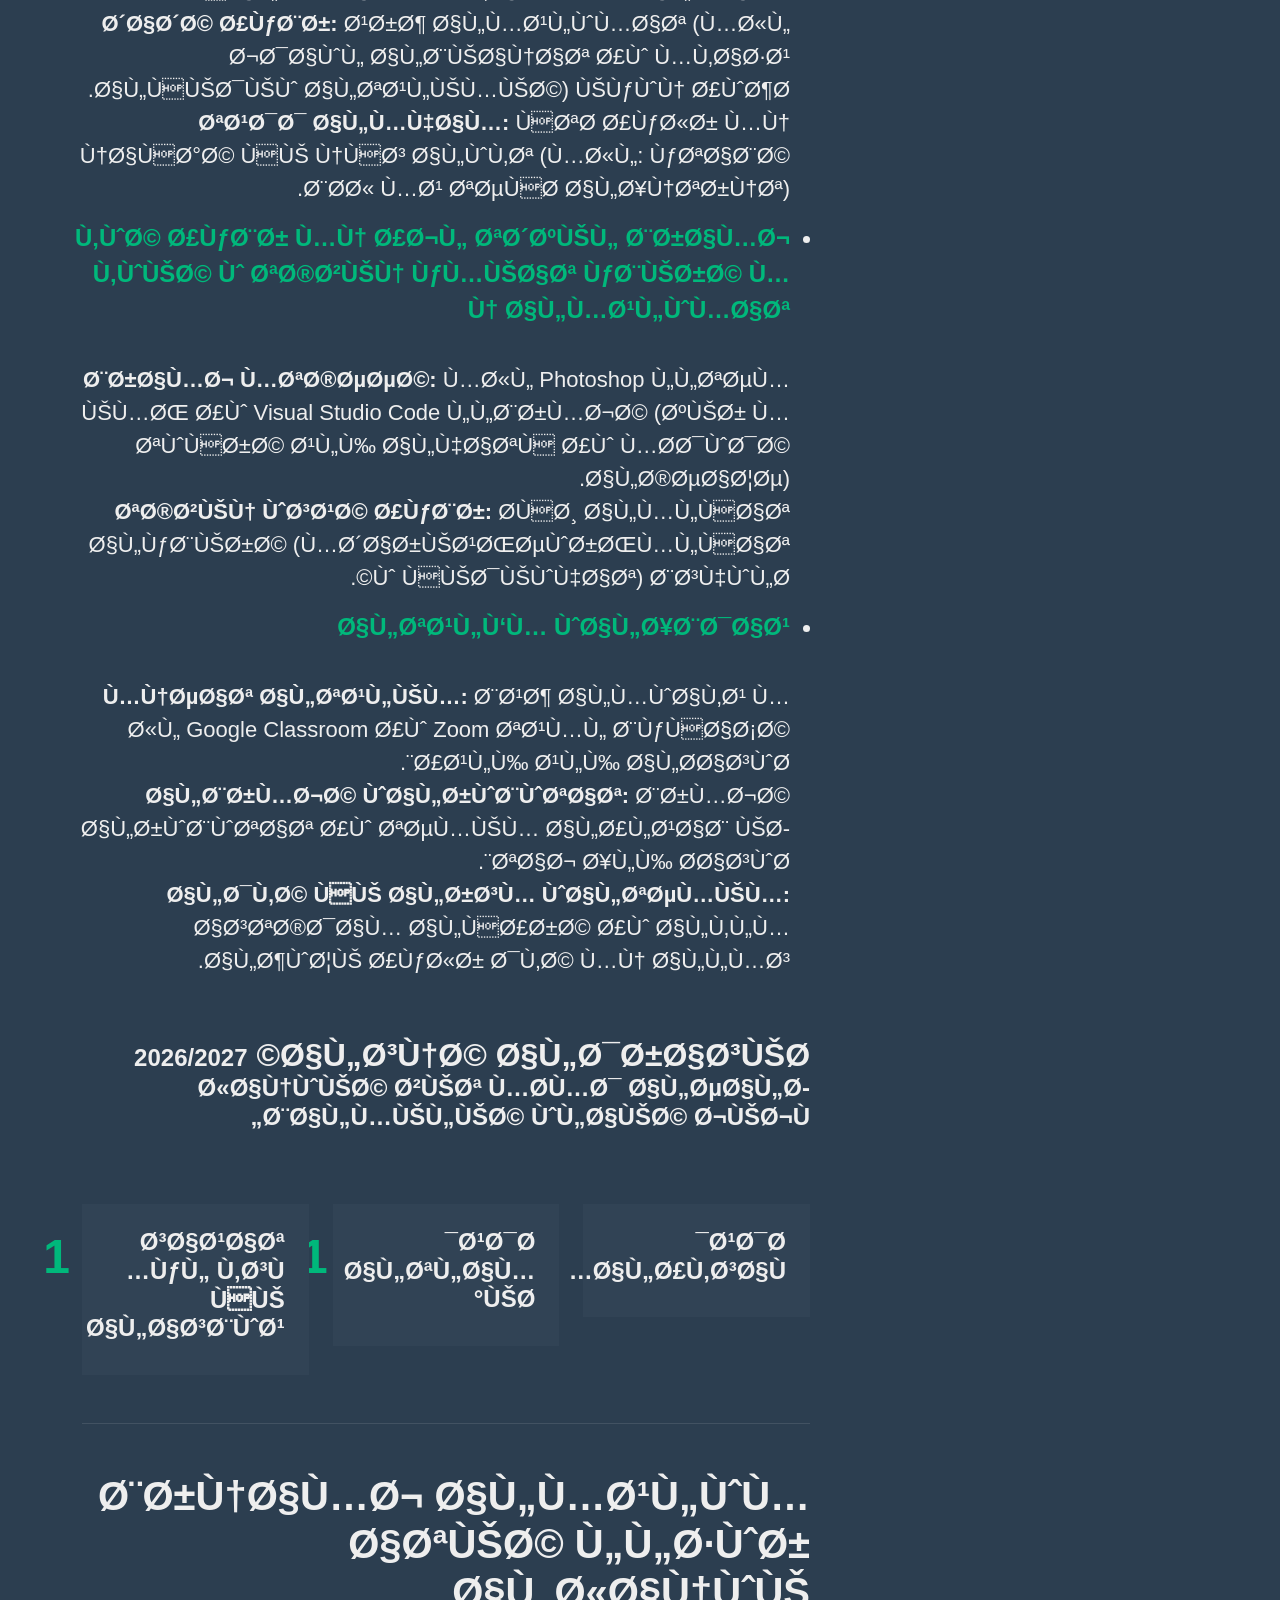
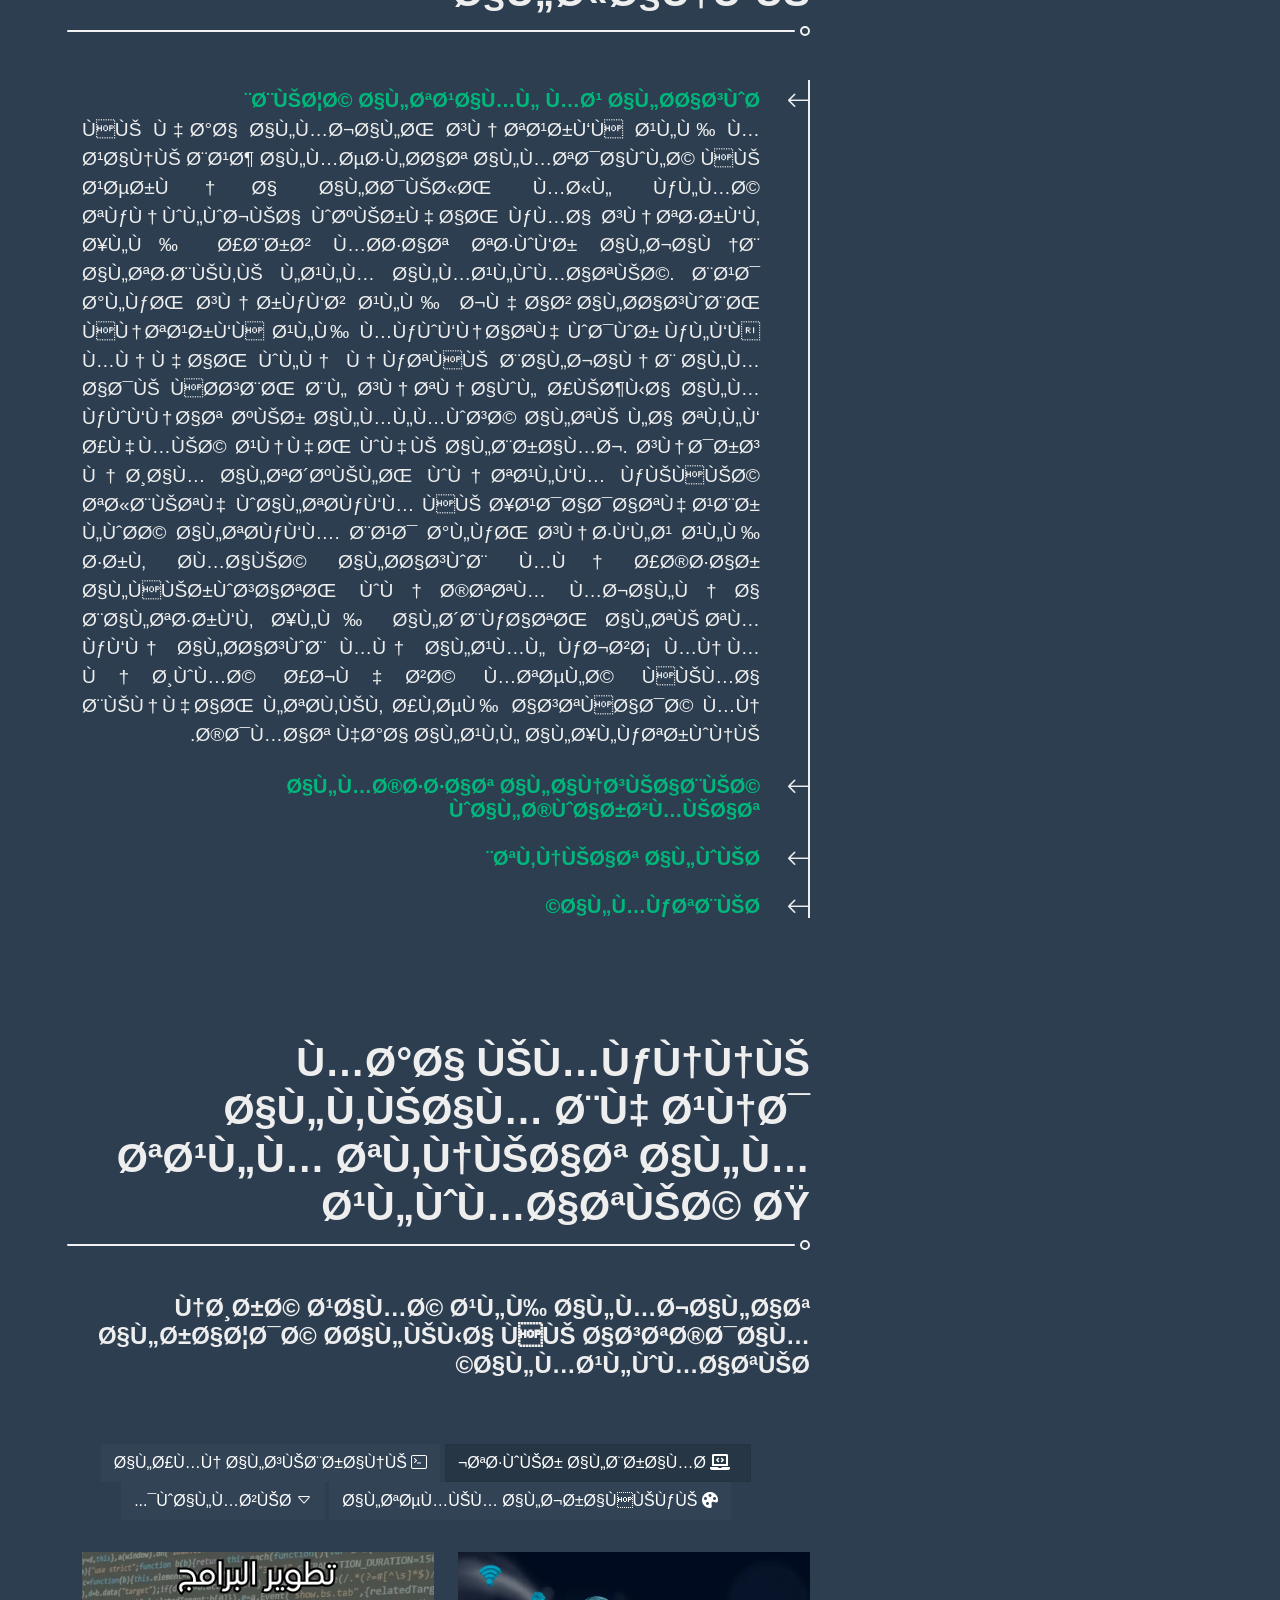
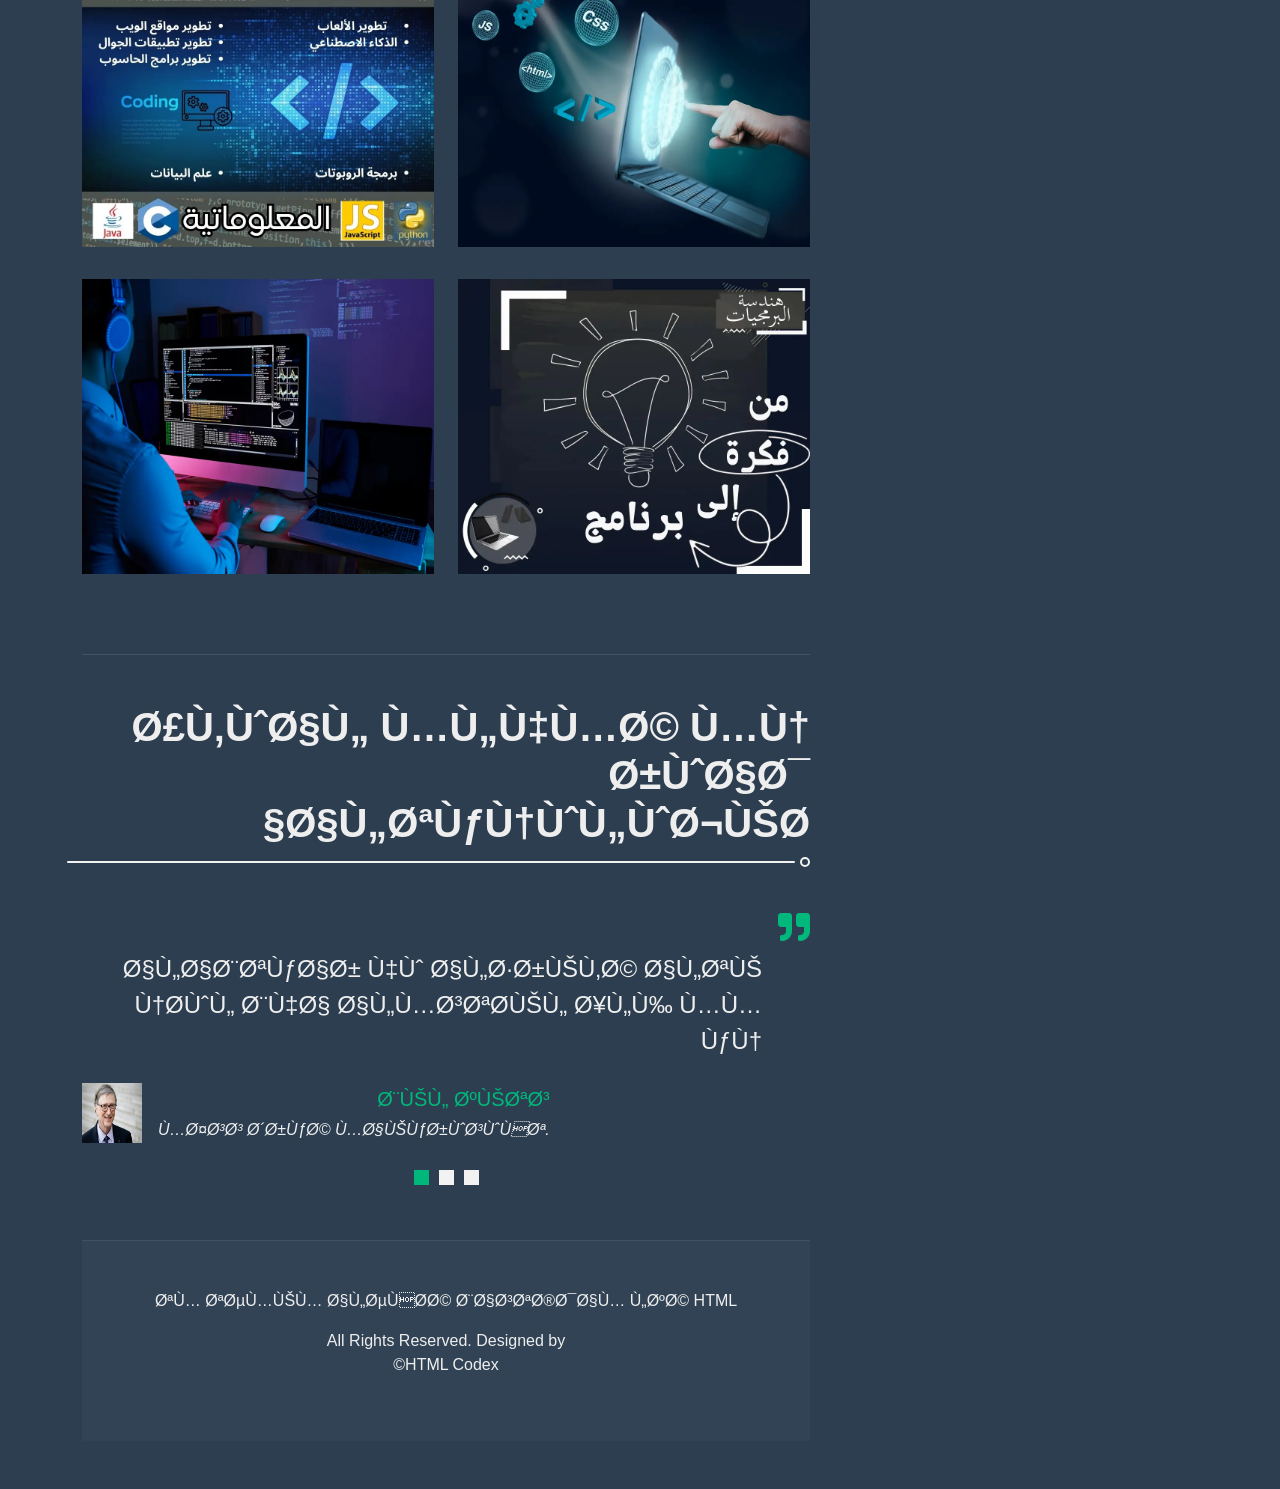
==== commit 2d4c5f60: "2026_2027_patch" ====
--- a/index.html
+++ b/index.html
@@ -203,7 +203,7 @@
                         <span style="margin-bottom: 200px;">
                             <h2 style="display: inline;">السنة الدراسية
                             </h2>
-                            <h4 style="display: inline;">2025/2026</h4>
+                            <h4 style="display: inline;">2026/2027</h4>
                             <h4 style="display: block;">
                                 ثانوية زيت محمد الصالح بالميلية ولاية جيجل
                             </h4>
@@ -235,7 +235,7 @@
                                 </div>
 
                                 <h1 class="flex-shrink-0 display-5 text-primary mb-0" style="display: inline;"
-                                    data-toggle="counter-up">190</h1>
+                                    data-toggle="counter-up">168</h1>
                                 <h1 style="display: inline;color: #00B87B !important;">+</h1>
                             </div>
                         </div>
